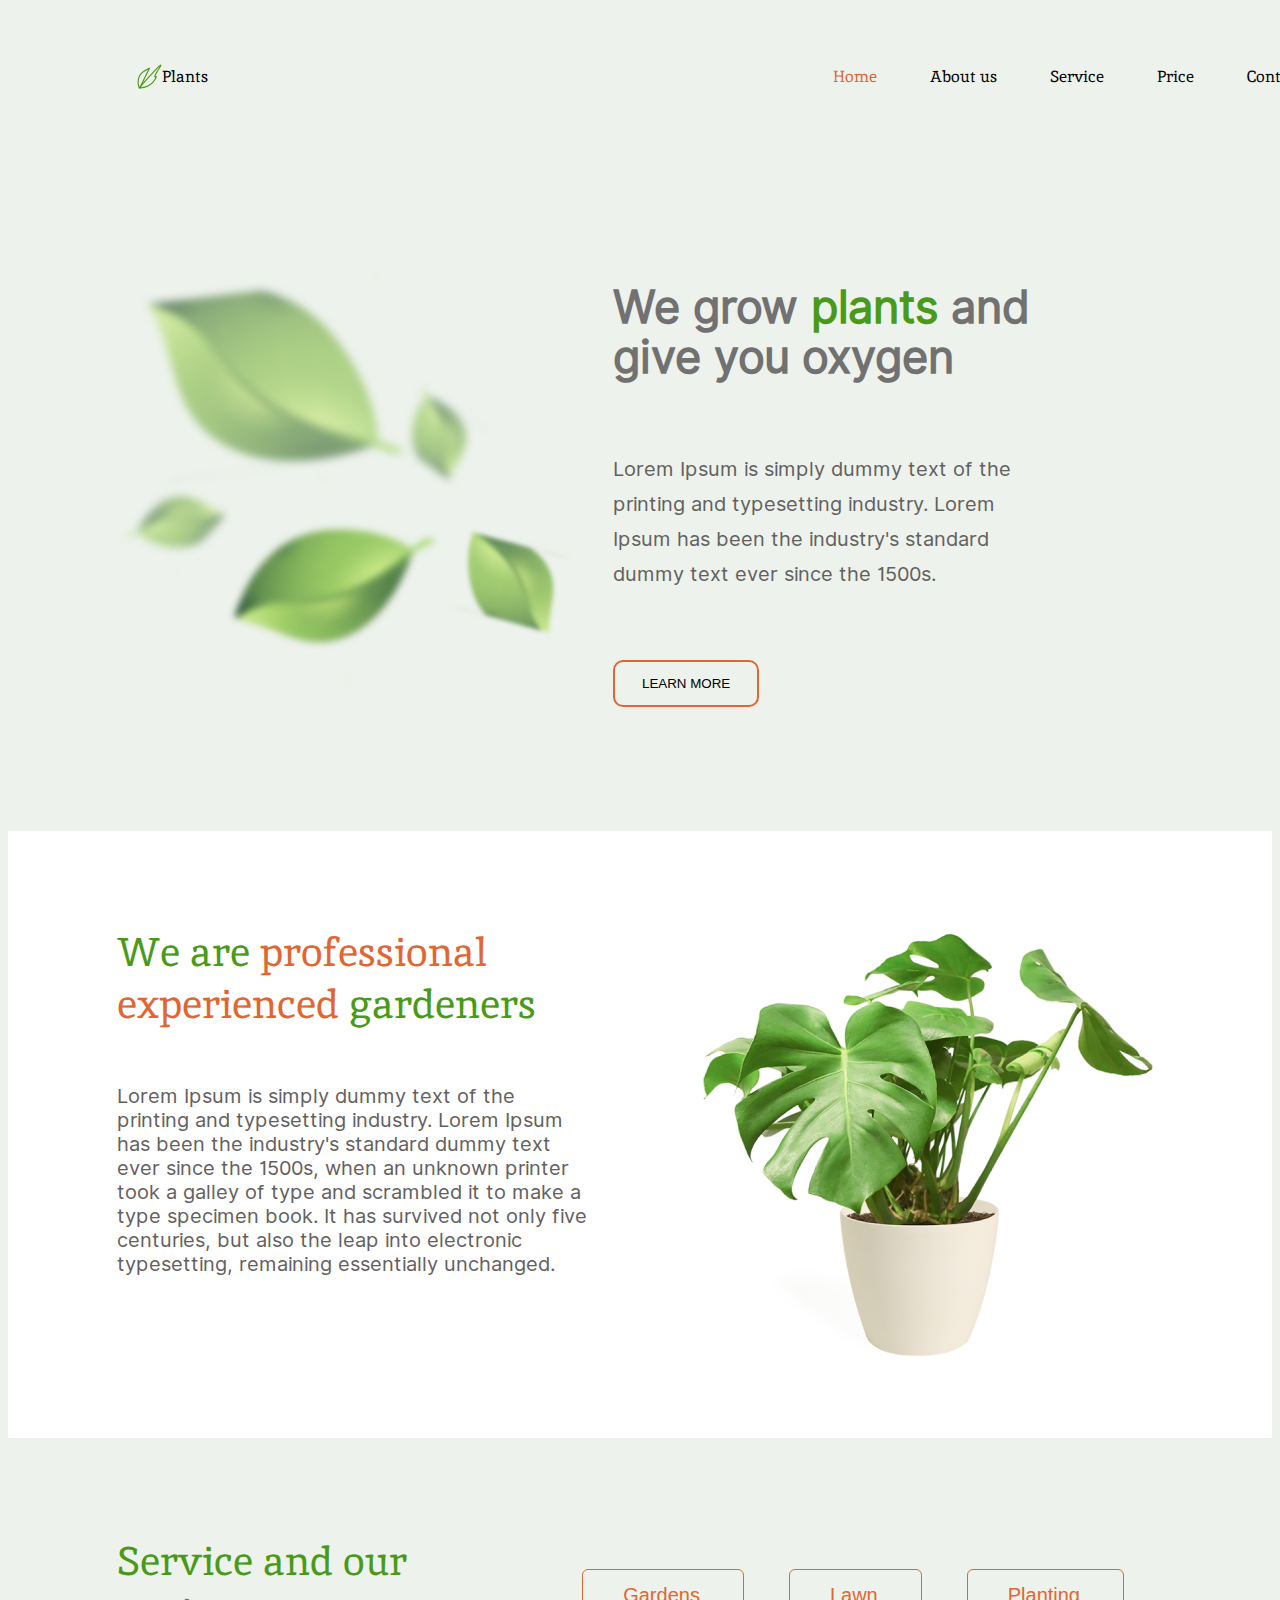
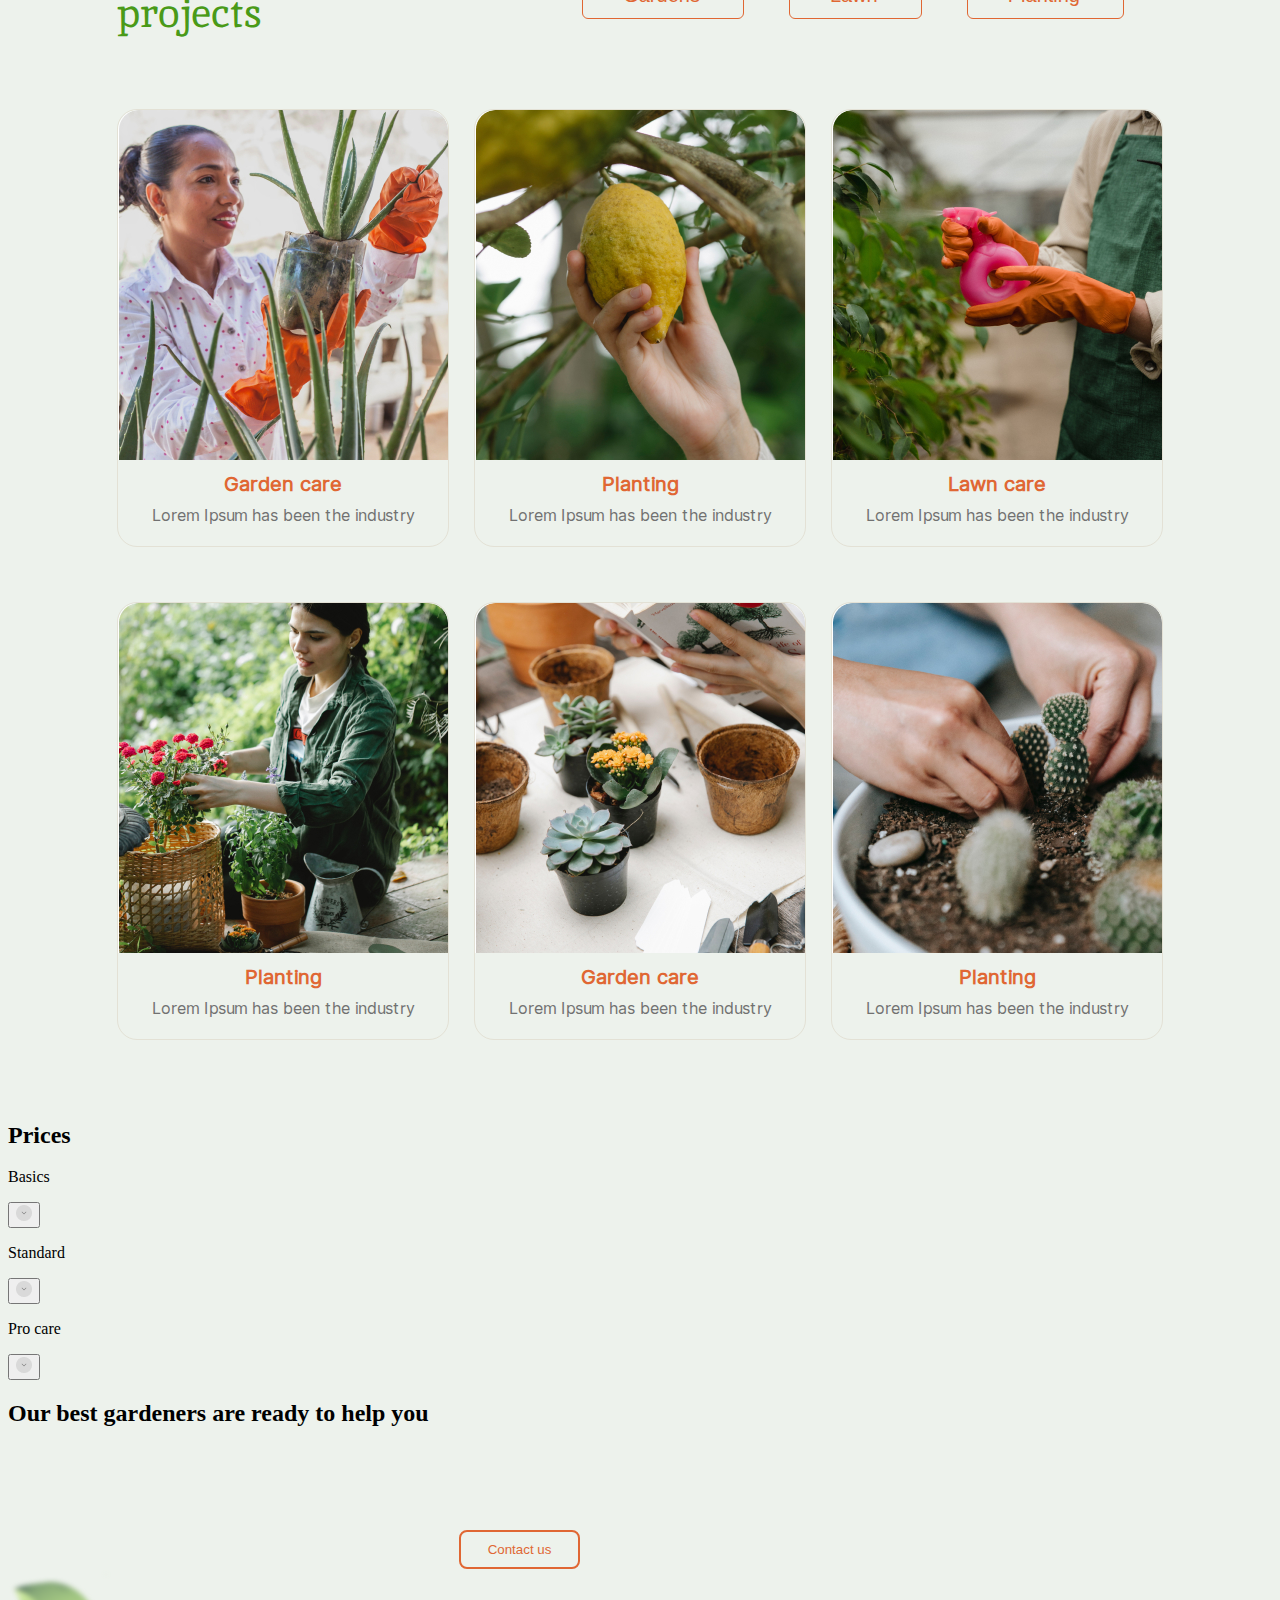
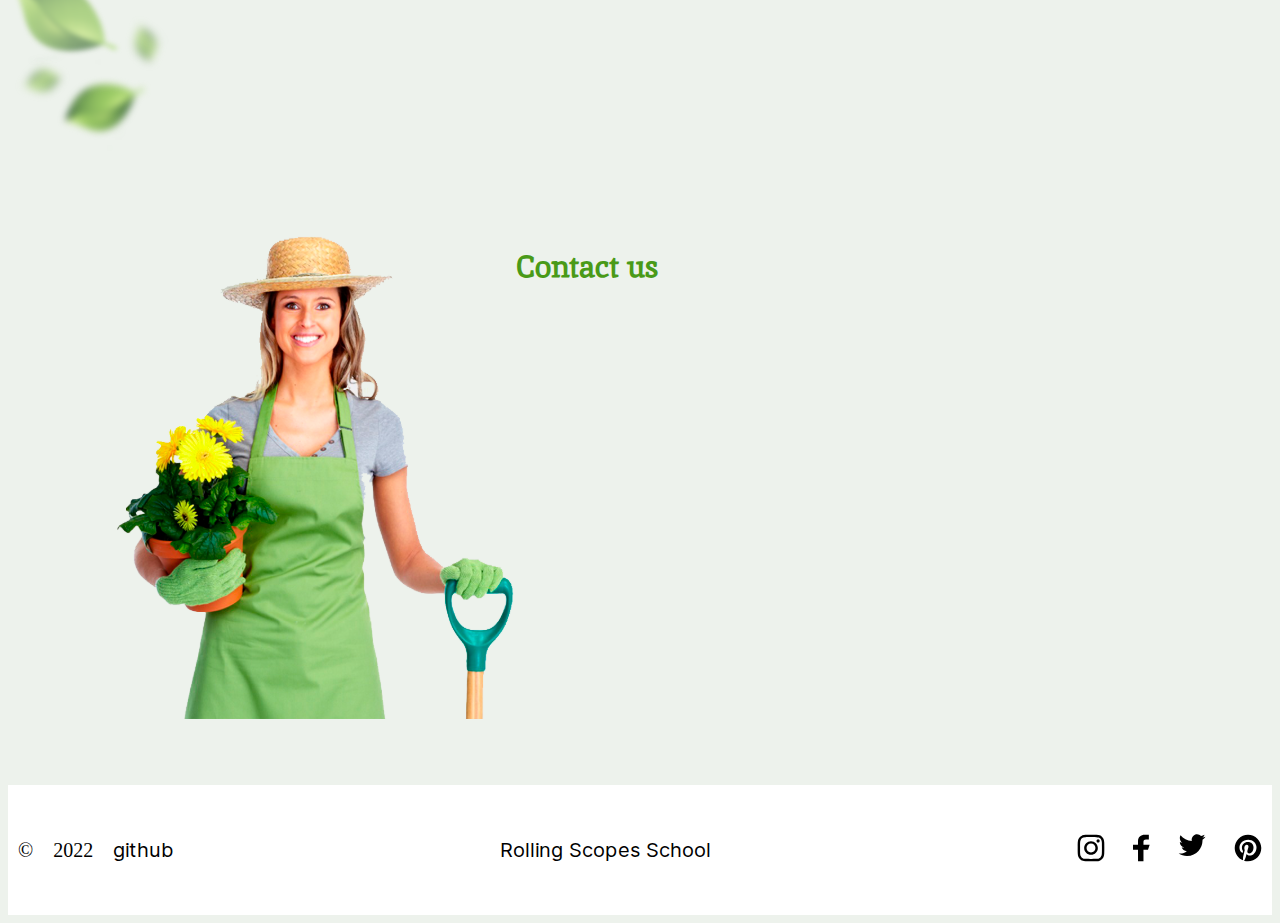
==== plants/index.html @ a5de4862 "fix: blok praces html and css" ====
<!DOCTYPE html>
<html lang="en">
<head>
    <meta charset="UTF-8">
    <meta http-equiv="X-UA-Compatible" content="IE=edge">
    <meta name="viewport" content="width=device-width, initial-scale=1.0">
    <title>plants</title>
    <link rel="icon" type="img/icon" href="assets/icons/plants.svg">
    <link rel="stylesheet" href="style.css">
    <script src="./index.js"></script>
</head>
<body>
  <div class="container-body">
    <header class="header">
        <div class="navbar">
            <div class="logo">
                <div class="logo img">
                    <img src="assets/img/vector.svg" alt="logo" width="25" height="25">
                <a class="plants">Plants</a>
                </div>
            </div>
            <nav class="navigation">
                <ul class="nav-list">
                    <li class="nav-item"><a href="#welcome" class="nav-link1">Home</a></li>
                    <li class="nav-item"><a href="#about" class="nav-link">About us</a></li>
                    <li class="nav-item"><a href="#service" class="nav-link">Service</a></li>
                    <li class="nav-item"><a href="#prices" class="nav-link">Price</a></li>
                    <li class="nav-item"><a href="#contacts" class="nav-link">Contacts</a></li>
                </ul>
            </nav>
        </div>
    </header>
    <main>
        <section class="welcome" id="welcome">
            <div class="leafs">
                <img src="assets/img/leafs.svg" alt="leafs">
            </div>
            <div class="welcome text">
                <h1 id="text1">We grow <span class="green">plants</span> and give you oxygen</h1>
                <p id="text2">Lorem Ipsum is simply dummy text of the printing and typesetting industry. Lorem Ipsum has been the industry's standard dummy text ever since the 1500s.</p>
                <button class="button_start">LEARN MORE</button>
            </div>
        </section>
        <section class="about" id="about">
            <div class="about_us">
                <h2 id="about_text">We are  <span class="red">professional <br>
                    experienced </span>gardeners</h2>
                <p class="about2">Lorem Ipsum is simply dummy text of the printing and typesetting industry. Lorem Ipsum has been the industry's standard dummy text ever since the 1500s, when an unknown printer took a galley of type and scrambled it to make a type specimen book. It has survived not only five centuries, but also the leap into electronic typesetting, remaining essentially unchanged.</p>
            </div>
            <div class="houseplant">
                <img src="assets/img/houseplant1.jpg" alt="houseplant">
            </div>
        </section>
        <section class="service" id="service">
            <div class="service_content">
                <h2 class="service_and">Service and our <br>
                    projects</h2>
                <div class="services_buttons">
                    <button class="button">Planting</button>
                    <button class="button">Lawn</button>
                    <button class="button">Gardens</button>
                </div>
            </div>
            <div class="services">
                <div class="service_item">
                    <img src="assets/img/first1.jpg" class="service_img" alt="first">
                    <div class="service_text1">
                        <h3 class="service_text">Garden care</h3>
                        <p class="lorem">Lorem Ipsum has been the industry</p>
                    </div>
                </div>
                <div class="service_item">
                    <img src="assets/img/first2.jpg" class="service_img" alt="first">
                    <div class="service_text1">
                        <h3 class="service_text">Planting</h3>
                        <p class="lorem">Lorem Ipsum has been the industry</p>
                    </div>
                </div>
                <div class="service_item">
                    <img src="assets/img/first3.jpg" class="service_img" alt="first">
                    <div class="service_text1">
                        <h3 class="service_text">Lawn care</h3>
                        <p class="lorem">Lorem Ipsum has been the industry</p>
                    </div>
                </div>
                <div class="service_item">
                    <img src="assets/img/first4.jpg" class="service_img" alt="first">
                    <div class="service_text1">
                        <h3 class="service_text">Planting</h3>
                        <p class="lorem">Lorem Ipsum has been the industry</p>
                    </div>
                </div>
                <div class="service_item">
                    <img src="assets/img/first5.jpg" class="service_img" alt="first">
                    <div class="service_text1">
                        <h3 class="service_text">Garden care</h3>
                        <p class="lorem">Lorem Ipsum has been the industry</p>
                    </div>
                </div>
                <div class="service_item">
                    <img src="assets/img/first6.jpg" class="service_img" alt="first">
                    <div class="service_text1">
                        <h3 class="service_text">Planting</h3>
                        <p class="lorem">Lorem Ipsum has been the industry</p>
                    </div>
                </div>
            </div>
        </section>
        <section class="prices" id="prices">
            <div class="prices_wrapper">
                <div class="prices_text">
                    <div class="prace-item">
                        <div class="prace-block">
                            <h2 class="prace-text">Prices</h2>
                            <div class="prace-link">
                                <div class="prace-basic">
                                    <p class="prace_link_text">Basics</p>
                                    <div class="accord_btn">
                                        <button class="accord">
                                            <img src="assets/img/accordion_btn.png" class="accordion_btn" alt="accordion">
                                        </button>
                                    </div>
                                </div>
                                <div class="prace-basic">
                                    <p class="prace_link_text">Standard</p>
                                    <div class="accord_btn">
                                        <button class="accord">
                                            <img src="assets/img/accordion_btn.png" class="accordion_btn" alt="accordion">
                                        </button>
                                    </div>
                                </div>
                                <div class="prace-basic">
                                    <p class="prace_link_text">Pro care</p>
                                    <div class="accord_btn">
                                        <button class="accord">
                                            <img src="assets/img/accordion_btn.png" class="accordion_btn" alt="accordion">
                                        </button>
                                    </div>
                                </div>
                            </div>
                        </div>
                    </div>
                    <div class="text_call_us">
                        <h2 class="our_best">Our best gardeners are ready to help you</h2>
                        <button class="button2">Contact us</button>
                    </div>
                    <div class="contact">
                        <img src="assets/img/contact.svg" alt="contact">
                    </div>
                </div>
            </div>
        </section>
        <section class="contacts" id="contacts">
            <div class="contact_woman">
                <img src="assets/img/contact_woman1.svg" alt="contact_woman">
            </div>
            <h2 class="contact_us">Contact us</h2>
            <div class="contacts-container">

            </div>
        </section>
        <footer>
            <div class="content">
                <div class="footer-data">
                    <p>©</p>
                    <p>2022</p>
                    <a href="https://github.com/andrey28121989" class="github-link">github</a>
                </div>
                <a href="https://rs.school/js-stage0/" class="rsschool" >Rolling Scopes School</a>
                <ul class="social-list">
                    <li>
                        <a href="https://www.instagram.com/andrey_nenashev28/" class="inst_1">
                        <img class="inst" src="assets/icons/inst.svg" alt="inst">
                        </a>
                    </li>
                    <li>
                        <a href="https://www.facebook.com/andrey.nenashev.5" class="fb_1">
                        <img class="fb" src="assets/icons/fb.svg" alt="fb">
                        </a>
                    </li>
                    <li class="tw_1">
                        <img class="tw" src="assets/icons/tw.svg" alt="tw">
                    </li>
                    <li class="pinterest_1">
                        <img class="pint" src="assets/icons/pint.svg" alt="pinterest">
                    </li>
                </ul>
            </div>
        </footer>
    </main>
  </div>
</body>
</html>
---- plants/style.css ----
@font-face {
    font-family:'Inika-Regular';
    src: url(./fonts/Inika-Regular.ttf);
    font-style: normal;
}

@font-face {
    font-family:'Inter-Regular';
    src: url(./fonts/Inter-Regular.ttf);
    font-style: normal;
}

html, body {
    background: #EDF2EC;
    scroll-behavior: smooth;
}

.header {
    display: flex;
    justify-content: space-between;
    max-width: 1440px;
    align-items: center;
    font-family:'Inika-Regular';
    color: #010201;
}

.navbar {
    display: flex;
    justify-content: space-between;
    align-items: center;
    padding: 42px 109px 25px;
    list-style: none;
}

.logo {
    display: flex;
    align-items: center;
    padding-left: 10px;
}
.navigation {
    display: flex;
    justify-content: space-between;
    align-items: center;
    list-style: none;
    margin-left: 578px;
    margin-right: 109px;
}

.nav-list {
    display: flex;
    justify-content: space-between;
    align-items: center;
    list-style: none;
}

.plants {
    display: flex;
    align-items: center;
}

.nav-item {
    margin-right: 46px;
    margin-left: 7px;
    display: list-item;
    white-space: nowrap;
}

.nav-link {
    text-decoration: none;
    color:#010201;
}

.nav-link1 {
    text-decoration: none;
    color:#E06733;
}

.welcome {
    display: flex;
    justify-content: space-between;
    align-items: center;
    padding: 62px 109px;
    max-width: 1440px;
    margin: 0 auto;
}

.welcome .leafs {
    width: 37%;
}

.text {
    display: flex;
    flex-direction: column;
    justify-content: space-between;
    align-items: flex-start;
    width: 45%;
    font-family:'Inter-Regular';
}

#text1 {
    font-size: 45px;
    font-weight: 700;
    line-height: 50px;
    color: #717171;
    font-family:'Inter-Regular';
}

.green {
    color: #499A18;
}

#text2 {
    margin-top: 40px;
    font-style: normal;
    font-weight: 400;
    font-size: 20px;
    line-height: 35px;
    color: #636060;
    font-family:'Inter-Regular';
}

.button_start {
    display:block;
    padding: 14px 27px;
    margin-top: 48px;
    border: 2px solid #E06733;
    border-radius: 10px;
    background-color: inherit;
}

.button {
    display: block;
    justify-content: center;
    align-items: center;
    padding: 14px 27px;
    margin-left: 45px;
    padding-left: 40px;
    padding-right: 43px;
    border: 1px solid #E06733;
    border-radius: 6px;
    background-color: inherit;
    font-weight: 400;
    font-size: 20px;
    color: #E06733;
}

.service_content {
    display: flex;
    justify-self: center;
    justify-content: space-between;
    align-items: center;
    align-self: flex-start;
    margin-top: 40px;
    margin-bottom: 75px;
    width: 1007px;
    height: 94px;
}

.services_buttons {
    display: flex;
    flex-direction: row-reverse;
    justify-content: space-between;
    margin-top: 15px;
    width: 559px;
    height: 50px;
}

.about_us {
    display: flex;
    flex-direction: column;
    justify-content: space-between;
    align-items: flex-start;
    width: 45%;
}

.about {
    display: flex;
    justify-content: space-between;
    max-width: 1440px;
    margin: 0 auto;
    padding-top: 93px;
    padding-left: 109px;
    padding-right: 109px;
    padding-bottom: 93px;
    background: white;
    padding: 62px 109px;
    color: #499A18;
    font-family:'Inika-Regular';
}

#about_text {
    font-size: 40px;
    font-weight: 400;
    
}

.about2 {
    margin-bottom: 100px;
    font-size: 20px;
    color:#636060;
    font-family:'Inter-Regular';
}

.red {
    color:#E06733;
    font-size: 40px;
    font-weight: 400;
}

.houseplant {
    width: 30%;
    width: 460px;
    height: 470px;
}

.service {
    display: flex;
    flex-wrap: wrap;
    justify-content: space-between;
    max-width: 1440px;
    padding: 62px 109px;
}

.service_and {
    font-style: normal;
    font-weight: 400;
    line-height: 52px;
    font-family:'Inika-Regular';
    font-size: 40px;
    color: #499A18;
}

.services {
    display: flex;
    flex-wrap: wrap;
    justify-content: space-between;
    row-gap: 55px;
}

.service_img {
    border-radius: 20px 20px 0px 0px;
}

.service_item {
    display: flex;
    flex-direction: column;
    border: 1px solid #E3E1D5;
    border-radius: 20px 20px 20px 20px;
    width: 330px;

}
.service_text {
    display: flex;
    flex-direction: column;
    align-items: center;
    font-family:'Inter-Regular';
    font-weight: 700;
    font-size: 20px;
    padding-top: 7px;
    margin-bottom: 10px;
    margin-top: 5px;
    color: #E06733;
}
.lorem {
    font-weight: 400;
    font-size: 16px;
    line-height: 20px;
    color: #717171;
    margin-top: 5px;
    margin-bottom: 20px;
    font-family:'Inter-Regular';
}
.service_text1 {
    text-align: center;
}
.prices_wrapper 
    max-width: 1220px;
    margin: 0 auto;

.prices_text {
    display: flex;
    flex-wrap: wrap;
    padding: 62px 109px;
    background: white;
}

.contacts {
    display: flex;
    flex-wrap: wrap;
    padding: 62px 109px;
}

.content {
    display: flex;
    align-items: center;
    justify-content: space-between;
    margin: 0 auto;
    max-width: 1440px;
    height: 130px;
    background: white;
    padding: 0px 10px;
}

.contact_us {
    padding: 0px;
    font-weight: 700;
    font-family:'Inika-Regular';
    font-size: 30px;
    color: #499A18;
}

.button2 {
    display:block;
    padding: 10px 27px;
    margin-top: 150px;
    border: 2px solid #E06733;
    border-radius: 8px;
    background-color: inherit;
    color: #E06733;
    margin-left: 30px;
}

.text_call_us {
    display: flex;
}

.footer-data {
    display: flex;
    justify-content: space-between;
    align-items: center;
    column-gap: 20px;
    font-family: 'Inter';
    font-style: normal;
    font-weight: 400;
    font-size: 20px;
    line-height: 50px;
    color: #000000;
}
.github-link {
    font-family: 'Inter-Regular';
    font-style: normal;
    font-weight: 400;
    font-size: 20px;
    line-height: 50px;
    color: #000000;
    text-decoration: none;
    cursor: pointer;
}

a {
    color: black; ;  
} 

   a:hover {
    color: green;
}

.rsschool {
    font-family: 'Inter-Regular';
    font-style: normal;
    font-weight: 400;
    font-size: 20px;
    line-height: 50px;
    color: #000000;
    text-decoration: none;
}

.social-list {
    display: flex;
    justify-content: space-between;
    column-gap: 28px;
    list-style: none;
}
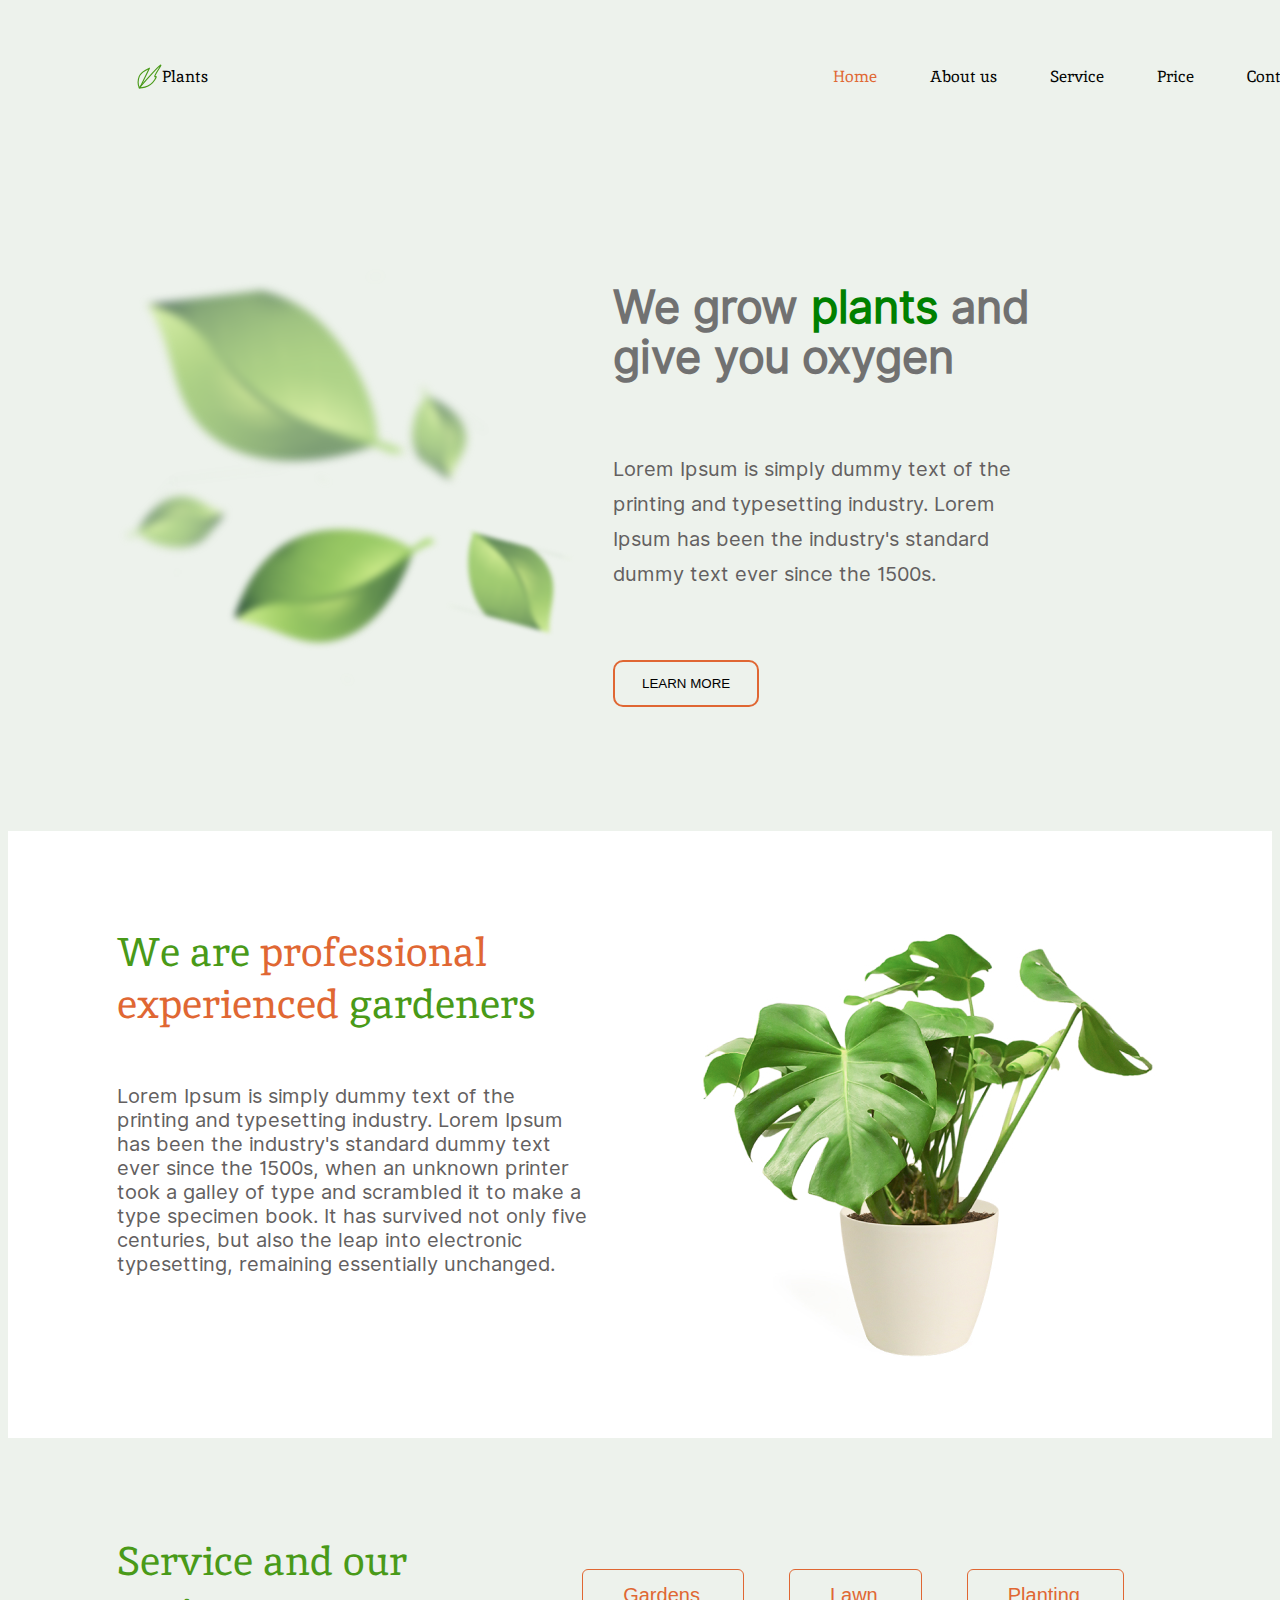
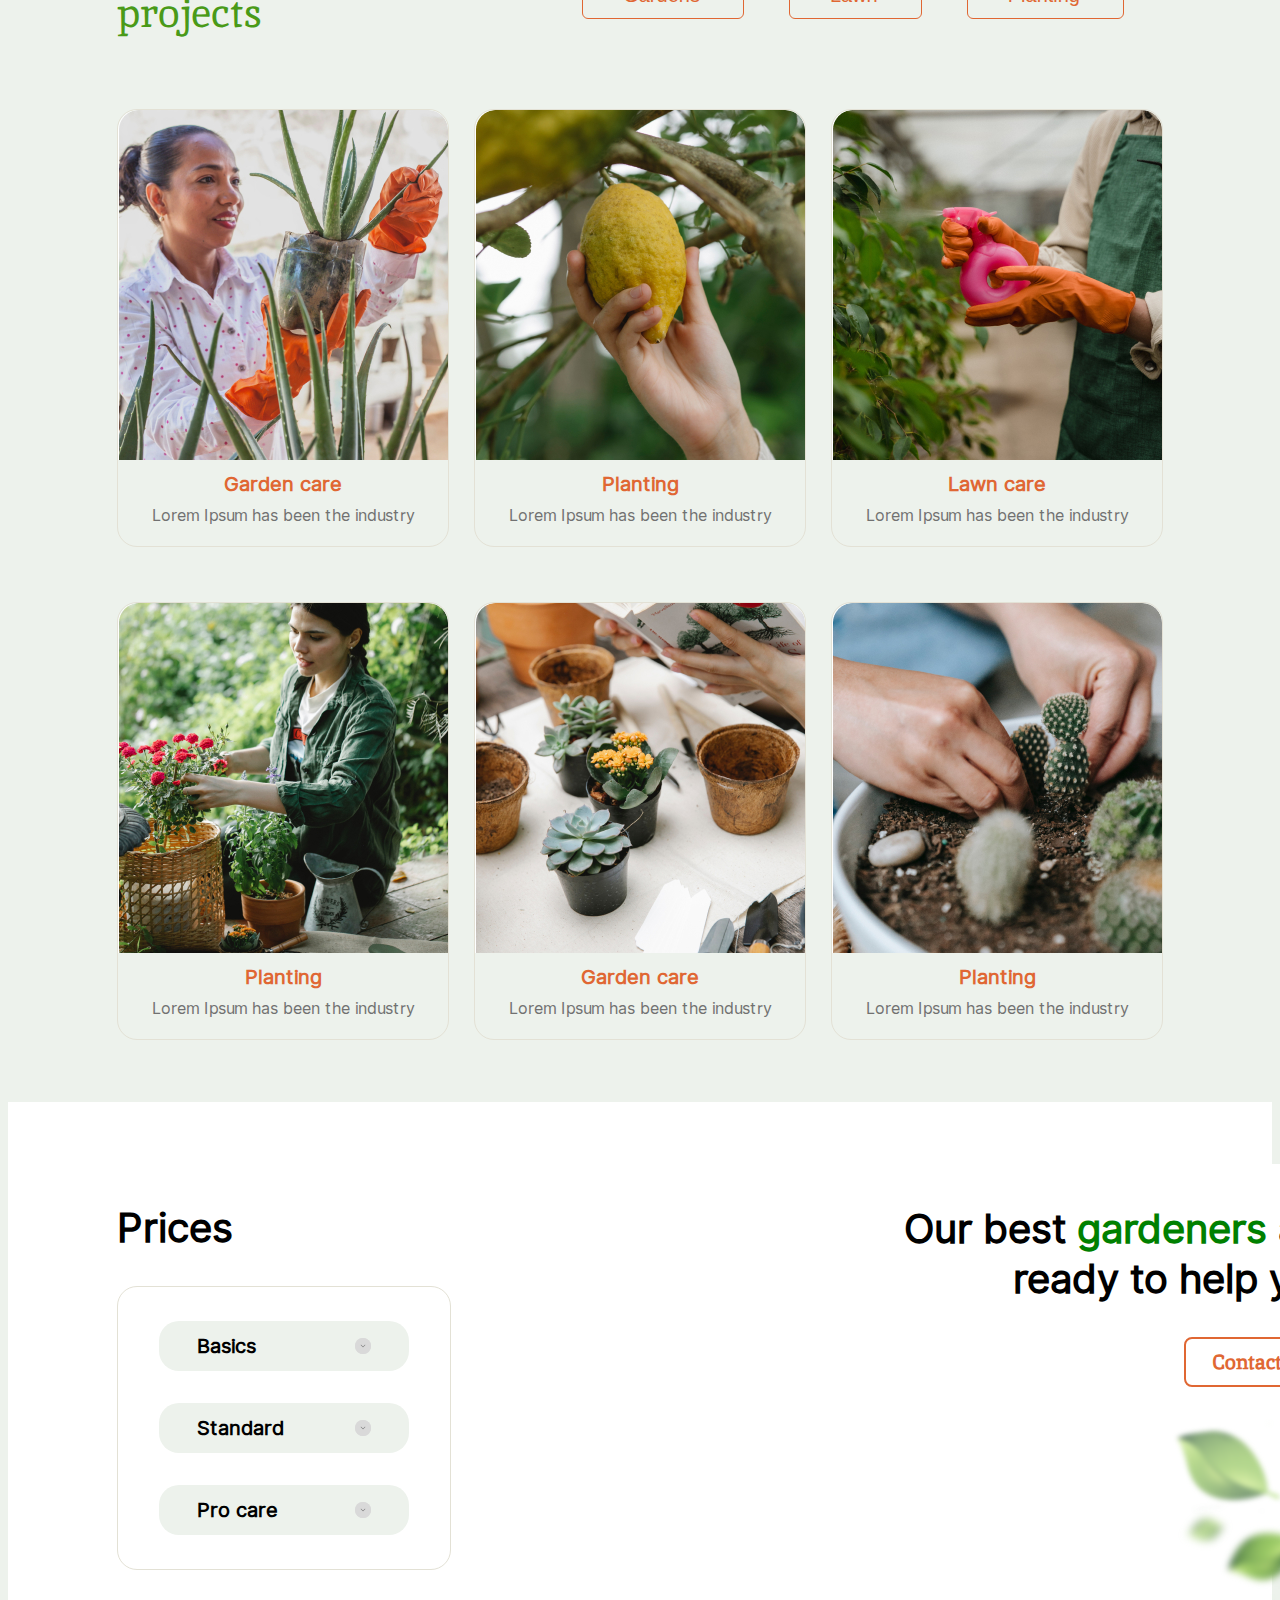
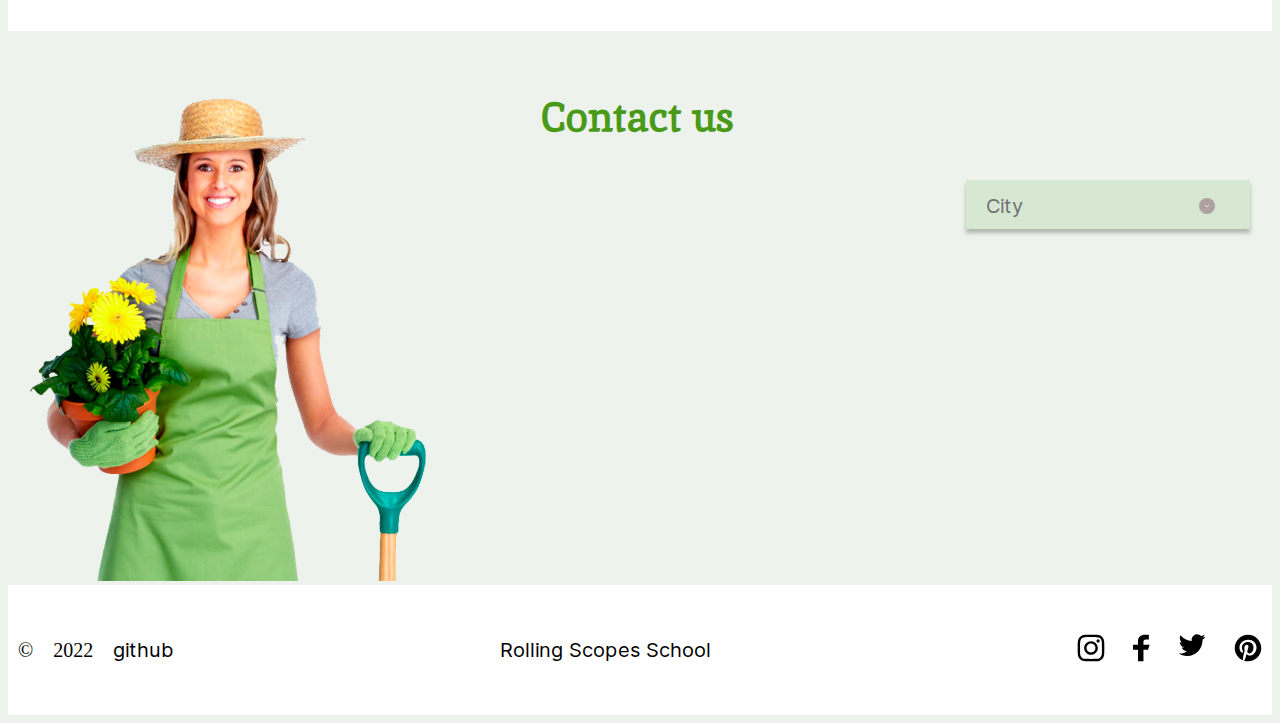
==== commit 1eece219: "fix: errors block contacts css and html file" ====
--- a/plants/index.html
+++ b/plants/index.html
@@ -109,54 +109,67 @@
         <section class="prices" id="prices">
             <div class="prices_wrapper">
                 <div class="prices_text">
-                    <div class="prace-item">
-                        <div class="prace-block">
-                            <h2 class="prace-text">Prices</h2>
-                            <div class="prace-link">
-                                <div class="prace-basic">
-                                    <p class="prace_link_text">Basics</p>
-                                    <div class="accord_btn">
-                                        <button class="accord">
-                                            <img src="assets/img/accordion_btn.png" class="accordion_btn" alt="accordion">
-                                        </button>
+                    <div class="price-item">
+                        <div class="price-block">
+                            <h2 class="price-text">Prices</h2>
+                            <div class="price-link">
+                                <div class="Price-link">
+                                    <div class="price-basic">
+                                        <p class="price_link_text">Basics</p>
+                                        <div class="accord_btn">
+                                            <button class="accord">
+                                                <img src="assets/img/accordion_btn.png" class="accordion_btn" alt="accordion">
+                                            </button>
+                                        </div>
                                     </div>
-                                </div>
-                                <div class="prace-basic">
-                                    <p class="prace_link_text">Standard</p>
-                                    <div class="accord_btn">
-                                        <button class="accord">
-                                            <img src="assets/img/accordion_btn.png" class="accordion_btn" alt="accordion">
-                                        </button>
+                                    <div class="price-basic">
+                                        <p class="price_link_text">Standard</p>
+                                        <div class="accord_btn">
+                                            <button class="accord">
+                                                <img src="assets/img/accordion_btn.png" class="accordion_btn" alt="accordion">
+                                            </button>
+                                        </div>
                                     </div>
-                                </div>
-                                <div class="prace-basic">
-                                    <p class="prace_link_text">Pro care</p>
-                                    <div class="accord_btn">
-                                        <button class="accord">
-                                            <img src="assets/img/accordion_btn.png" class="accordion_btn" alt="accordion">
-                                        </button>
+                                    <div class="price-basic">
+                                        <p class="price_link_text">Pro care</p>
+                                        <div class="accord_btn">
+                                            <button class="accord">
+                                                <img src="assets/img/accordion_btn.png" class="accordion_btn" alt="accordion">
+                                            </button>
+                                        </div>
                                     </div>
                                 </div>
                             </div>
                         </div>
                     </div>
-                    <div class="text_call_us">
-                        <h2 class="our_best">Our best gardeners are ready to help you</h2>
-                        <button class="button2">Contact us</button>
-                    </div>
-                    <div class="contact">
-                        <img src="assets/img/contact.svg" alt="contact">
+                    <div class="call_us_block">
+                        <div class="text_call_us">
+                            <h2 class="our_best">Our best <span class="green">gardeners</span> are ready to help you</h2>
+                            <button class="button2">Contact us</button>
+                        </div>
+                        <div class="contact">
+                            <img src="assets/img/contact.svg" alt="contact">
+                        </div>
                     </div>
                 </div>
             </div>
         </section>
         <section class="contacts" id="contacts">
-            <div class="contact_woman">
-                <img src="assets/img/contact_woman1.svg" alt="contact_woman">
-            </div>
-            <h2 class="contact_us">Contact us</h2>
-            <div class="contacts-container">
-
+            <div class="contacts_block">
+                <div class="contacts_container">
+                    <div class="contact_img">
+                        <img src="assets/img/contact_woman1.svg" alt="woman">
+                    </div>
+                    <h2 class="contact_us">Contact us</h2>
+                    <div class="contacts_city">
+                        <p class="city_text">City</p>
+                        <div class="accord_btn1">
+                            <button class="accord1">
+                                <img src="assets/img/arrow.png" class="accordion_btn1" alt="accordion1">
+                            </button>
+                        </div>
+                    </div>
+                </div>
             </div>
         </section>
         <footer>
--- a/plants/style.css
+++ b/plants/style.css
@@ -273,22 +273,116 @@
 .service_text1 {
     text-align: center;
 }
-.prices_wrapper 
+.prices {
+    max-width: 1440px;
+    display: flex;
+    background: white;
+    padding: 62px 109px;
+}
+.prices_wrapper {
     max-width: 1220px;
-    margin: 0 auto;
-
+    height: 405px;
+    display: flex;
+    flex-direction: row;
+    justify-content: space-between;
+    background: white;
+}
+    
 .prices_text {
-    display: flex;
-    flex-wrap: wrap;
-    padding: 62px 109px;
-    background: white;
-}
-
-.contacts {
-    display: flex;
-    flex-wrap: wrap;
-    padding: 62px 109px;
-}
+    max-width: 1220px;
+    width: 1220px;
+    height: 405px;
+    margin-top: 40px;
+    display: flex;
+    flex-direction: row;
+    justify-content: space-between;
+   
+}
+.price-text {
+    width: 135px;
+    height: 49px;
+    font-weight: 700;
+    font-size: 40px;
+    line-height: 48px;
+    margin-top: 0;
+    color: #000000;
+    font-family:'Inter-Regular';
+}
+.price-item {
+    display: flex;
+    flex-direction: column;
+    justify-content: space-between;
+    align-items: flex-start;
+}
+.price-block {
+    display: flex;
+    flex-direction: column;
+    justify-content: space-between;
+    align-items: flex-start;
+}
+.price-link {
+    display: flex;
+    justify-content: center;
+    align-items: center;
+    border: 1px solid #E3E1D5;
+    border-radius: 20px;
+    width: 332px;
+    height: 282px;
+}
+.Price-link {
+    display: flex;
+    flex-direction: column;
+    justify-content: space-between;
+    align-items: center;
+    width: 250px;
+    height: 214px;
+}
+.price_link_text {
+    width: 100px;
+    font-weight: 700;
+    font-size: 20px;
+    line-height: 20px;
+    color: #000000;
+    font-family:'Inter-Regular'
+}
+.price-basic {
+    display: flex;
+    flex-direction: row;
+    justify-content: space-evenly;
+    align-items: center;
+    width: 250px;
+    height: 50px;
+    background: #EDF2EC;
+    border-radius: 20px;
+}
+.accord_btn {
+    display: flex;
+    justify-content: center;
+    align-items: center;
+    margin-left: 20px;
+    width: 16px;
+    height: 16px
+}
+.accord {
+    display: block;
+    background: #D9D9D9;
+    border-radius: 16px;
+    padding: 0px;
+    margin: 0px;
+    border: none;
+    width: 16px;
+    height: 16px;
+}
+.call_us_block {
+    display: flex;
+    flex-direction: column;
+    justify-content: space-between;
+    align-items: flex-end;
+}
+.green {
+    color: green;
+}
+
 
 .content {
     display: flex;
@@ -301,29 +395,92 @@
     padding: 0px 10px;
 }
 
-.contact_us {
-    padding: 0px;
-    font-weight: 700;
-    font-family:'Inika-Regular';
-    font-size: 30px;
-    color: #499A18;
-}
-
 .button2 {
     display:block;
     padding: 10px 27px;
-    margin-top: 150px;
     border: 2px solid #E06733;
     border-radius: 8px;
     background-color: inherit;
     color: #E06733;
     margin-left: 30px;
+    font-size: 20px;
+    font-weight: 700;
+    font-family: 'Inika-Regular';
 }
 
 .text_call_us {
-    display: flex;
-}
-
+    width: 452px;
+    height: 192px;
+    display: flex;
+    flex-direction: column;
+    align-items: flex-end;
+}
+.our_best {
+    font-weight: 700;
+    font-size: 40px;
+    line-height: 50px;
+    text-align: right;
+    margin-top: 0px;
+    color: #000000;
+    font-family:'Inter-Regular';
+}
+
+.contacts {
+    padding-top: 53px;
+}
+.contacts_block {
+    max-width: 1220px;
+    margin: 0 auto;
+}
+.contacts_container {
+    display: flex;
+}
+.contact_us {
+    font-weight: 700;
+    font-family:'Inika-Regular';
+    font-style: normal;
+    font-size: 40px;
+    width: 700px;
+    color: #499A18;
+    margin: 7px 69px 0 112px;
+}
+.contacts_city {
+    max-width: 450px;
+    max-height: 46px;
+    width: 450px;
+    display: flex;
+    justify-content: space-between;
+    align-items: center;
+    margin-top: 96px;
+    background: #D6E7D2;
+    padding-top: 3px;
+    padding-left: 20px;
+    padding-right: 35px;
+    box-shadow: 0px 4px 4px rgb(0 0 0 / 25%);
+}
+.accord_btn1 {
+    width: 16px;
+    height: 16px;
+    display: flex;
+    justify-content: center;
+    align-items: center;
+    margin-left: 20px;
+}
+.accord1 {
+    display: flex;
+    justify-content: center;
+    align-items: center;
+    border: none;
+    width: 16px;
+    height: 16px;
+    border-radius: 16px;
+    background: #AEA1A1;
+}
+.city_text {
+    font-family:'Inter-Regular';
+    font-size: 20px;
+    color: #717171;
+}
 .footer-data {
     display: flex;
     justify-content: space-between;
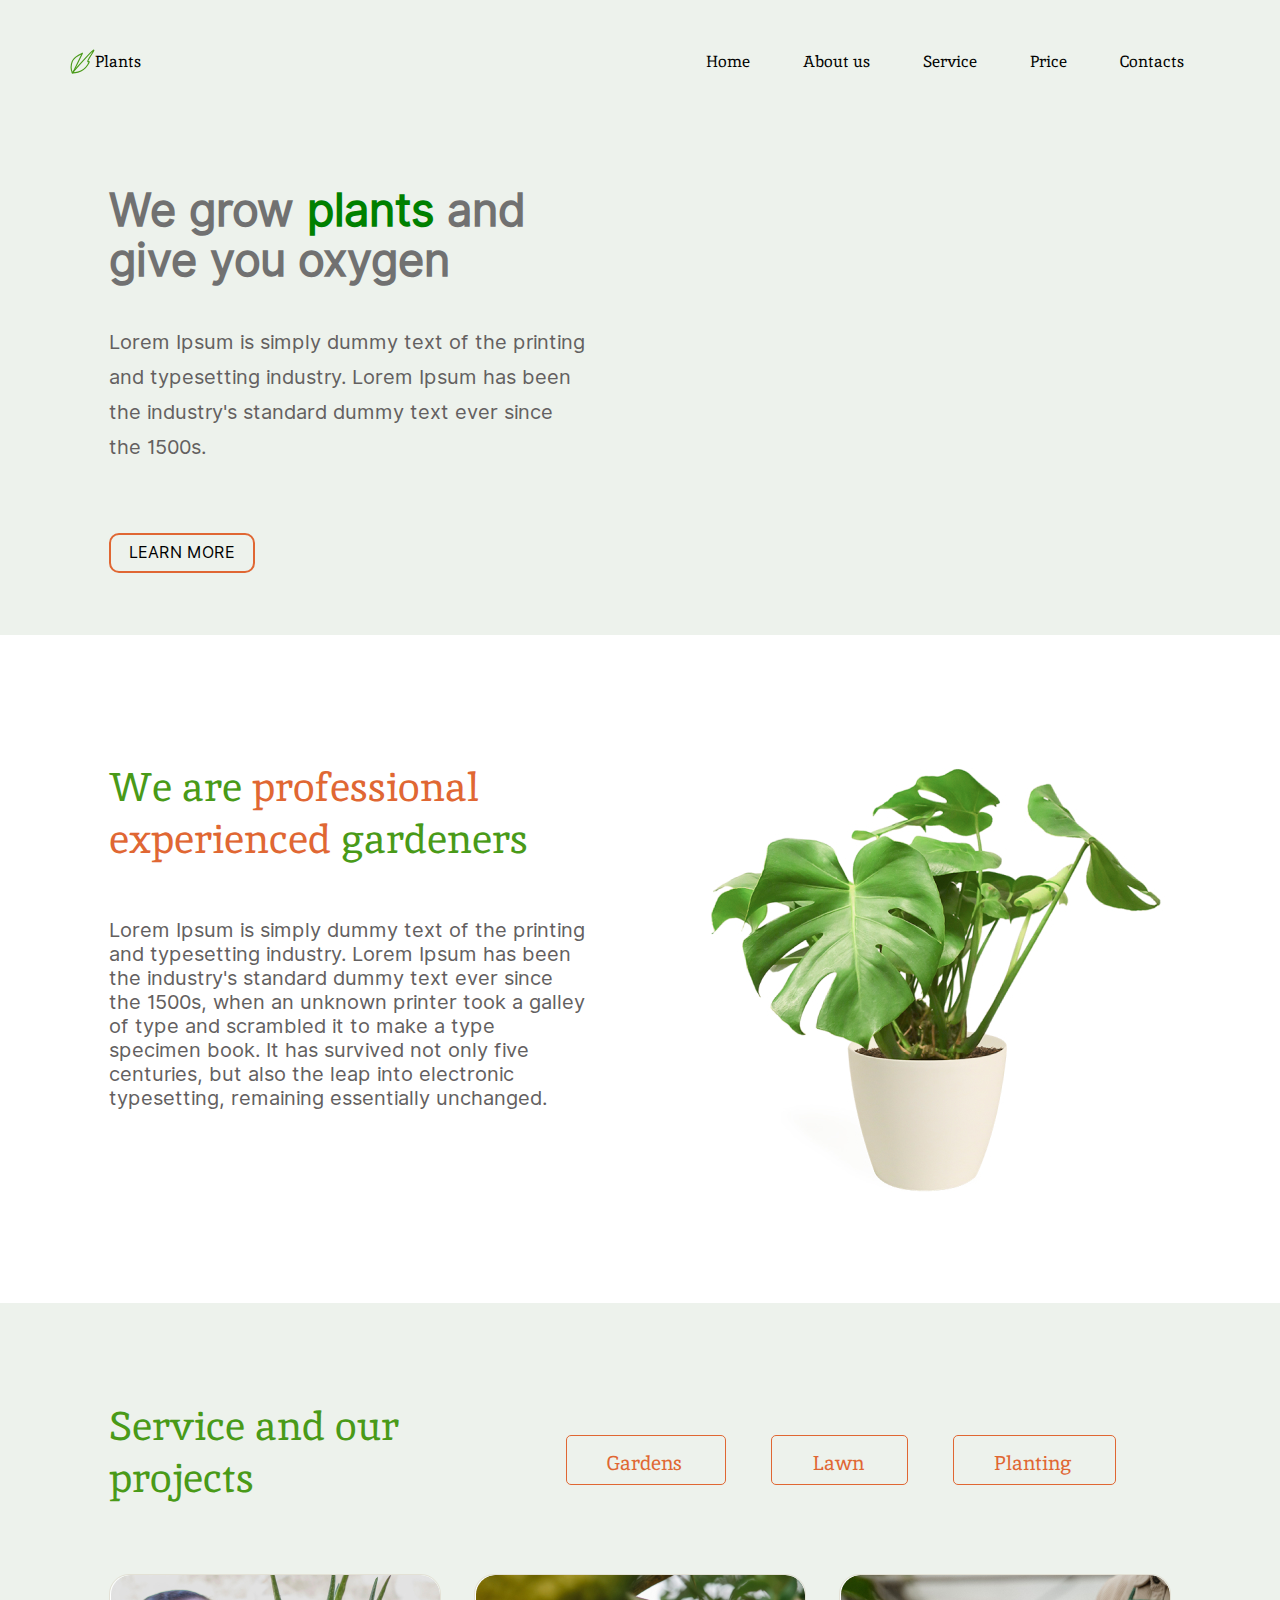
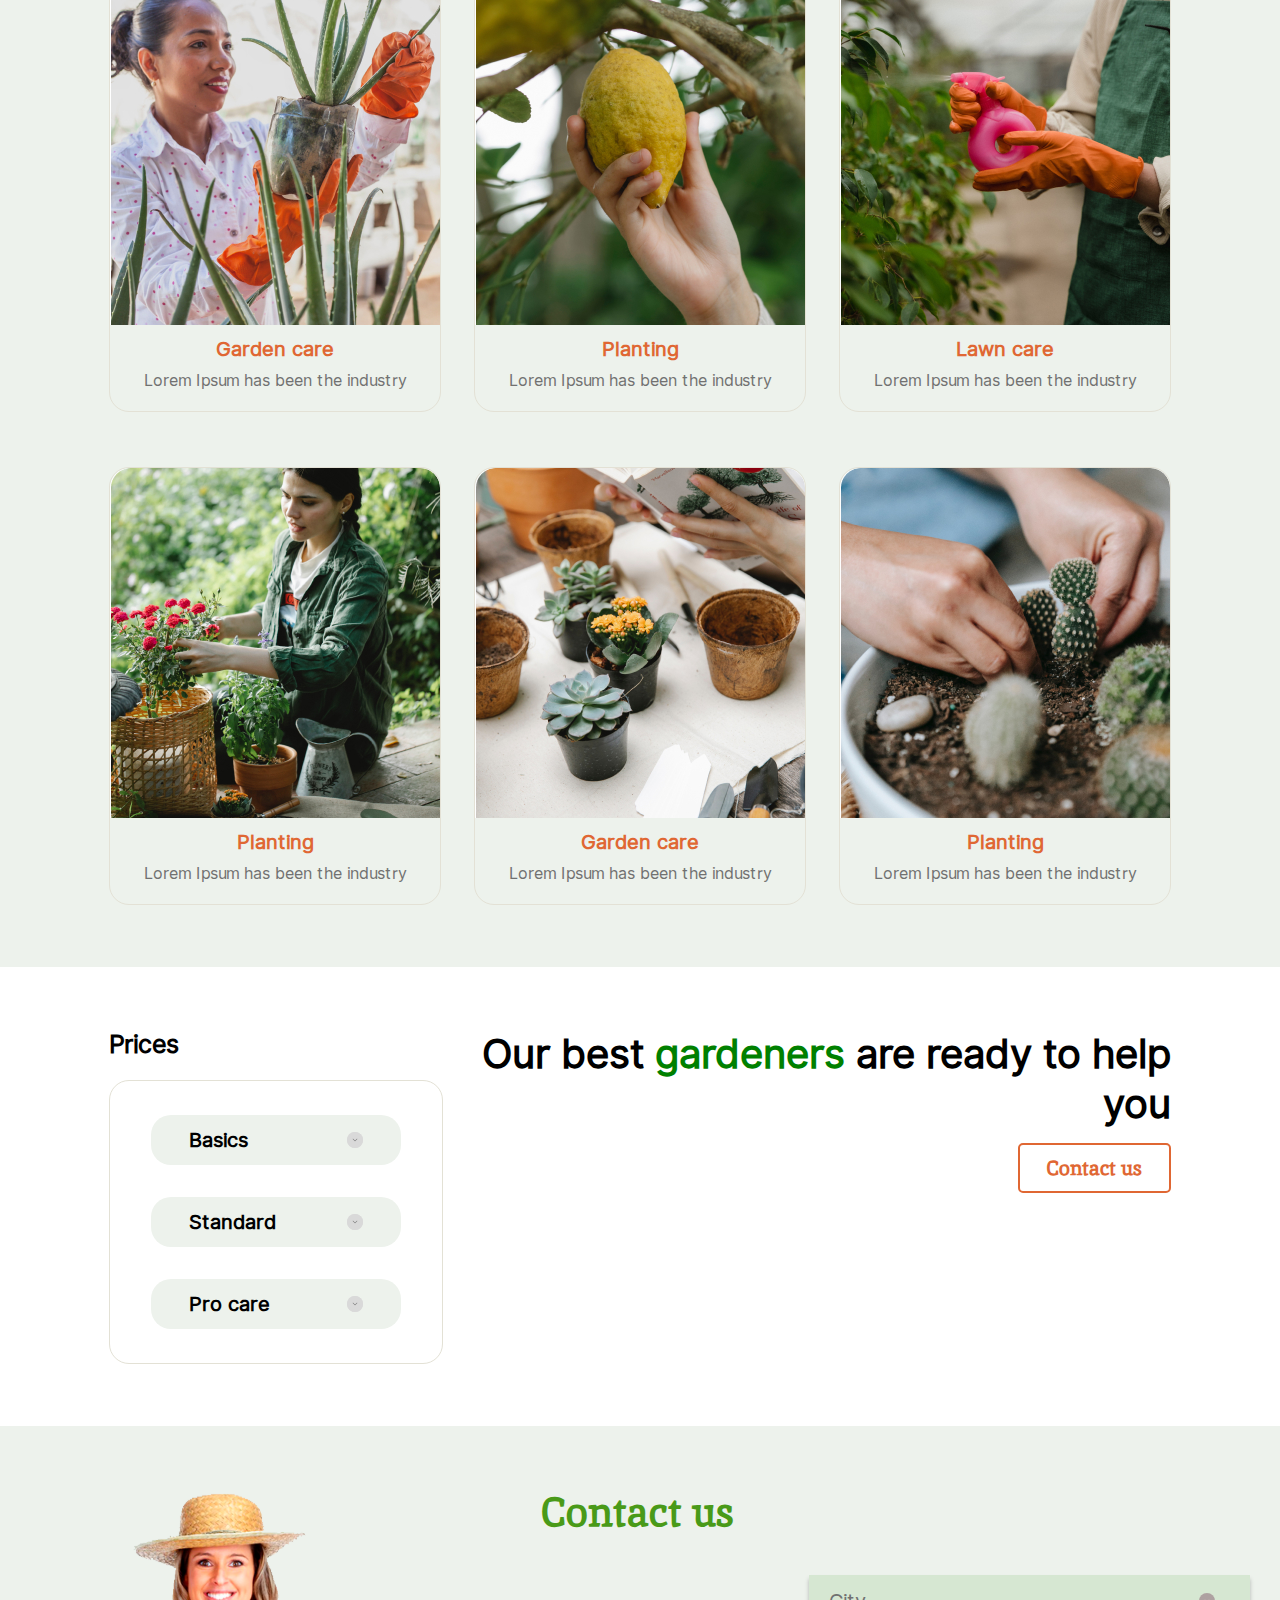
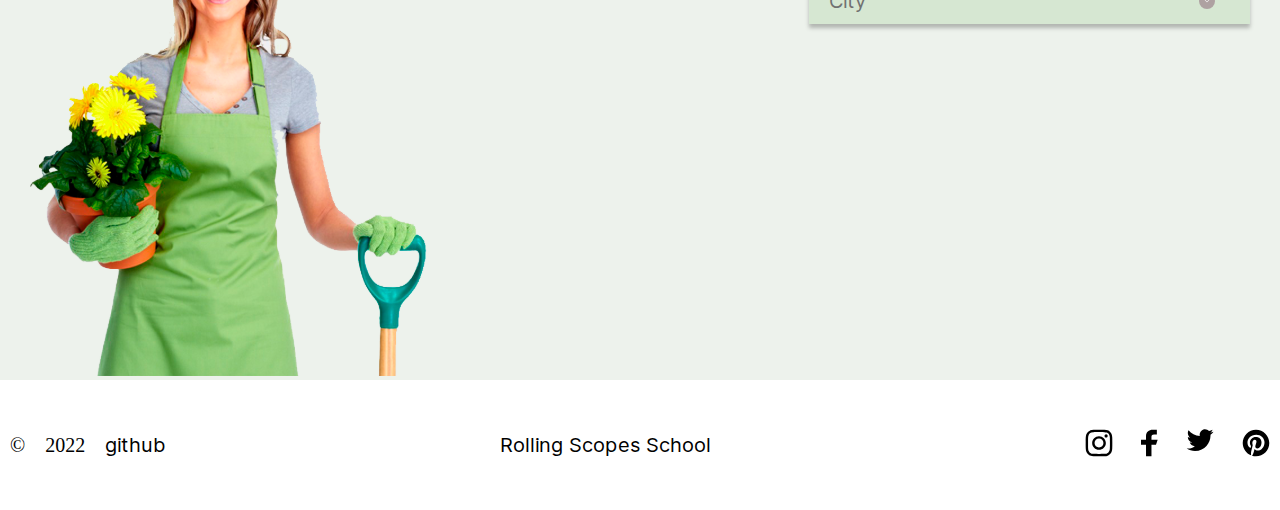
==== commit fdf8f134: "feat: adaptiv mobile welcome" ====
--- a/plants/index.html
+++ b/plants/index.html
@@ -18,10 +18,15 @@
                     <img src="assets/img/vector.svg" alt="logo" width="25" height="25">
                 <a class="plants">Plants</a>
                 </div>
-            </div>
+            </div><butto class="burger">
+                    <div class="line"></div>
+                    <div class="line"></div>
+                    <div class="line"></div>
+                    <div class="line"></div>
+            </butto>
             <nav class="navigation">
                 <ul class="nav-list">
-                    <li class="nav-item"><a href="#welcome" class="nav-link1">Home</a></li>
+                    <li class="nav-item"><a href="#welcome" class="nav-link">Home</a></li>
                     <li class="nav-item"><a href="#about" class="nav-link">About us</a></li>
                     <li class="nav-item"><a href="#service" class="nav-link">Service</a></li>
                     <li class="nav-item"><a href="#prices" class="nav-link">Price</a></li>
@@ -35,7 +40,7 @@
             <div class="leafs">
                 <img src="assets/img/leafs.svg" alt="leafs">
             </div>
-            <div class="welcome text">
+            <div class="welcome__text">
                 <h1 id="text1">We grow <span class="green">plants</span> and give you oxygen</h1>
                 <p id="text2">Lorem Ipsum is simply dummy text of the printing and typesetting industry. Lorem Ipsum has been the industry's standard dummy text ever since the 1500s.</p>
                 <button class="button_start">LEARN MORE</button>
@@ -108,48 +113,44 @@
         </section>
         <section class="prices" id="prices">
             <div class="prices_wrapper">
-                <div class="prices_text">
-                    <div class="price-item">
-                        <div class="price-block">
-                            <h2 class="price-text">Prices</h2>
-                            <div class="price-link">
-                                <div class="Price-link">
-                                    <div class="price-basic">
-                                        <p class="price_link_text">Basics</p>
-                                        <div class="accord_btn">
-                                            <button class="accord">
-                                                <img src="assets/img/accordion_btn.png" class="accordion_btn" alt="accordion">
-                                            </button>
-                                        </div>
-                                    </div>
-                                    <div class="price-basic">
-                                        <p class="price_link_text">Standard</p>
-                                        <div class="accord_btn">
-                                            <button class="accord">
-                                                <img src="assets/img/accordion_btn.png" class="accordion_btn" alt="accordion">
-                                            </button>
-                                        </div>
-                                    </div>
-                                    <div class="price-basic">
-                                        <p class="price_link_text">Pro care</p>
-                                        <div class="accord_btn">
-                                            <button class="accord">
-                                                <img src="assets/img/accordion_btn.png" class="accordion_btn" alt="accordion">
-                                            </button>
-                                        </div>
+                <div class="price-item">
+                    <div class="price-block">
+                        <h2 class="price-text">Prices</h2>
+                        <div class="price-link">
+                                <div class="price-basic">
+                                    <p class="price_link_text">Basics</p>
+                                    <div class="accord_btn">
+                                        <button class="accord">
+                                            <img src="assets/img/accordion_btn.png" class="accordion_btn" alt="accordion">
+                                        </button>
                                     </div>
                                 </div>
-                            </div>
+                                <div class="price-basic">
+                                    <p class="price_link_text">Standard</p>
+                                    <div class="accord_btn">
+                                        <button class="accord">
+                                            <img src="assets/img/accordion_btn.png" class="accordion_btn" alt="accordion">
+                                        </button>
+                                    </div>
+                                </div>
+                                <div class="price-basic">
+                                    <p class="price_link_text">Pro care</p>
+                                    <div class="accord_btn">
+                                        <button class="accord">
+                                            <img src="assets/img/accordion_btn.png" class="accordion_btn" alt="accordion">
+                                        </button>
+                                    </div>
+                                </div>
                         </div>
                     </div>
-                    <div class="call_us_block">
-                        <div class="text_call_us">
-                            <h2 class="our_best">Our best <span class="green">gardeners</span> are ready to help you</h2>
-                            <button class="button2">Contact us</button>
-                        </div>
-                        <div class="contact">
-                            <img src="assets/img/contact.svg" alt="contact">
-                        </div>
+                </div>
+                <div class="call_us_block">
+                    <div class="text_call_us">
+                        <h2 class="our_best">Our best <span class="green">gardeners</span> are ready to help you</h2>
+                        <button class="button2">Contact us</button>
+                    </div>
+                    <div class="contact__img">
+                        <img src="assets/img/contact.svg" alt="contact">
                     </div>
                 </div>
             </div>
@@ -170,37 +171,37 @@
                         </div>
                     </div>
                 </div>
-            </div>
-        </section>
-        <footer>
-            <div class="content">
-                <div class="footer-data">
-                    <p>©</p>
-                    <p>2022</p>
-                    <a href="https://github.com/andrey28121989" class="github-link">github</a>
-                </div>
-                <a href="https://rs.school/js-stage0/" class="rsschool" >Rolling Scopes School</a>
-                <ul class="social-list">
-                    <li>
-                        <a href="https://www.instagram.com/andrey_nenashev28/" class="inst_1">
-                        <img class="inst" src="assets/icons/inst.svg" alt="inst">
-                        </a>
-                    </li>
-                    <li>
-                        <a href="https://www.facebook.com/andrey.nenashev.5" class="fb_1">
-                        <img class="fb" src="assets/icons/fb.svg" alt="fb">
-                        </a>
-                    </li>
-                    <li class="tw_1">
-                        <img class="tw" src="assets/icons/tw.svg" alt="tw">
-                    </li>
-                    <li class="pinterest_1">
-                        <img class="pint" src="assets/icons/pint.svg" alt="pinterest">
-                    </li>
-                </ul>
-            </div>
-        </footer>
+            </div> 
+        </section>
     </main>
+    <footer>
+        <div class="content">
+            <div class="footer-data">
+                <p>©</p>
+                <p>2022</p>
+                <a href="https://github.com/andrey28121989" class="github-link">github</a>
+            </div>
+            <a href="https://rs.school/js-stage0/" class="rsschool" >Rolling Scopes School</a>
+            <ul class="social-list">
+                <li>
+                    <a href="https://www.instagram.com/andrey_nenashev28/" class="inst_1">
+                    <img class="inst" src="assets/icons/inst.svg" alt="inst">
+                    </a>
+                </li>
+                <li>
+                    <a href="https://www.facebook.com/andrey.nenashev.5" class="fb_1">
+                    <img class="fb" src="assets/icons/fb.svg" alt="fb">
+                    </a>
+                </li>
+                <li class="tw_1">
+                    <img class="tw" src="assets/icons/tw.svg" alt="tw">
+                </li>
+                <li class="pinterest_1">
+                    <img class="pint" src="assets/icons/pint.svg" alt="pinterest">
+                </li>
+            </ul>
+        </div>
+    </footer>
   </div>
 </body>
 </html>--- a/plants/style.css
+++ b/plants/style.css
@@ -13,12 +13,17 @@
 html, body {
     background: #EDF2EC;
     scroll-behavior: smooth;
-}
-
+    margin:0;
+
+}
+
+.container-body {
+    max-width: 1440px;
+    margin: auto;
+}
 .header {
     display: flex;
     justify-content: space-between;
-    max-width: 1440px;
     align-items: center;
     font-family:'Inika-Regular';
     color: #010201;
@@ -28,8 +33,9 @@
     display: flex;
     justify-content: space-between;
     align-items: center;
-    padding: 42px 109px 25px;
     list-style: none;
+    width: 100%;
+    padding: 36px 25px 36px 9px;
 }
 
 .logo {
@@ -37,13 +43,54 @@
     align-items: center;
     padding-left: 10px;
 }
+
+.logo img {
+    max-width: 100%;
+}
+
+.burger {
+    display: block;
+    border: none;
+    background-color: transparent;
+}
+
+.burger .line {
+    border-top: 2px solid #717171;
+    width: 40px; 
+    margin-bottom: 6px;
+}
+
+.burger.opened div:first-child {
+    transform: rotate(-45deg); 
+    margin-bottom: 0;
+}
+.burger.opened div:last-child {
+    transform: rotate(45deg); 
+}
+
+.burger.opened div:nth-child(2),
+.burger.opened div:nth-child(3)  {
+   display:none
+}
+
 .navigation {
-    display: flex;
-    justify-content: space-between;
-    align-items: center;
-    list-style: none;
-    margin-left: 578px;
-    margin-right: 109px;
+    position: absolute;
+    top: 0;
+    left: -50%;
+}
+
+.navigation.active {
+    display: flex;
+    top: 0;
+    left: 0;
+    height: 50%;
+    width:50%;
+    background-color: #D6E7D2;
+    transition: all 0.3s;
+}
+
+.navigation .nav-list {
+    flex-direction: column;
 }
 
 .nav-list {
@@ -70,17 +117,12 @@
     color:#010201;
 }
 
-.nav-link1 {
-    text-decoration: none;
-    color:#E06733;
-}
-
 .welcome {
     display: flex;
     justify-content: space-between;
     align-items: center;
-    padding: 62px 109px;
-    max-width: 1440px;
+    padding: 24px 25px;
+    /* padding: 62px 109px; */
     margin: 0 auto;
 }
 
@@ -88,21 +130,25 @@
     width: 37%;
 }
 
-.text {
+.leafs {
+    display: none;
+}
+
+.welcome__text {
     display: flex;
     flex-direction: column;
     justify-content: space-between;
     align-items: flex-start;
-    width: 45%;
     font-family:'Inter-Regular';
 }
 
 #text1 {
-    font-size: 45px;
+    font-size: 25px;
+    line-height: 35px;
     font-weight: 700;
-    line-height: 50px;
     color: #717171;
-    font-family:'Inter-Regular';
+    font-family:'Inter-Regular'; 
+    margin: 0;
 }
 
 .green {
@@ -110,22 +156,33 @@
 }
 
 #text2 {
-    margin-top: 40px;
-    font-style: normal;
-    font-weight: 400;
-    font-size: 20px;
-    line-height: 35px;
+    margin-top: 20px;
+    font-weight: 400;
+    font-size: 16px;
+    line-height: 25px;
     color: #636060;
     font-family:'Inter-Regular';
 }
 
 .button_start {
     display:block;
-    padding: 14px 27px;
-    margin-top: 48px;
+    font-size: 10px;
+    line-height: 20px;
+    font-weight: 400;
+    /* padding: 14px 27px; */
+    padding: 8px 18px;
+    margin-top: 4px;
     border: 2px solid #E06733;
     border-radius: 10px;
     background-color: inherit;
+    font-family:'Inter-Regular';
+    cursor: pointer;
+    transition: all .3s;
+}
+
+.button_start:hover {
+    background: #E06733;
+    color: white;
 }
 
 .button {
@@ -137,11 +194,39 @@
     padding-left: 40px;
     padding-right: 43px;
     border: 1px solid #E06733;
-    border-radius: 6px;
+    border-radius: 5px;
     background-color: inherit;
     font-weight: 400;
     font-size: 20px;
     color: #E06733;
+    font-family:'Inika-Regular';
+    cursor: pointer;
+    transition: all .3s;
+}
+
+.button:hover {
+    background: #E06733;
+    color: white;
+}
+
+
+.button2 {
+    display:block;
+    padding: 10px 27px;
+    border: 2px solid #E06733;
+    border-radius: 5px;
+    background-color: inherit;
+    color: #E06733;
+    font-size: 20px;
+    font-weight: 700;
+    font-family: 'Inika-Regular';
+    cursor: pointer;
+    transition: all .3s;
+}
+
+.button2:hover {
+    background: #E06733;
+    color: white;
 }
 
 .service_content {
@@ -183,15 +268,15 @@
     padding-right: 109px;
     padding-bottom: 93px;
     background: white;
-    padding: 62px 109px;
     color: #499A18;
     font-family:'Inika-Regular';
 }
 
 #about_text {
+    font-style: normal;
+    font-weight: 400;
     font-size: 40px;
-    font-weight: 400;
-    
+    line-height: 52px;
 }
 
 .about2 {
@@ -274,69 +359,49 @@
     text-align: center;
 }
 .prices {
-    max-width: 1440px;
-    display: flex;
+    display: flex;
+    justify-content: space-around;
+    align-items: center;
     background: white;
-    padding: 62px 109px;
+    padding: 25px 79px 40px;
 }
 .prices_wrapper {
-    max-width: 1220px;
-    height: 405px;
-    display: flex;
-    flex-direction: row;
+    display: flex;
+    flex-direction: column;
     justify-content: space-between;
     background: white;
 }
     
-.prices_text {
-    max-width: 1220px;
-    width: 1220px;
-    height: 405px;
-    margin-top: 40px;
-    display: flex;
-    flex-direction: row;
-    justify-content: space-between;
-   
-}
+
 .price-text {
-    width: 135px;
-    height: 49px;
     font-weight: 700;
-    font-size: 40px;
-    line-height: 48px;
+    font-size: 25px;
+    line-height: 30px;
+    text-align: center;
     margin-top: 0;
     color: #000000;
     font-family:'Inter-Regular';
 }
 .price-item {
-    display: flex;
-    flex-direction: column;
-    justify-content: space-between;
-    align-items: flex-start;
+    margin-bottom: 19px;
 }
 .price-block {
     display: flex;
     flex-direction: column;
     justify-content: space-between;
-    align-items: flex-start;
+    align-items: center;
 }
 .price-link {
     display: flex;
-    justify-content: center;
+    flex-direction: column;
+    justify-content: space-between;
     align-items: center;
     border: 1px solid #E3E1D5;
     border-radius: 20px;
-    width: 332px;
-    height: 282px;
-}
-.Price-link {
-    display: flex;
-    flex-direction: column;
-    justify-content: space-between;
-    align-items: center;
-    width: 250px;
     height: 214px;
-}
+    padding: 29px 22px;
+}
+
 .price_link_text {
     width: 100px;
     font-weight: 700;
@@ -350,7 +415,7 @@
     flex-direction: row;
     justify-content: space-evenly;
     align-items: center;
-    width: 250px;
+    width: 180px;
     height: 50px;
     background: #EDF2EC;
     border-radius: 20px;
@@ -379,10 +444,13 @@
     justify-content: space-between;
     align-items: flex-end;
 }
+
+.contact__img {
+    display: none;
+}
 .green {
     color: green;
 }
-
 
 .content {
     display: flex;
@@ -395,55 +463,46 @@
     padding: 0px 10px;
 }
 
-.button2 {
-    display:block;
-    padding: 10px 27px;
-    border: 2px solid #E06733;
-    border-radius: 8px;
-    background-color: inherit;
-    color: #E06733;
-    margin-left: 30px;
-    font-size: 20px;
-    font-weight: 700;
-    font-family: 'Inika-Regular';
-}
-
 .text_call_us {
-    width: 452px;
-    height: 192px;
-    display: flex;
-    flex-direction: column;
-    align-items: flex-end;
-}
+    display: flex;
+    flex-direction: column;
+    align-items: center;
+}
+
 .our_best {
     font-weight: 700;
-    font-size: 40px;
-    line-height: 50px;
-    text-align: right;
+    font-size: 20px;
+    line-height: 35px;
+    text-align: center;
     margin-top: 0px;
     color: #000000;
     font-family:'Inter-Regular';
+    margin-bottom: 14px;
 }
 
 .contacts {
     padding-top: 53px;
 }
+
 .contacts_block {
     max-width: 1220px;
     margin: 0 auto;
 }
+
 .contacts_container {
     display: flex;
 }
+
 .contact_us {
     font-weight: 700;
     font-family:'Inika-Regular';
     font-style: normal;
     font-size: 40px;
-    width: 700px;
+    width: 230px;
     color: #499A18;
     margin: 7px 69px 0 112px;
 }
+
 .contacts_city {
     max-width: 450px;
     max-height: 46px;
@@ -458,6 +517,7 @@
     padding-right: 35px;
     box-shadow: 0px 4px 4px rgb(0 0 0 / 25%);
 }
+
 .accord_btn1 {
     width: 16px;
     height: 16px;
@@ -466,6 +526,7 @@
     align-items: center;
     margin-left: 20px;
 }
+
 .accord1 {
     display: flex;
     justify-content: center;
@@ -476,11 +537,13 @@
     border-radius: 16px;
     background: #AEA1A1;
 }
+
 .city_text {
     font-family:'Inter-Regular';
     font-size: 20px;
     color: #717171;
 }
+
 .footer-data {
     display: flex;
     justify-content: space-between;
@@ -493,6 +556,7 @@
     line-height: 50px;
     color: #000000;
 }
+
 .github-link {
     font-family: 'Inter-Regular';
     font-style: normal;
@@ -508,8 +572,8 @@
     color: black; ;  
 } 
 
-   a:hover {
-    color: green;
+a:hover {
+    color: #E06733;
 }
 
 .rsschool {
@@ -529,5 +593,93 @@
     list-style: none;
 }
 
-
-
+@media screen and (min-width: 768px) {
+    .navbar {
+        padding: 35px 50px;
+    }
+
+    .burger {
+        display: none;
+    }
+
+    .navigation {
+        display: flex;
+        justify-content: space-between;
+        align-items: center;
+        list-style: none;
+        position: static;
+    }
+
+    .navigation .nav-list {
+        flex-direction: row;
+    }
+
+    .leafs {
+        max-width: 100%;
+    }
+
+    .welcome {
+        padding: 62px 109px;
+    }
+
+    .welcome__text {
+        width: 45%;
+    }
+
+    #text1 {
+        font-size: 45px;
+        line-height: 50px;
+    }
+
+    #text2 {
+        margin-top: 40px;
+        font-size: 20px;
+        line-height: 35px;
+    }
+
+    .button_start {
+        margin-top: 48px;
+        font-size: 16px;
+        line-height: 20px;
+    }
+    .price-link {
+        padding: 34px 41px;
+    }
+
+    .price-basic {
+        width: 250px;
+    }
+
+    .prices_wrapper {
+        flex-direction: row   ;
+    }
+
+    .prices {
+        padding: 62px 109px;
+    }
+    .price-block {
+        align-items: flex-start;
+    }
+    .price-item {
+        margin-bottom: 0px;
+    }
+    .our_best {
+        font-size: 40px;
+        line-height: 50px;
+        text-align: right;
+    }
+    .text_call_us {
+        align-items: flex-end;
+    }
+    .button2 {
+        margin-left: 30px; 
+    }
+}
+
+@media screen and (min-width: 1440px) {
+    .navbar {
+        padding: 42px 109px 25px;;
+    }
+}
+
+
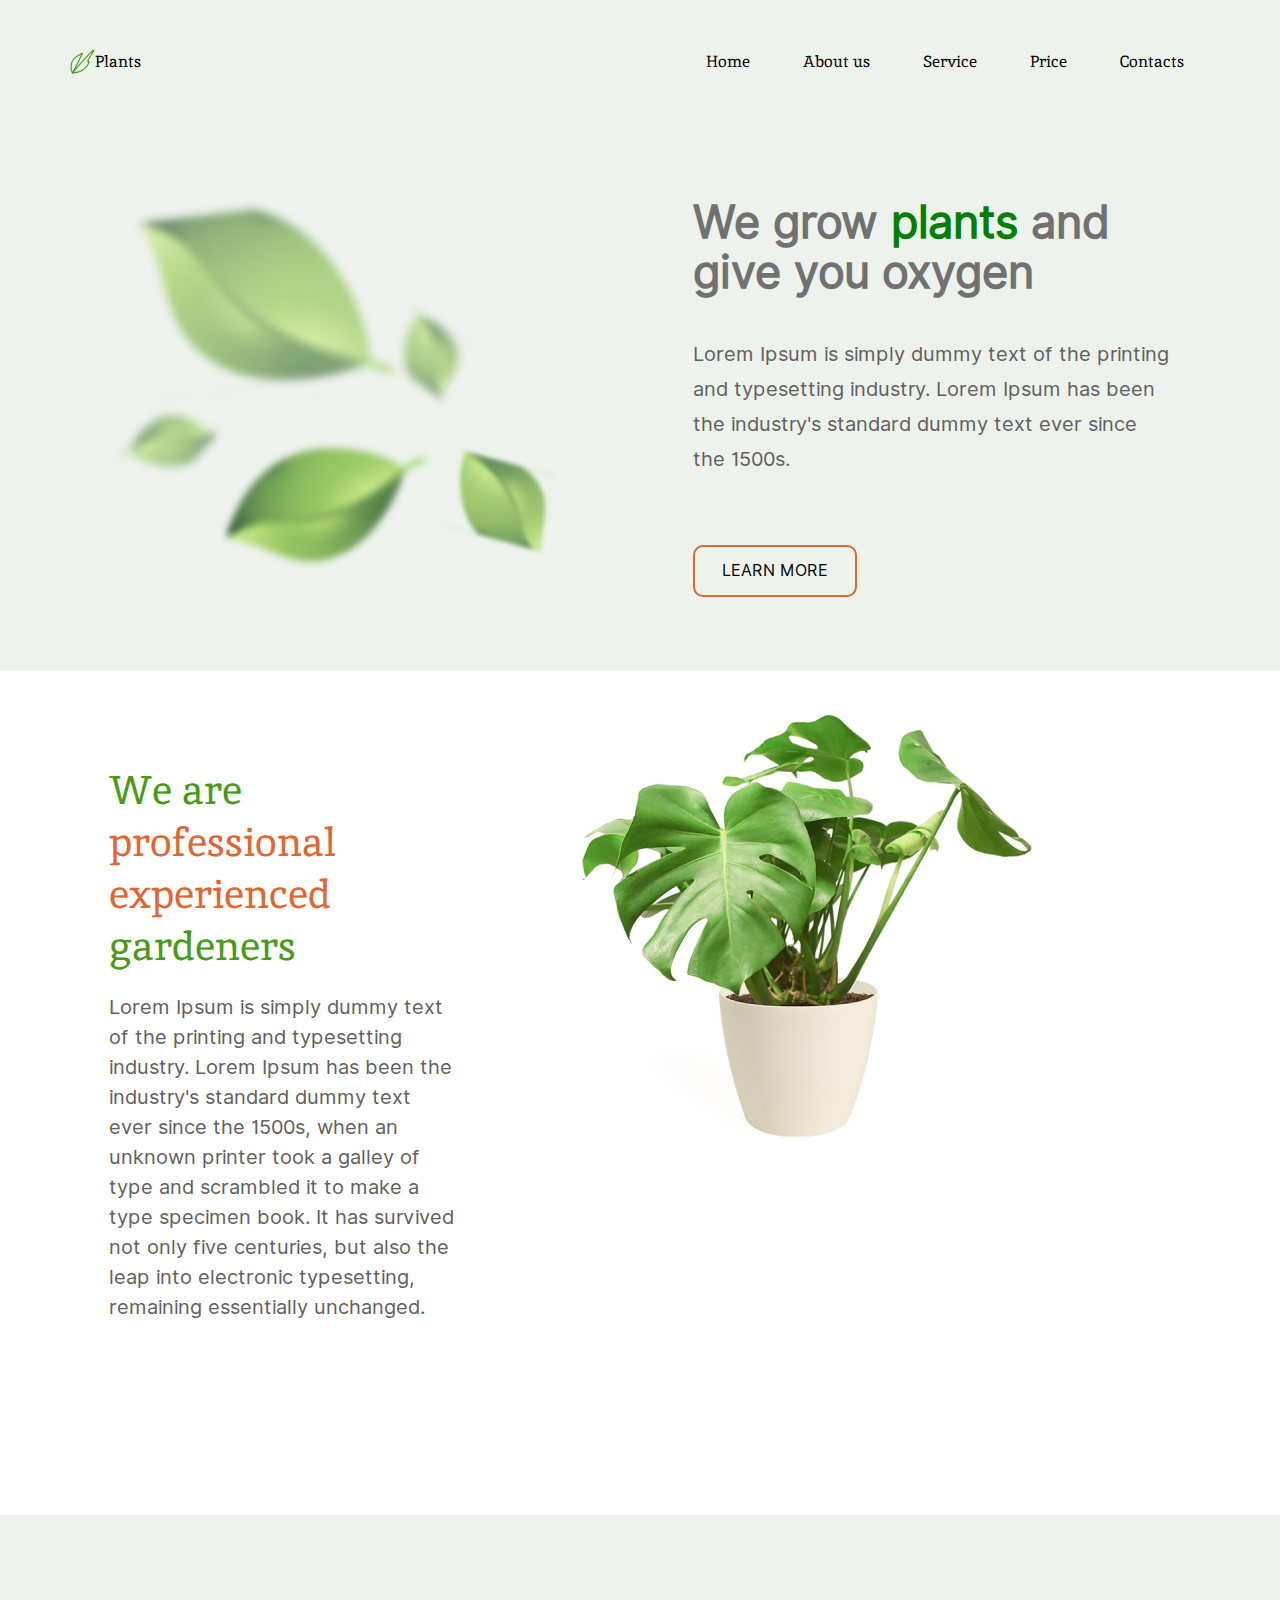
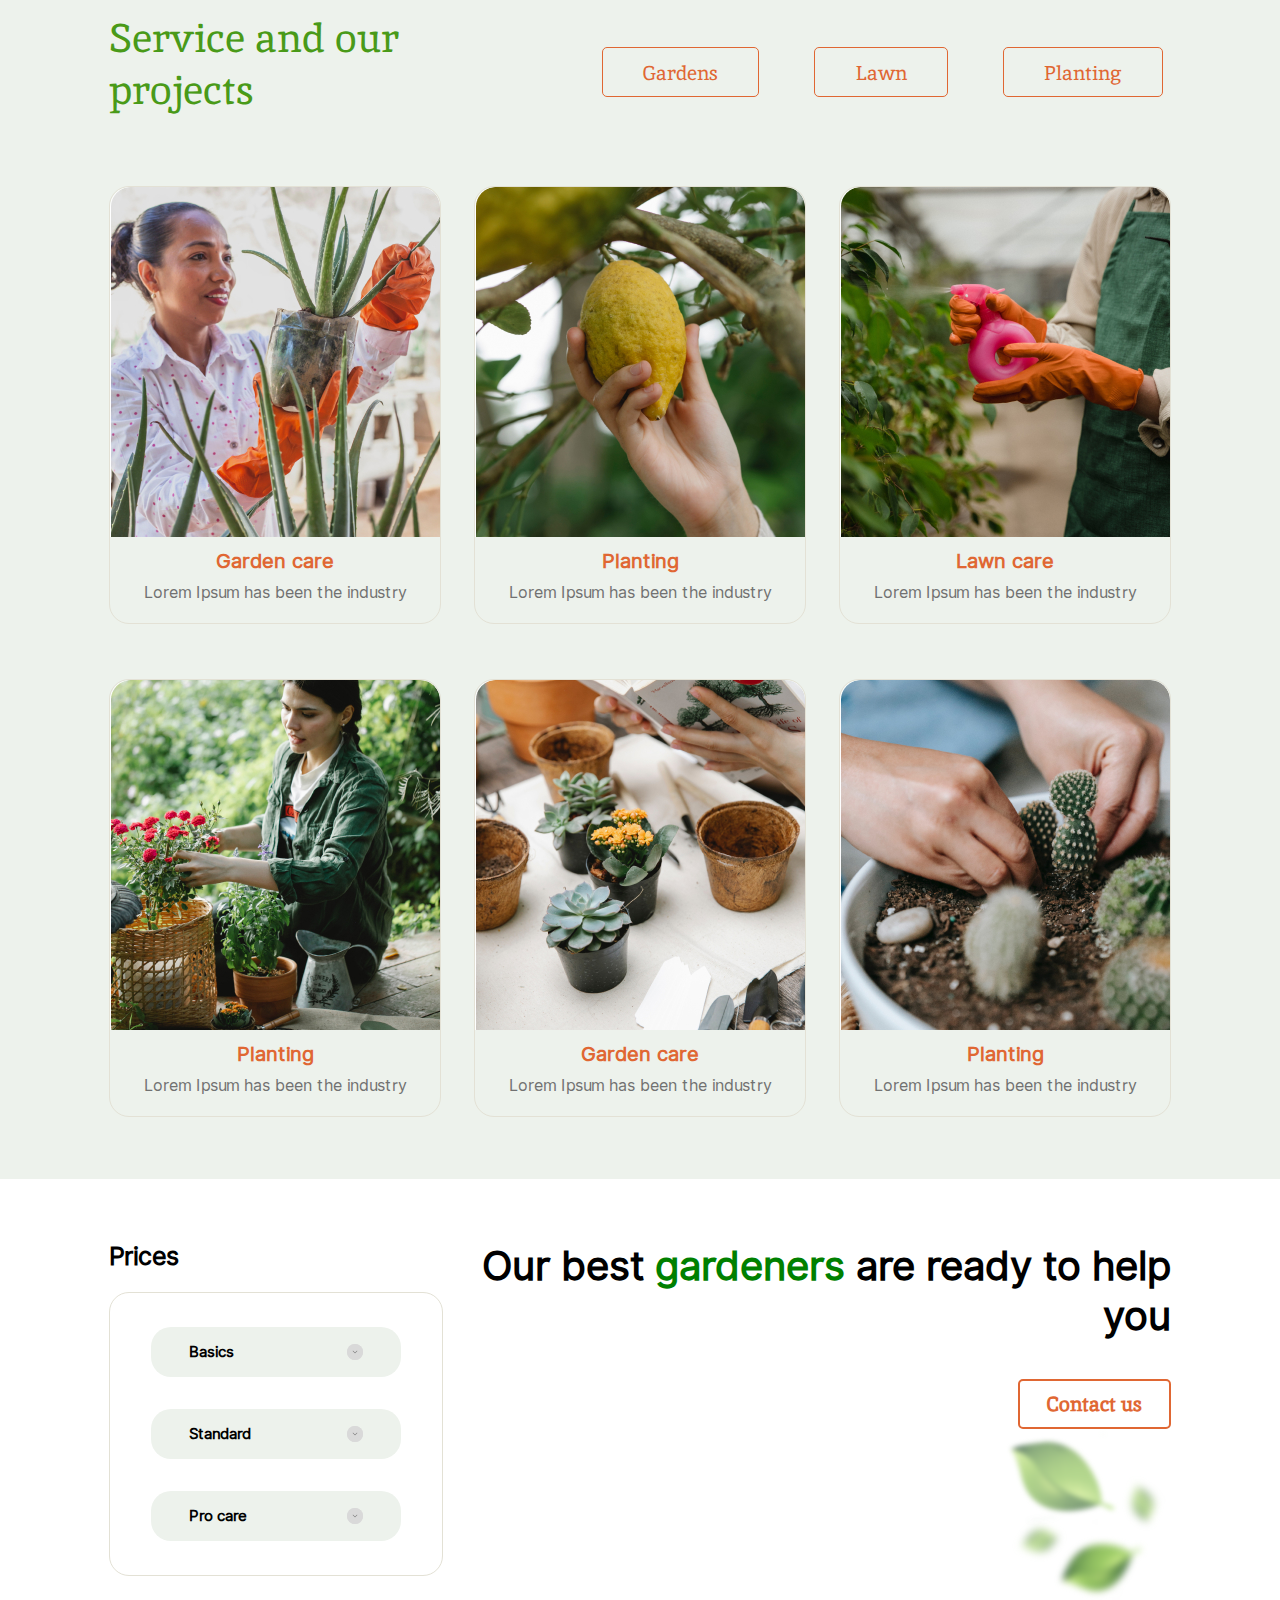
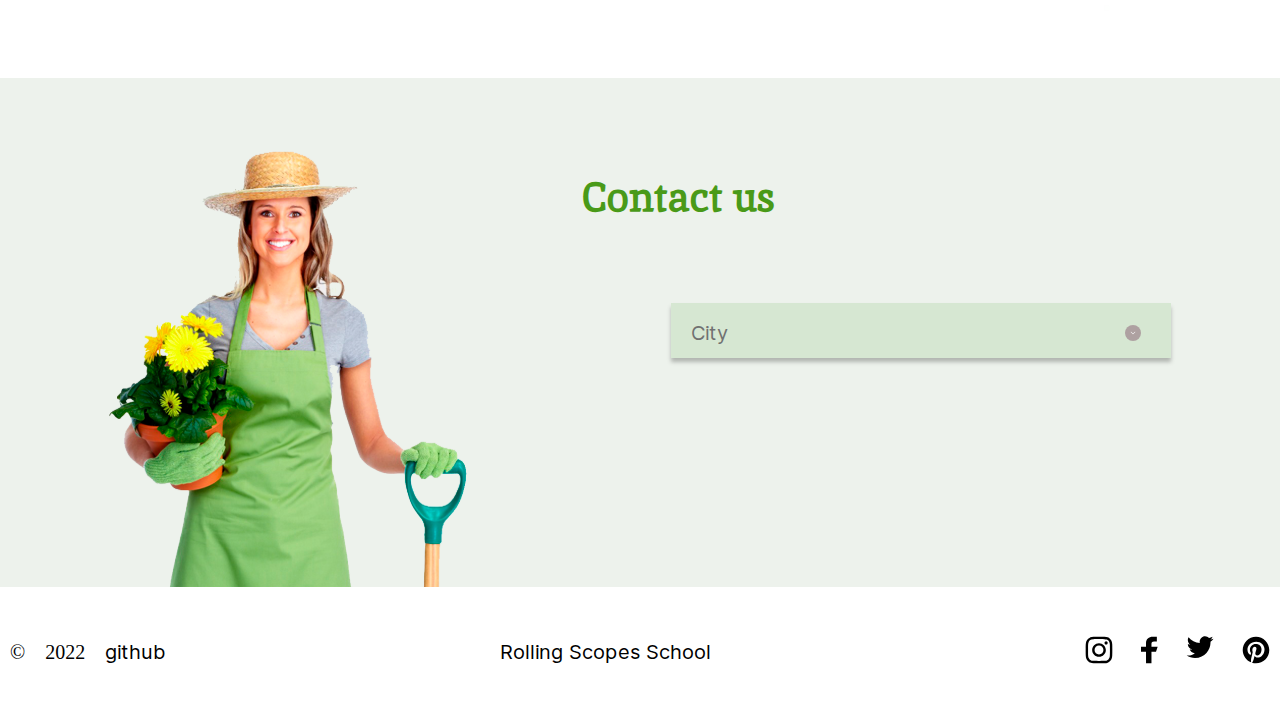
==== commit 23f4a317: "feat: adaptiv mobile service and contacts" ====
--- a/plants/index.html
+++ b/plants/index.html
@@ -52,18 +52,16 @@
                     experienced </span>gardeners</h2>
                 <p class="about2">Lorem Ipsum is simply dummy text of the printing and typesetting industry. Lorem Ipsum has been the industry's standard dummy text ever since the 1500s, when an unknown printer took a galley of type and scrambled it to make a type specimen book. It has survived not only five centuries, but also the leap into electronic typesetting, remaining essentially unchanged.</p>
             </div>
-            <div class="houseplant">
-                <img src="assets/img/houseplant1.jpg" alt="houseplant">
-            </div>
+            <img class="image" src="assets/img/houseplant1.jpg" alt="houseplant">
         </section>
         <section class="service" id="service">
             <div class="service_content">
                 <h2 class="service_and">Service and our <br>
                     projects</h2>
                 <div class="services_buttons">
+                    <button class="button">Gardens</button>
+                    <button class="button">Lawn</button>
                     <button class="button">Planting</button>
-                    <button class="button">Lawn</button>
-                    <button class="button">Gardens</button>
                 </div>
             </div>
             <div class="services">
@@ -156,22 +154,18 @@
             </div>
         </section>
         <section class="contacts" id="contacts">
-            <div class="contacts_block">
-                <div class="contacts_container">
-                    <div class="contact_img">
-                        <img src="assets/img/contact_woman1.svg" alt="woman">
-                    </div>
-                    <h2 class="contact_us">Contact us</h2>
-                    <div class="contacts_city">
-                        <p class="city_text">City</p>
-                        <div class="accord_btn1">
-                            <button class="accord1">
-                                <img src="assets/img/arrow.png" class="accordion_btn1" alt="accordion1">
-                            </button>
-                        </div>
-                    </div>
-                </div>
-            </div> 
+            <div class="contacts_content">
+                <h2 class="contact_us">Contact us</h2>
+                <div class="contacts_city">
+                    <p class="city_text">City</p>
+                    <div class="accord_btn1">
+                        <button class="accord1">
+                            <img src="assets/img/arrow.png" class="accordion_btn1" alt="accordion1">
+                        </button>
+                    </div>
+                </div>
+            </div>
+            <img class="woman_img" src="assets/img/contact_woman1.svg" alt="woman">
         </section>
     </main>
     <footer>
--- a/plants/style.css
+++ b/plants/style.css
@@ -13,7 +13,7 @@
 html, body {
     background: #EDF2EC;
     scroll-behavior: smooth;
-    margin:0;
+    margin: 0;
 
 }
 
@@ -21,6 +21,7 @@
     max-width: 1440px;
     margin: auto;
 }
+
 .header {
     display: flex;
     justify-content: space-between;
@@ -122,7 +123,6 @@
     justify-content: space-between;
     align-items: center;
     padding: 24px 25px;
-    /* padding: 62px 109px; */
     margin: 0 auto;
 }
 
@@ -169,7 +169,6 @@
     font-size: 10px;
     line-height: 20px;
     font-weight: 400;
-    /* padding: 14px 27px; */
     padding: 8px 18px;
     margin-top: 4px;
     border: 2px solid #E06733;
@@ -189,15 +188,19 @@
     display: block;
     justify-content: center;
     align-items: center;
-    padding: 14px 27px;
-    margin-left: 45px;
-    padding-left: 40px;
-    padding-right: 43px;
+    /* padding: 12px 40px; */
+    padding: 8px 28px;
+    /* margin-left: 45px; */
+    width: 121px;
+    height: 35px;
     border: 1px solid #E06733;
     border-radius: 5px;
     background-color: inherit;
     font-weight: 400;
-    font-size: 20px;
+    /* font-size: 20px; */
+    /* line-height: 26px; */
+    font-size: 15px;
+    line-height: 20px;
     color: #E06733;
     font-family:'Inika-Regular';
     cursor: pointer;
@@ -212,12 +215,13 @@
 
 .button2 {
     display:block;
-    padding: 10px 27px;
-    border: 2px solid #E06733;
+    padding: 8px 22px;
+    border: 1px solid #E06733;
     border-radius: 5px;
     background-color: inherit;
     color: #E06733;
-    font-size: 20px;
+    font-size: 15px;
+    line-height: 20px;
     font-weight: 700;
     font-family: 'Inika-Regular';
     cursor: pointer;
@@ -229,96 +233,113 @@
     color: white;
 }
 
-.service_content {
-    display: flex;
-    justify-self: center;
-    justify-content: space-between;
-    align-items: center;
-    align-self: flex-start;
-    margin-top: 40px;
-    margin-bottom: 75px;
-    width: 1007px;
-    height: 94px;
-}
-
-.services_buttons {
-    display: flex;
-    flex-direction: row-reverse;
-    justify-content: space-between;
-    margin-top: 15px;
-    width: 559px;
-    height: 50px;
-}
-
-.about_us {
-    display: flex;
-    flex-direction: column;
-    justify-content: space-between;
-    align-items: flex-start;
-    width: 45%;
-}
-
 .about {
     display: flex;
     justify-content: space-between;
-    max-width: 1440px;
+    flex-direction: column;
     margin: 0 auto;
-    padding-top: 93px;
-    padding-left: 109px;
-    padding-right: 109px;
-    padding-bottom: 93px;
+    /* padding: 93px 109px; */
+    padding: 30px 25px;
     background: white;
     color: #499A18;
     font-family:'Inika-Regular';
 }
 
+.about_us {
+    display: flex;
+    flex-direction: column;
+    justify-content: space-between;
+    /* align-items: flex-start; */
+    /* width: 45%; */
+}
+
 #about_text {
     font-style: normal;
     font-weight: 400;
-    font-size: 40px;
-    line-height: 52px;
+    font-size: 25px;
+    line-height: 33px;
+    text-align: center;
+    margin: 0;
 }
 
 .about2 {
     margin-bottom: 100px;
-    font-size: 20px;
+    font-size: 15px;
+    line-height: 25px;
     color:#636060;
     font-family:'Inter-Regular';
 }
 
 .red {
     color:#E06733;
-    font-size: 40px;
-    font-weight: 400;
-}
-
-.houseplant {
-    width: 30%;
-    width: 460px;
-    height: 470px;
+    font-size: 25px;
+    line-height: 33px;
+}
+
+.image {
+    /* display: flex; */
+    /* width: 30%; */
+    margin: -100px 115px 50px;
+    width: 150px;
+    height: 147px;
+    /* width: 460px; */
+    /* height: 470px; */
 }
 
 .service {
     display: flex;
+    flex-direction: column;
+    margin: 0 auto;
+    /* flex-wrap: wrap; */
+    /* justify-content: space-between; */
+    /* padding: 62px 109px; */
+    padding: 30px 25px;
+}
+
+.service_content {
+    display: flex;
+    flex-direction: column;
+    margin-bottom: 40px;
+    justify-content: start;
+    text-align: left;
+    /* justify-self: center; */
+    /* justify-content: space-between; */
+    /* align-items: center; */
+    /* align-self: flex-start; */
+    /* margin-top: 40px; */
+    /* margin-bottom: 75px; */
+    /* width: 1007px; */
+    /* height: 94px; */
+}
+
+.services_buttons {
+    display: flex;
     flex-wrap: wrap;
-    justify-content: space-between;
-    max-width: 1440px;
-    padding: 62px 109px;
+    /* flex-direction: row; */
+    /* justify-content: space-between; */
+    margin-top: 15px;
+    gap: 10px;
+    /* width: 559px; */
+    /* height: 50px; */
 }
 
 .service_and {
     font-style: normal;
     font-weight: 400;
-    line-height: 52px;
+    /* line-height: 52px; */
     font-family:'Inika-Regular';
-    font-size: 40px;
+    /* font-size: 40px; */
+    font-size: 25px;
+    line-height: 32px;
     color: #499A18;
 }
 
 .services {
     display: flex;
+    flex-direction: column;
     flex-wrap: wrap;
     justify-content: space-between;
+    align-items: center;
     row-gap: 55px;
 }
 
@@ -332,8 +353,8 @@
     border: 1px solid #E3E1D5;
     border-radius: 20px 20px 20px 20px;
     width: 330px;
-
-}
+}
+
 .service_text {
     display: flex;
     flex-direction: column;
@@ -346,6 +367,7 @@
     margin-top: 5px;
     color: #E06733;
 }
+
 .lorem {
     font-weight: 400;
     font-size: 16px;
@@ -355,9 +377,11 @@
     margin-bottom: 20px;
     font-family:'Inter-Regular';
 }
+
 .service_text1 {
     text-align: center;
 }
+
 .prices {
     display: flex;
     justify-content: space-around;
@@ -372,7 +396,6 @@
     background: white;
 }
     
-
 .price-text {
     font-weight: 700;
     font-size: 25px;
@@ -405,7 +428,8 @@
 .price_link_text {
     width: 100px;
     font-weight: 700;
-    font-size: 20px;
+    /* font-size: 20px; */
+    font-size: 15px;
     line-height: 20px;
     color: #000000;
     font-family:'Inter-Regular'
@@ -448,6 +472,7 @@
 .contact__img {
     display: none;
 }
+
 .green {
     color: green;
 }
@@ -457,7 +482,6 @@
     align-items: center;
     justify-content: space-between;
     margin: 0 auto;
-    max-width: 1440px;
     height: 130px;
     background: white;
     padding: 0px 10px;
@@ -481,40 +505,36 @@
 }
 
 .contacts {
-    padding-top: 53px;
-}
-
-.contacts_block {
-    max-width: 1220px;
-    margin: 0 auto;
-}
-
-.contacts_container {
-    display: flex;
+    display: block;
+    padding: 25px 42px 0 42px;
+}
+
+.contacts_content {
+    display: block;
+    text-align: center;
+    margin-bottom: 130px;
 }
 
 .contact_us {
     font-weight: 700;
     font-family:'Inika-Regular';
     font-style: normal;
-    font-size: 40px;
-    width: 230px;
+    font-size: 25px;
+    line-height: 33px;
+    width: 100%;
+    text-align: center;
     color: #499A18;
-    margin: 7px 69px 0 112px;
+    margin-bottom: 80px;
 }
 
 .contacts_city {
-    max-width: 450px;
-    max-height: 46px;
-    width: 450px;
-    display: flex;
-    justify-content: space-between;
-    align-items: center;
-    margin-top: 96px;
+    height: 50px; */
+    width: 300px;
+    display: flex;
+    justify-content: space-between;
+    align-items: center;
     background: #D6E7D2;
-    padding-top: 3px;
-    padding-left: 20px;
-    padding-right: 35px;
+    padding: 5px 30px 0 20px;
     box-shadow: 0px 4px 4px rgb(0 0 0 / 25%);
 }
 
@@ -542,6 +562,13 @@
     font-family:'Inter-Regular';
     font-size: 20px;
     color: #717171;
+}
+
+.woman_img {
+    display: block;
+    width: 34%;
+    margin: 0 auto;
+    /* margin-right: 113px */
 }
 
 .footer-data {
@@ -615,6 +642,7 @@
     }
 
     .leafs {
+        display: flex;
         max-width: 100%;
     }
 
@@ -641,7 +669,94 @@
         margin-top: 48px;
         font-size: 16px;
         line-height: 20px;
-    }
+        padding: 14px 27px;
+    }
+
+    .about {
+        flex-direction: row;
+        padding: 93px 109px;
+    }
+
+    .about_us {
+        display: flex;
+        flex-direction: column;
+        justify-content: space-between;
+        align-items: flex-start;
+        width: 45%;
+    }
+
+    #about_text {
+        font-size: 40px;
+        line-height: 52px;
+        text-align: left;
+    }
+
+    .red {
+        font-size: 40px;
+        font-weight: 400;
+    }
+
+    .about2 {
+        font-size: 20px;
+        line-height: 30px;
+    }
+
+    .image {
+        /* display: flex; */
+        /* width: 30%; */
+        width: 464px;
+        height: 479px;
+        padding: 10px;
+    }
+
+    .service {
+        flex-direction: row;
+        flex-wrap: wrap;
+        justify-content: space-between;
+        padding: 62px 109px;
+    }
+
+    .service_content {
+        flex-direction: row;
+        text-align: left;
+        justify-self: center;
+        justify-content: space-between;
+        align-items: center;
+        align-self: flex-start;
+        margin-top: 40px;
+        margin-bottom: 75px;
+        width: 1007px;
+        height: 94px;
+    }
+
+    .services_buttons {
+        flex-direction: row;
+        justify-content: space-between;
+        flex-wrap: inherit;
+        /* margin-top: 15px; */
+        /* gap: 10px; */
+        width: 559px;
+        height: 50px;
+    }
+
+    .service_and {
+        line-height: 52px;
+        font-size: 40px;
+    }
+
+    .services {
+        flex-direction: row;
+    }
+
+    .button {
+        padding: 12px 40px;
+        margin-left: 45px;
+        width: 161px;
+        height: 50px;
+        font-size: 20px;
+        line-height: 26px;
+    }
+
     .price-link {
         padding: 34px 41px;
     }
@@ -651,29 +766,84 @@
     }
 
     .prices_wrapper {
-        flex-direction: row   ;
+        flex-direction: row;
     }
 
     .prices {
         padding: 62px 109px;
     }
+
     .price-block {
         align-items: flex-start;
     }
+
     .price-item {
         margin-bottom: 0px;
     }
+
     .our_best {
         font-size: 40px;
         line-height: 50px;
         text-align: right;
-    }
+        margin-bottom: 38px;
+    }
+
     .text_call_us {
         align-items: flex-end;
     }
+
+    .contact__img {
+        display: flex;
+    }
+
+    .contacts {
+        display: flex;
+        flex-direction: row-reverse;
+        justify-content: space-between;
+        padding: 60px 109px 0 109px;
+    }
+
+    .contacts_content {
+        display: flex;
+        flex-direction: column;
+        justify-content: start;
+        align-items: flex-end;
+        text-align: start;
+        width: 100%;
+        margin-bottom: 0;
+    }
+
+    .contact_us {
+        font-size: 40px;
+        line-height: 52px;
+        width: 100%;
+        text-align: left;
+        color: #499A18;
+        /* margin-bottom: 80px; */
+        /* margin: 7px 69px 0 112px; */
+    }
+
+    .contacts_city {
+        height: 50px;
+        width: 450px;
+    }
+
     .button2 {
-        margin-left: 30px; 
-    }
+        margin-left: 30px;
+        padding: 10px 27px;
+        border: 2px solid #E06733;
+        font-size: 20px;
+        line-height: 26px;
+    }
+
+    .woman_img {
+        margin-right: 113px
+    }
+
+
+
+
+
 }
 
 @media screen and (min-width: 1440px) {
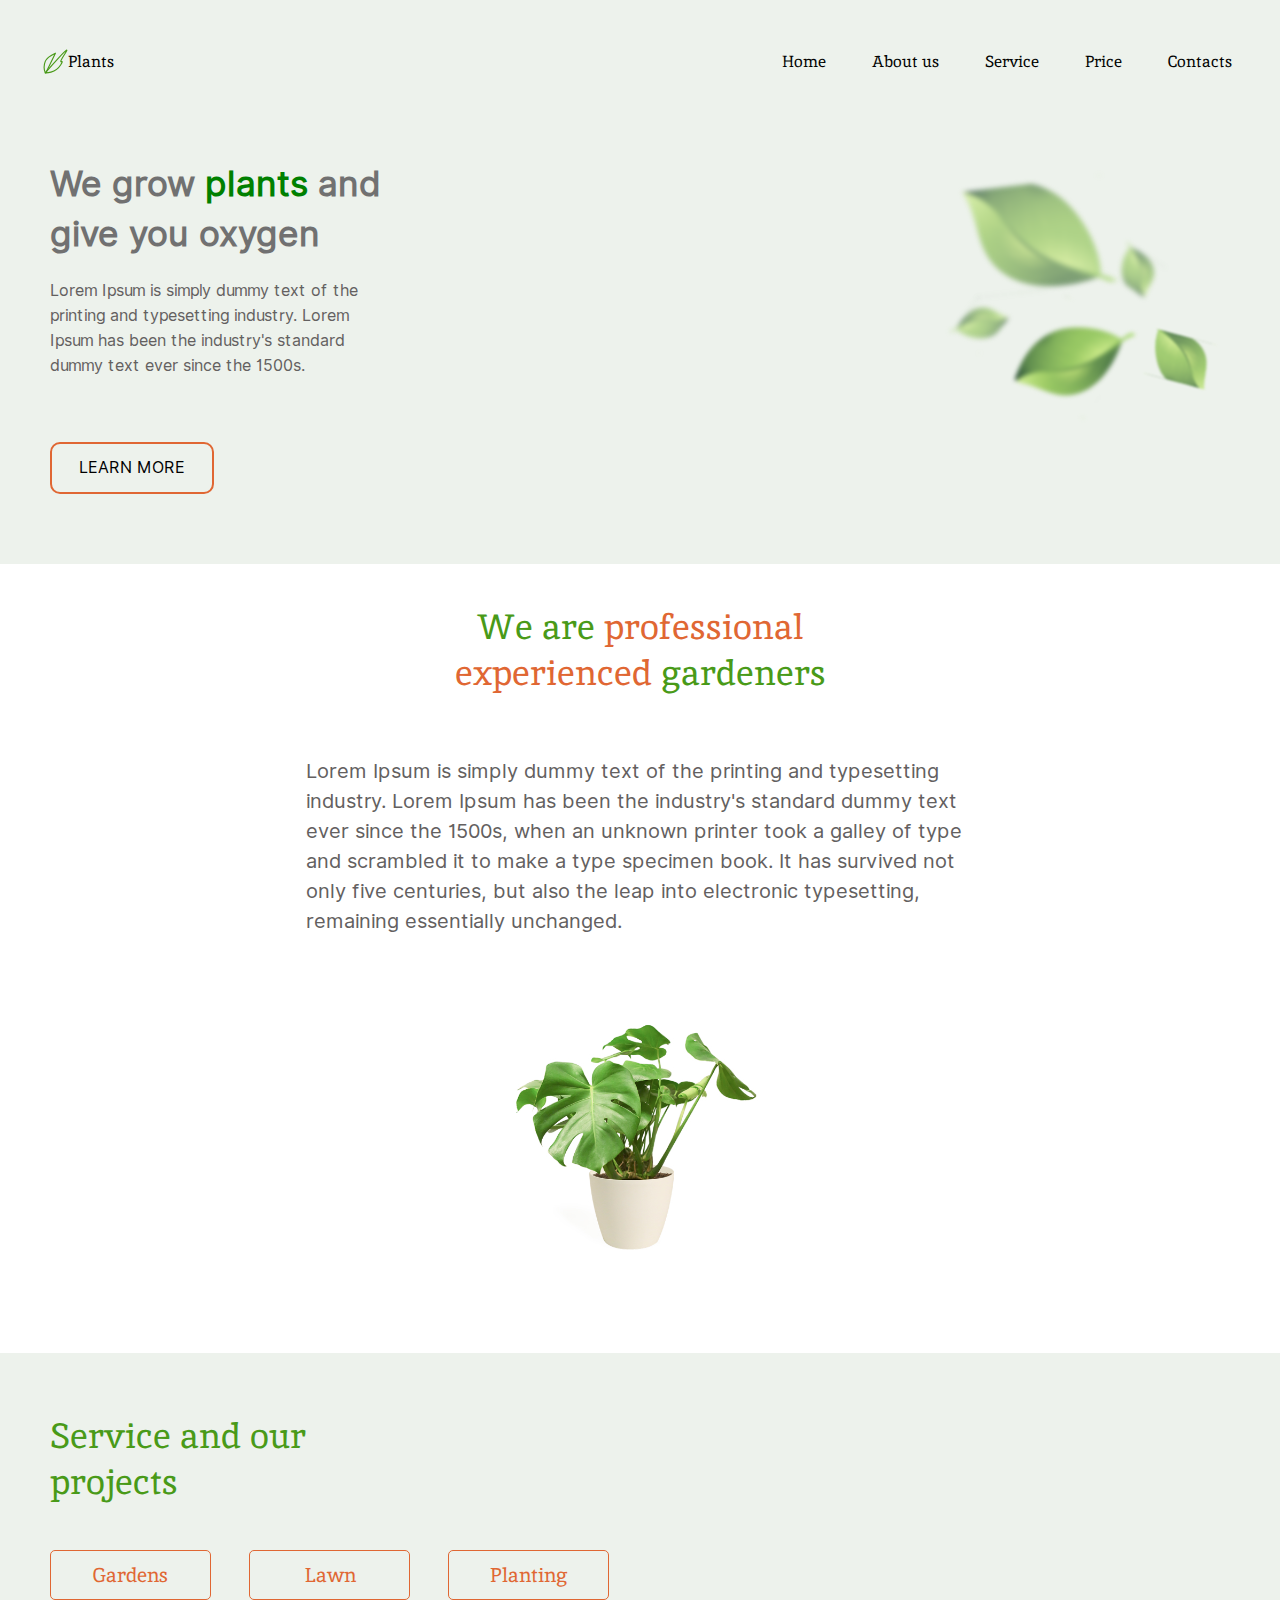
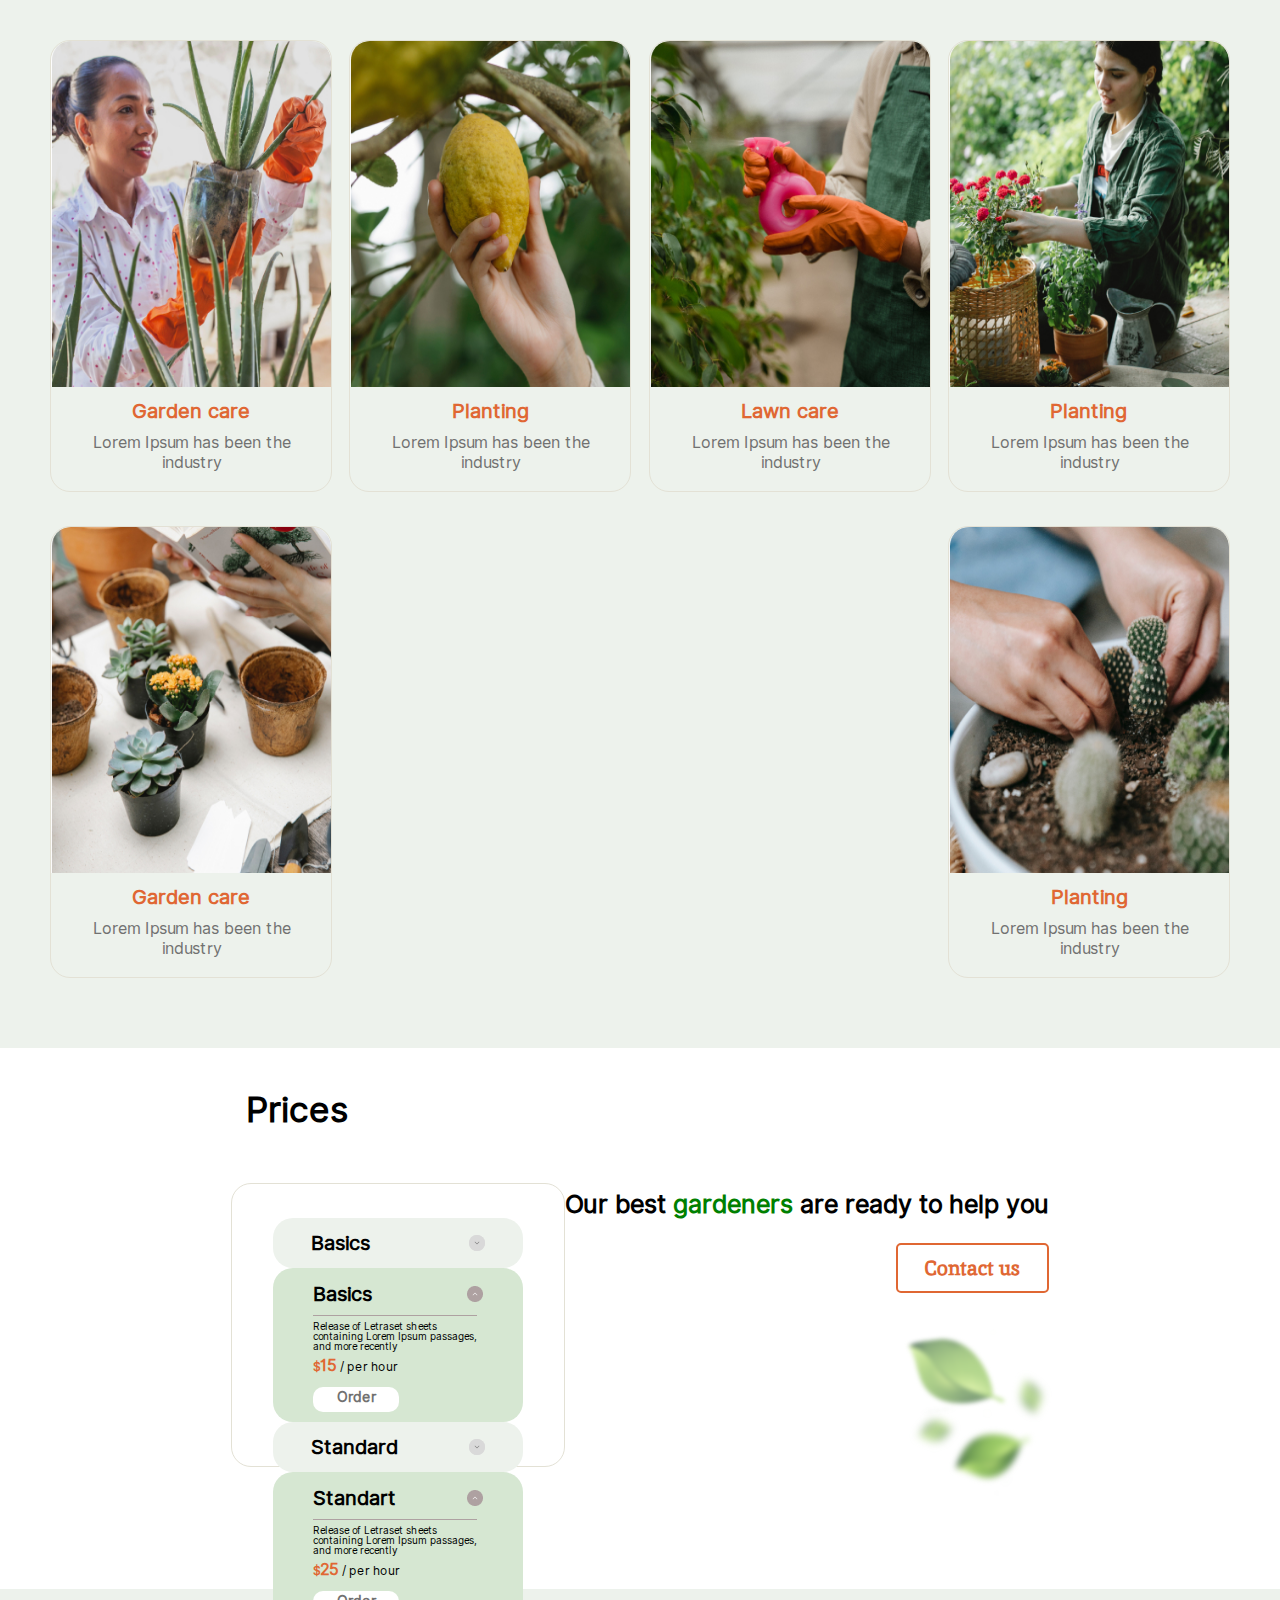
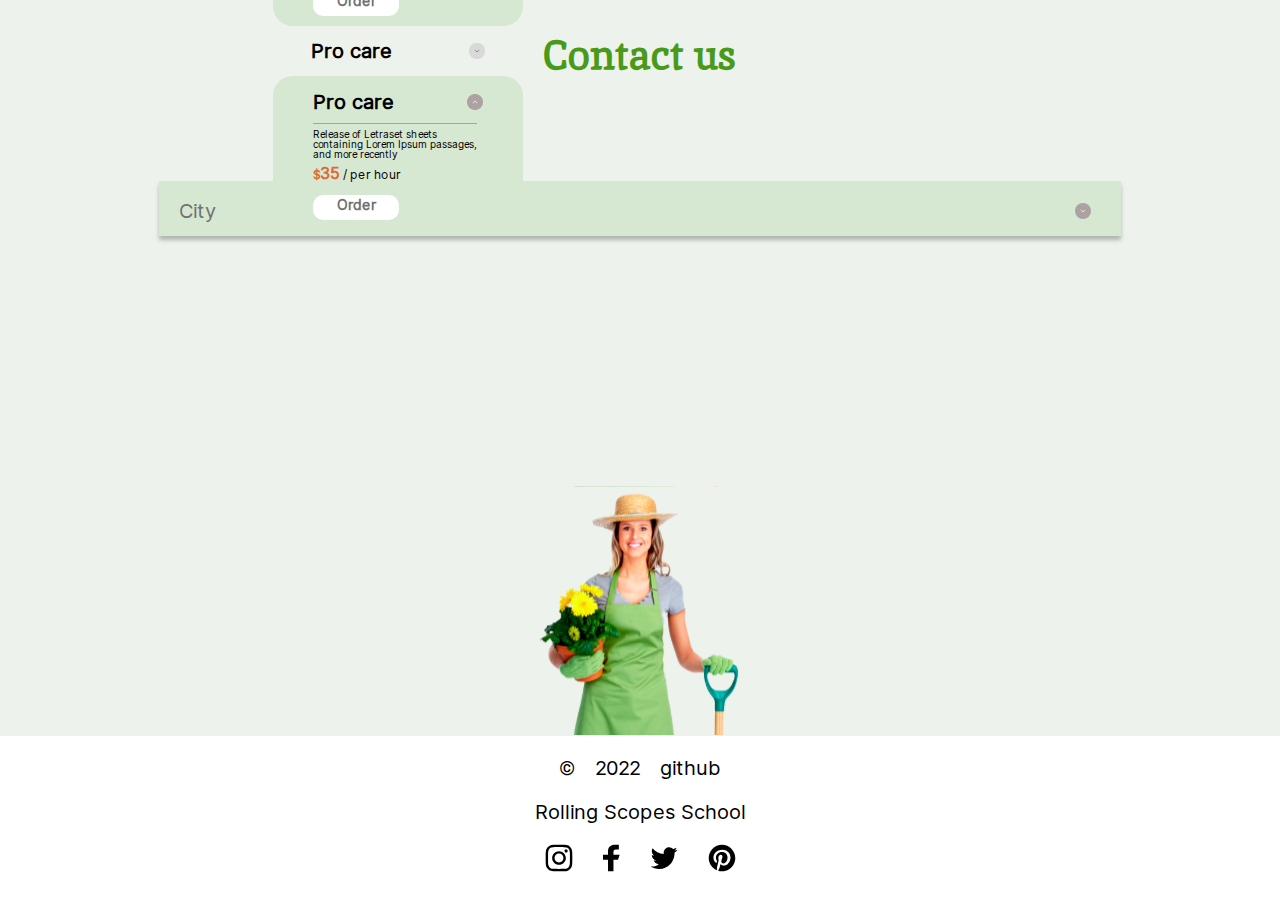
==== commit 7ed52c20: "feat: price basic active" ====
--- a/plants/index.html
+++ b/plants/index.html
@@ -123,6 +123,17 @@
                                         </button>
                                     </div>
                                 </div>
+                                <div class="price-basic__active">
+                                    <div class="price-basic__header">
+                                        <p class="text__header">Basics</p>
+                                        <img src="assets/img/accordion_btn2.png" class="close" alt="accordion_btn2">
+                                    </div>
+                                    <div class="basic__line">  
+                                    </div>
+                                    <p class="basic__text">Release of Letraset sheets containing Lorem Ipsum passages, and more recently</p>
+                                    <p class="prices__block"><span class="dollars">$<span class="price__big">15</span></span> / per hour</p>
+                                    <a href="#contacts" class="button__order">Order</a>
+                                </div>
                                 <div class="price-basic">
                                     <p class="price_link_text">Standard</p>
                                     <div class="accord_btn">
@@ -131,6 +142,17 @@
                                         </button>
                                     </div>
                                 </div>
+                                <div class="price-basic__active">
+                                    <div class="price-basic__header">
+                                        <p class="text__header">Standart</p>
+                                        <img src="assets/img/accordion_btn2.png" class="close" alt="accordion_btn2">
+                                    </div>
+                                    <div class="basic__line">  
+                                    </div>
+                                    <p class="basic__text">Release of Letraset sheets containing Lorem Ipsum passages, and more recently</p>
+                                    <p class="prices__block"><span class="dollars">$<span class="price__big">25</span></span> / per hour</p>
+                                    <a href="#contacts" class="button__order">Order</a>
+                                </div>
                                 <div class="price-basic">
                                     <p class="price_link_text">Pro care</p>
                                     <div class="accord_btn">
@@ -138,6 +160,17 @@
                                             <img src="assets/img/accordion_btn.png" class="accordion_btn" alt="accordion">
                                         </button>
                                     </div>
+                                </div>
+                                <div class="price-basic__active">
+                                    <div class="price-basic__header">
+                                        <p class="text__header">Pro care</p>
+                                        <img src="assets/img/accordion_btn2.png" class="close" alt="accordion_btn2">
+                                    </div>
+                                    <div class="basic__line">  
+                                    </div>
+                                    <p class="basic__text">Release of Letraset sheets containing Lorem Ipsum passages, and more recently</p>
+                                    <p class="prices__block"><span class="dollars">$<span class="price__big">35</span></span> / per hour</p>
+                                    <a href="#contacts" class="button__order">Order</a>
                                 </div>
                         </div>
                     </div>
@@ -170,7 +203,7 @@
     </main>
     <footer>
         <div class="content">
-            <div class="footer-data">
+            <div class="footer__data">
                 <p>©</p>
                 <p>2022</p>
                 <a href="https://github.com/andrey28121989" class="github-link">github</a>
--- a/plants/style.css
+++ b/plants/style.css
@@ -14,11 +14,9 @@
     background: #EDF2EC;
     scroll-behavior: smooth;
     margin: 0;
-
 }
 
 .container-body {
-    max-width: 1440px;
     margin: auto;
 }
 
@@ -36,13 +34,12 @@
     align-items: center;
     list-style: none;
     width: 100%;
-    padding: 36px 25px 36px 9px;
+    padding: 39px 25px;
 }
 
 .logo {
     display: flex;
     align-items: center;
-    padding-left: 10px;
 }
 
 .logo img {
@@ -124,10 +121,6 @@
     align-items: center;
     padding: 24px 25px;
     margin: 0 auto;
-}
-
-.welcome .leafs {
-    width: 37%;
 }
 
 .leafs {
@@ -188,17 +181,13 @@
     display: block;
     justify-content: center;
     align-items: center;
-    /* padding: 12px 40px; */
     padding: 8px 28px;
-    /* margin-left: 45px; */
     width: 121px;
     height: 35px;
     border: 1px solid #E06733;
     border-radius: 5px;
     background-color: inherit;
     font-weight: 400;
-    /* font-size: 20px; */
-    /* line-height: 26px; */
     font-size: 15px;
     line-height: 20px;
     color: #E06733;
@@ -211,7 +200,6 @@
     background: #E06733;
     color: white;
 }
-
 
 .button2 {
     display:block;
@@ -238,7 +226,6 @@
     justify-content: space-between;
     flex-direction: column;
     margin: 0 auto;
-    /* padding: 93px 109px; */
     padding: 30px 25px;
     background: white;
     color: #499A18;
@@ -249,8 +236,6 @@
     display: flex;
     flex-direction: column;
     justify-content: space-between;
-    /* align-items: flex-start; */
-    /* width: 45%; */
 }
 
 #about_text {
@@ -277,22 +262,15 @@
 }
 
 .image {
-    /* display: flex; */
-    /* width: 30%; */
-    margin: -100px 115px 50px;
+    margin: -100px 95px 0px;
     width: 150px;
     height: 147px;
-    /* width: 460px; */
-    /* height: 470px; */
 }
 
 .service {
     display: flex;
     flex-direction: column;
     margin: 0 auto;
-    /* flex-wrap: wrap; */
-    /* justify-content: space-between; */
-    /* padding: 62px 109px; */
     padding: 30px 25px;
 }
 
@@ -302,36 +280,24 @@
     margin-bottom: 40px;
     justify-content: start;
     text-align: left;
-    /* justify-self: center; */
-    /* justify-content: space-between; */
-    /* align-items: center; */
-    /* align-self: flex-start; */
-    /* margin-top: 40px; */
-    /* margin-bottom: 75px; */
-    /* width: 1007px; */
-    /* height: 94px; */
 }
 
 .services_buttons {
     display: flex;
     flex-wrap: wrap;
-    /* flex-direction: row; */
-    /* justify-content: space-between; */
     margin-top: 15px;
     gap: 10px;
-    /* width: 559px; */
-    /* height: 50px; */
 }
 
 .service_and {
     font-style: normal;
     font-weight: 400;
-    /* line-height: 52px; */
     font-family:'Inika-Regular';
-    /* font-size: 40px; */
     font-size: 25px;
     line-height: 32px;
     color: #499A18;
+    margin: 0;
+    margin-bottom: 40px;
 }
 
 .services {
@@ -340,11 +306,13 @@
     flex-wrap: wrap;
     justify-content: space-between;
     align-items: center;
-    row-gap: 55px;
+    row-gap: 34px;
 }
 
 .service_img {
     border-radius: 20px 20px 0px 0px;
+    width: 280px;
+    height: 350px;
 }
 
 .service_item {
@@ -352,7 +320,8 @@
     flex-direction: column;
     border: 1px solid #E3E1D5;
     border-radius: 20px 20px 20px 20px;
-    width: 330px;
+    max-width: 280px;
+    max-height: 450px;
 }
 
 .service_text {
@@ -374,8 +343,10 @@
     line-height: 20px;
     color: #717171;
     margin-top: 5px;
-    margin-bottom: 20px;
     font-family:'Inter-Regular';
+    margin-left: 40px;
+    width: 202px;
+    margin-bottom: 18px;
 }
 
 .service_text1 {
@@ -401,19 +372,23 @@
     font-size: 25px;
     line-height: 30px;
     text-align: center;
-    margin-top: 0;
+    margin: 0;
+    margin-bottom: 40px;
     color: #000000;
     font-family:'Inter-Regular';
 }
+
 .price-item {
     margin-bottom: 19px;
 }
+
 .price-block {
     display: flex;
     flex-direction: column;
     justify-content: space-between;
     align-items: center;
 }
+
 .price-link {
     display: flex;
     flex-direction: column;
@@ -428,12 +403,12 @@
 .price_link_text {
     width: 100px;
     font-weight: 700;
-    /* font-size: 20px; */
     font-size: 15px;
     line-height: 20px;
     color: #000000;
     font-family:'Inter-Regular'
 }
+
 .price-basic {
     display: flex;
     flex-direction: row;
@@ -444,14 +419,97 @@
     background: #EDF2EC;
     border-radius: 20px;
 }
+
+.price-basic__active {
+    display: flex;
+    justify-content: space-between;
+    flex-direction: column;
+
+    width: 250px;
+    height: 154px;
+    background: #D6E7D2;
+    border-radius: 20px;
+    font-family:'Inter-Regular';
+}
+
+.price-basic__header {
+    display: flex;
+    justify-content: space-between;
+    align-items: center;
+
+    font-weight: 700;
+    font-size: 20px;
+    line-height: 20px;
+    padding: 16px 40px 11px 40px;
+}
+
+.basic__line {
+    border-top: 1px solid #AEA1A1;
+    width: 164px;
+    margin-left: 40px;
+    margin-bottom: 5px;
+}
+
+.basic__text {
+    margin: 0;
+    width: 169px;
+    height: 30px;
+    font-weight: 300;
+    font-size: 10px;
+    line-height: 10px;
+    margin-left: 40px;
+    margin-bottom: 5px;
+}
+
+.text__header {
+    margin: 0;
+}
+
+.prices__block{
+    margin: 0;
+    margin-left: 40px;
+    margin-bottom: 10px;
+    font-size: 12px;
+    line-height: 20px;
+}
+
+.dollars {
+    color: #E06733;
+    font-weight: 700;
+}
+
+.price__big {
+    font-size: 16px;
+}
+
+.button__order{
+    margin-left: 40px;
+    margin-bottom: 10px;
+    width: 86px;
+    height: 25px;
+    background: #FFFFFF;
+    border-radius: 10px;
+    background: #FFFFFF;
+    border: 0;
+    cursor: pointer;
+
+    font-weight: 700;
+    font-size: 14px;
+    line-height: 20px;
+    color: #717171;
+    text-decoration: none;
+    text-align: center;
+}
+
 .accord_btn {
     display: flex;
     justify-content: center;
     align-items: center;
     margin-left: 20px;
     width: 16px;
-    height: 16px
-}
+    height: 16px;
+}
+
 .accord {
     display: block;
     background: #D9D9D9;
@@ -462,6 +520,7 @@
     width: 16px;
     height: 16px;
 }
+
 .call_us_block {
     display: flex;
     flex-direction: column;
@@ -475,16 +534,6 @@
 
 .green {
     color: green;
-}
-
-.content {
-    display: flex;
-    align-items: center;
-    justify-content: space-between;
-    margin: 0 auto;
-    height: 130px;
-    background: white;
-    padding: 0px 10px;
 }
 
 .text_call_us {
@@ -524,12 +573,12 @@
     width: 100%;
     text-align: center;
     color: #499A18;
+    margin: 0;
     margin-bottom: 80px;
 }
 
 .contacts_city {
-    height: 50px; */
-    width: 300px;
+    height: 50px;
     display: flex;
     justify-content: space-between;
     align-items: center;
@@ -568,19 +617,27 @@
     display: block;
     width: 34%;
     margin: 0 auto;
-    /* margin-right: 113px */
-}
-
-.footer-data {
-    display: flex;
-    justify-content: space-between;
-    align-items: center;
-    column-gap: 20px;
-    font-family: 'Inter';
+}
+
+.content {
+    display: flex;
+    align-items: center;
+    justify-content: space-between;
+    flex-direction: column;
+    font-family:'Inter-Regular';
     font-style: normal;
     font-weight: 400;
     font-size: 20px;
-    line-height: 50px;
+    line-height: 24px;
+    margin: 0 auto;
+    background: white;
+    padding: 0px 10px;
+}
+
+.footer__data {
+    display: flex;
+    align-items: center;
+    gap: 20px;
     color: #000000;
 }
 
@@ -604,25 +661,22 @@
 }
 
 .rsschool {
-    font-family: 'Inter-Regular';
-    font-style: normal;
-    font-weight: 400;
-    font-size: 20px;
-    line-height: 50px;
     color: #000000;
     text-decoration: none;
 }
 
 .social-list {
     display: flex;
-    justify-content: space-between;
-    column-gap: 28px;
+    gap: 30px;
+    align-items: center;
     list-style: none;
+    padding: 0;
 }
 
 @media screen and (min-width: 768px) {
+
     .navbar {
-        padding: 35px 50px;
+        padding: 35px 1.56px 35px 43px;
     }
 
     .burger {
@@ -639,30 +693,40 @@
 
     .navigation .nav-list {
         flex-direction: row;
+        padding: 0;
+        padding-left: 150px;
+    }
+
+    .nav-item {
+        margin-left: 0px;
     }
 
     .leafs {
         display: flex;
-        max-width: 100%;
+        width: 286px;
+        height: 255px;
+        margin-bottom: 60px;
     }
 
     .welcome {
-        padding: 62px 109px;
+        flex-direction: row-reverse;
+        padding: 35px 50px 70px 50px;
+        gap: 39px;
     }
 
     .welcome__text {
-        width: 45%;
+        width: 341px;
     }
 
     #text1 {
-        font-size: 45px;
+        font-size: 35px;
         line-height: 50px;
+        font-weight: 700;
     }
 
     #text2 {
-        margin-top: 40px;
-        font-size: 20px;
-        line-height: 35px;
+        font-size: 16px;
+        line-height: 25px;
     }
 
     .button_start {
@@ -673,8 +737,8 @@
     }
 
     .about {
-        flex-direction: row;
-        padding: 93px 109px;
+        align-items: center;
+        padding: 40px 50px 95px 50px;
     }
 
     .about_us {
@@ -682,7 +746,269 @@
         flex-direction: column;
         justify-content: space-between;
         align-items: flex-start;
+        align-items: center;
+        max-width: 668px;
+    }
+
+    #about_text {
+        font-size: 35px;
+        line-height: 46px;
+        margin-bottom: 40px;
+    }
+
+    .red {
+        font-size: 35px;
+        font-weight: 400;
+    }
+
+    .about2 {
+        font-size: 20px;
+        line-height: 30px;
+        margin-bottom: 67px;
+    }
+
+    .image {
+        width: 248px;
+        height: 255px;
+        margin: 0;
+    }
+
+    .service {
+        padding: 60px 50px 70px 50px;
+    }
+
+    .service_content {
+        display: flex;
+        flex-direction: column;
+    }
+
+    .services_buttons {
+        flex-direction: row;
+        flex-wrap: inherit;
+        gap: 38px;
+    }
+
+    .service_and {
+        font-size: 35px;
+        line-height: 46px;
+        margin-bottom: 30px;
+    }
+
+    .services {
+        flex-direction: row;
+    }
+
+    .service_item {
+        max-width: 280px;
+    }
+
+    .service_img {
+        width: 280px;
+        height: 350px;
+    }
+
+    .lorem {
+        margin-left: 40px;
+        width: 202px;
+        margin-bottom: 18px;
+    }
+
+    .button {
+        width: 161px;
+        height: 50px;
+        font-size: 20px;
+        line-height: 26px;
+    }
+
+    .prices {
+        padding: 40px 50px 88px;
+    }
+
+    .prices_wrapper {
+        flex-direction: row;
+    }
+
+    .price-item {
+        margin-bottom: 0px;
+    }
+
+    .price-block {
+        align-items: flex-start;
+    }
+
+    .price-text {
+        font-size: 35px;
+        line-height: 42px;
+        margin-bottom: 53px;
+        padding-left: 15px;
+    }
+
+    .price-link {
+        padding: 34px 41px;
+    }
+
+    .price_link_text {
+        font-size: 20px;
+        line-height: 20px;
+    }
+
+    .price-basic {
+        width: 250px;
+    }
+
+    .our_best {
+        font-size: 25px;
+        line-height: 35px;
+        text-align: right;
+        margin-bottom: 21px;
+    }
+
+    .call_us_block {
+        padding-top: 99px;
+    }
+
+    .text_call_us {
+        align-items: flex-end;
+    }
+
+    .button2 {
+        margin-bottom: 34px;
+    }
+
+    .contact__img {
+        display: flex;
+        width: 152px;
+        height: 174px;
+    }
+
+    .contacts {
+        display: block;
+        padding: 40px 159px 0 159px;
+    }
+    
+    .contacts_content {
+        display: block;
+        text-align: center;
+        margin-bottom: 130px;
+    }
+
+    .contact_us {
+        font-size: 40px;
+        line-height: 52px;
+        text-align: center;
+        margin-bottom: 100px;
+    }
+
+    .contacts_city {
+        margin-bottom: 250px;
+    }
+
+    .city_text {
+        font-family:'Inter-Regular';
+        font-size: 20px;
+        color: #717171;
+    }
+    
+    .woman_img {
+        display: block;
+        width: 200px;
+        height: 250px;
+        margin: 0 auto;
+    }
+    
+    .content {
+        display: flex;
+        align-items: center;
+        justify-content: space-between;
+        flex-direction: column;
+        font-family:'Inter-Regular';
+        font-style: normal;
+        font-weight: 400;
+        font-size: 20px;
+        line-height: 24px;
+        margin: 0 auto;
+        background: white;
+        padding: 0px 10px;
+    }
+    .button2 {
+        margin-left: 30px;
+        padding: 10px 27px;
+        border: 2px solid #E06733;
+        font-size: 20px;
+        line-height: 26px;
+    }
+
+}
+
+@media screen and (min-width: 1440px) {
+
+    .content {
+        flex-direction: row;
+        line-height: 50px;
+        height: 130px;
+    }
+
+    .navbar {
+        padding: 42px 109px 25px;;
+    }
+
+    .burger {
+        display: none;
+    }
+
+    .navigation {
+        display: flex;
+        justify-content: space-between;
+        align-items: center;
+        list-style: none;
+        position: static;
+    }
+
+    .navigation .nav-list {
+        flex-direction: row;
+    }
+
+    .leafs {
+        display: flex;
+        width: 462px;
+        height: 424px;
+    }
+
+    .welcome {
+        flex-direction: row;
+        padding: 62px 109px;
+    }
+
+    .welcome__text {
         width: 45%;
+    }
+
+    #text1 {
+        font-size: 45px;
+        line-height: 50px;
+    }
+
+    #text2 {
+        margin-top: 40px;
+        font-size: 20px;
+        line-height: 35px;
+    }
+
+    .button_start {
+        margin-top: 48px;
+        font-size: 16px;
+        line-height: 20px;
+        padding: 14px 27px;
+    }
+
+    .about {
+        flex-direction: row;
+        padding: 93px 109px;
+    }
+
+    .about_us {
+        width: 45%;
+        align-items: flex-start;
     }
 
     #about_text {
@@ -696,14 +1022,7 @@
         font-weight: 400;
     }
 
-    .about2 {
-        font-size: 20px;
-        line-height: 30px;
-    }
-
     .image {
-        /* display: flex; */
-        /* width: 30%; */
         width: 464px;
         height: 479px;
         padding: 10px;
@@ -733,19 +1052,23 @@
         flex-direction: row;
         justify-content: space-between;
         flex-wrap: inherit;
-        /* margin-top: 15px; */
-        /* gap: 10px; */
         width: 559px;
-        height: 50px;
+        height: 0px;
     }
 
     .service_and {
         line-height: 52px;
         font-size: 40px;
+        margin: 0;
+        margin-bottom: 40px;
     }
 
     .services {
         flex-direction: row;
+    }
+
+    .service_item {
+        max-width: 330px;
     }
 
     .button {
@@ -757,6 +1080,19 @@
         line-height: 26px;
     }
 
+    .lorem {
+        margin-left: 20px;
+        width: 280px;
+        margin-bottom: 36px;
+        font-weight: 400;
+        font-size: 16px;
+        line-height: 20px;
+    }
+    .service_img {
+        width: 329px;
+        height: 350px;
+    }
+
     .price-link {
         padding: 34px 41px;
     }
@@ -790,6 +1126,10 @@
 
     .text_call_us {
         align-items: flex-end;
+    }
+
+    .call_us_block {
+        padding-top: 0px;
     }
 
     .contact__img {
@@ -819,8 +1159,6 @@
         width: 100%;
         text-align: left;
         color: #499A18;
-        /* margin-bottom: 80px; */
-        /* margin: 7px 69px 0 112px; */
     }
 
     .contacts_city {
@@ -837,19 +1175,8 @@
     }
 
     .woman_img {
+        width: 400px;
+        height: 500px;
         margin-right: 113px
     }
-
-
-
-
-
-}
-
-@media screen and (min-width: 1440px) {
-    .navbar {
-        padding: 42px 109px 25px;;
-    }
-}
-
-
+}
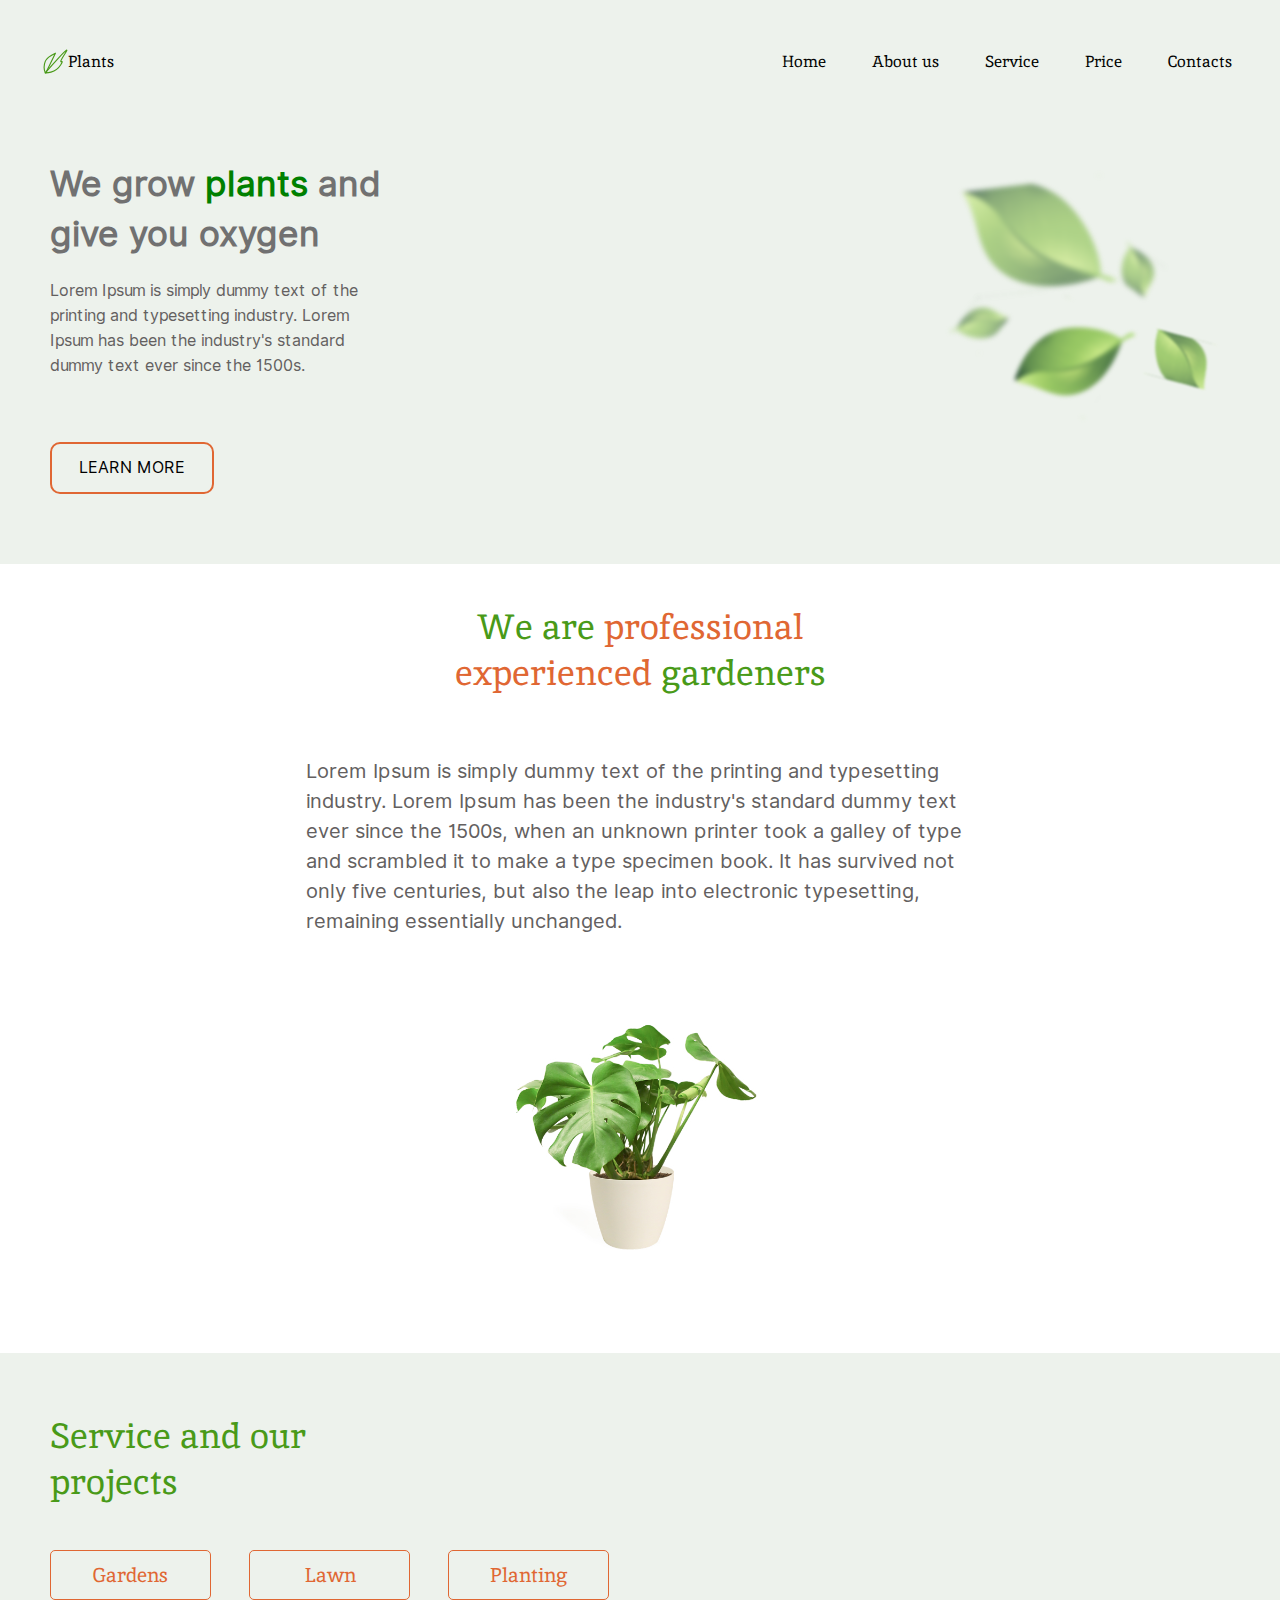
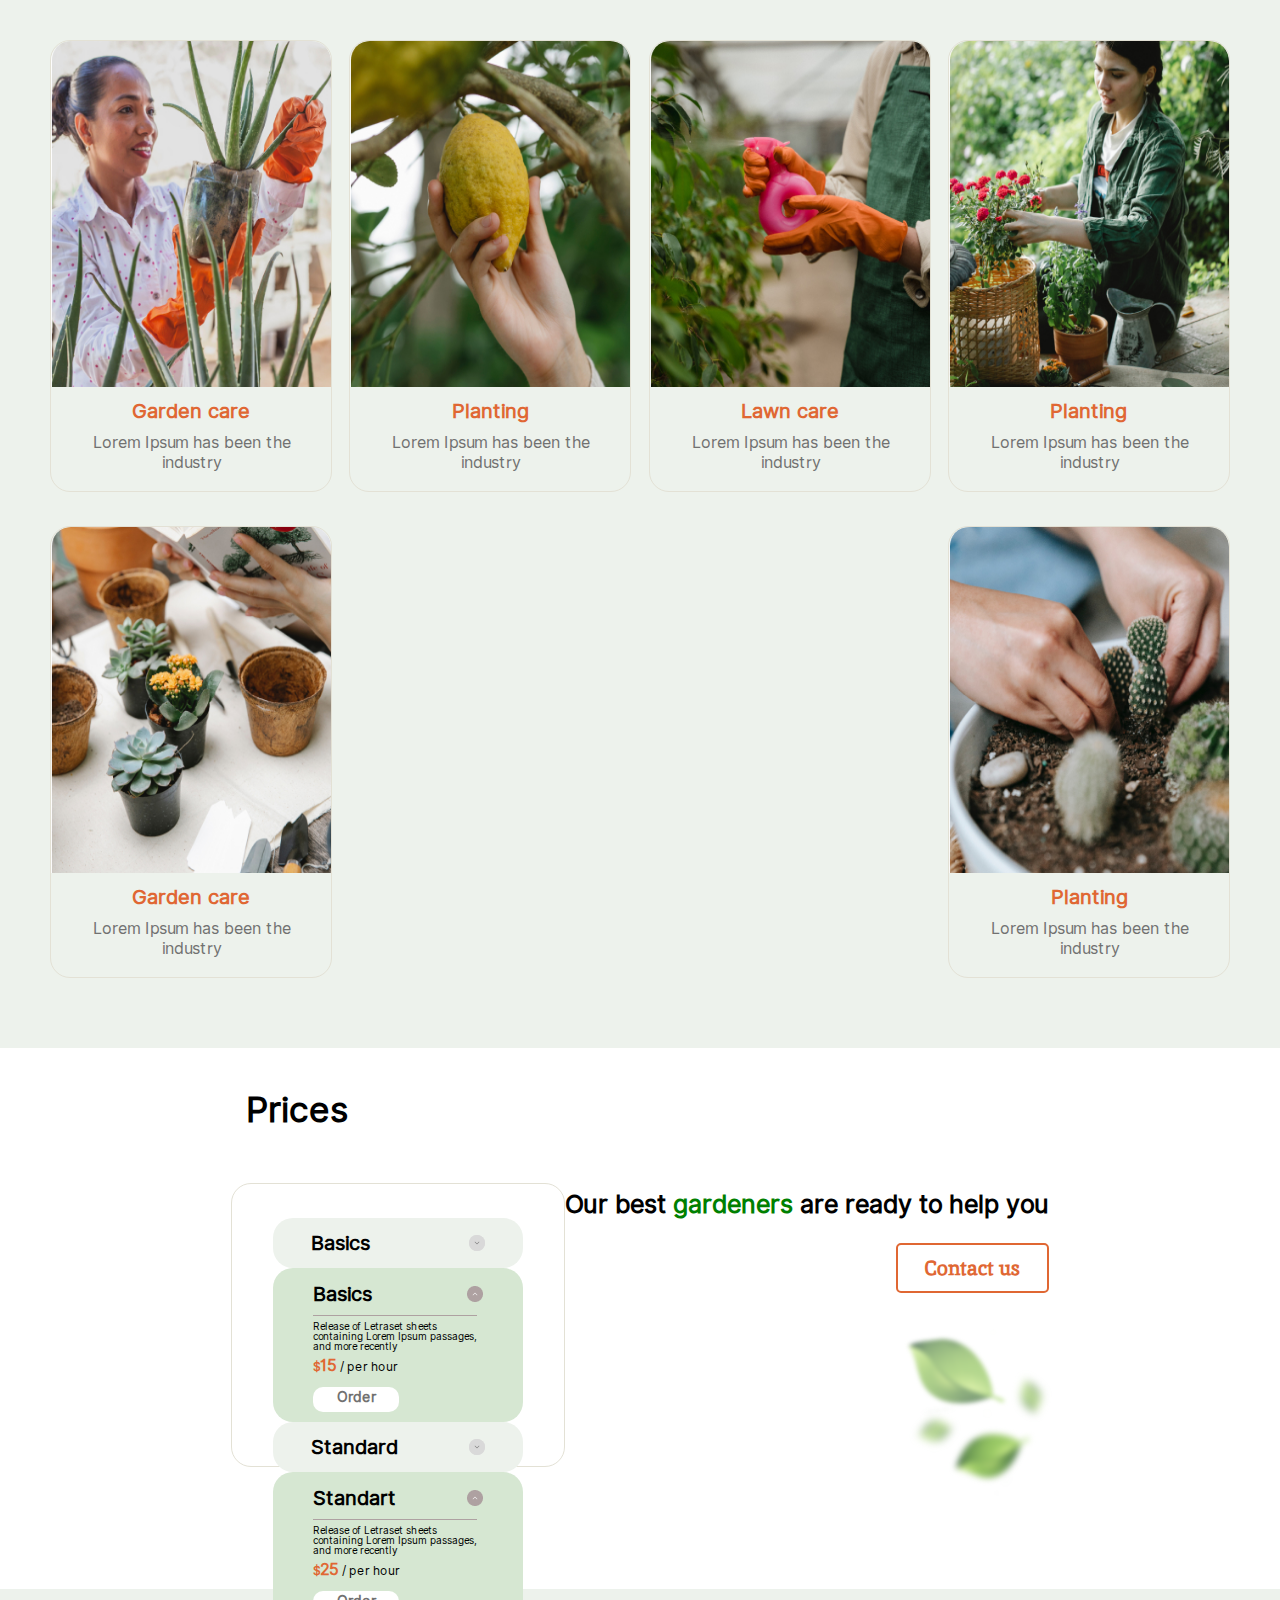
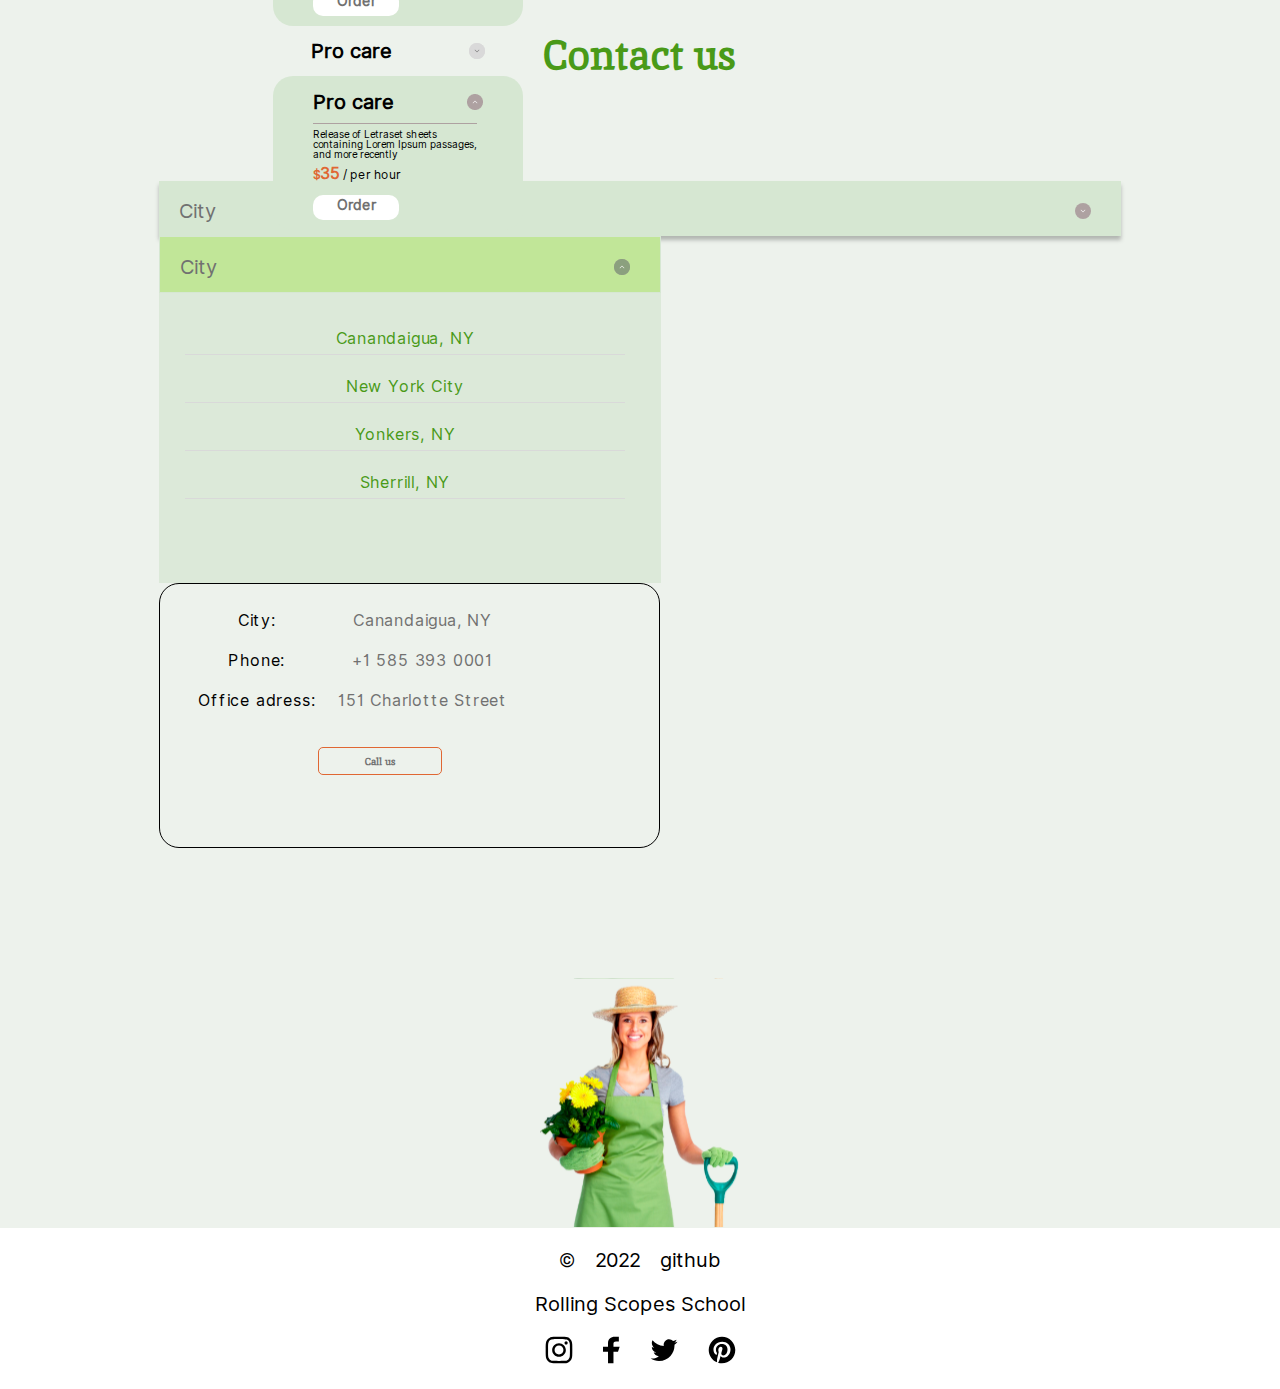
==== commit 5f14adb7: "Merge pull request #26 from rolling-scopes-school/plants" ====
--- a/plants/index.html
+++ b/plants/index.html
@@ -197,6 +197,37 @@
                         </button>
                     </div>
                 </div>
+                <div class="contacts_city__active">
+                    <p class="city_text">City</p>
+                    <div class="accord_btn1">
+                        <button class="accord1">
+                            <img src="assets/img/drop_btn.png" class="accordion_btn1" alt="accordion1">
+                        </button>
+                    </div>
+                </div>
+                <div class="contacts_city__block">
+                    <ul class="contacts_city__list">
+                        <li class="contacts_city__cities">Canandaigua, NY</li>
+                        <li class="contacts_city__cities">New York City</li>
+                        <li class="contacts_city__cities">Yonkers, NY</li>
+                        <li class="contacts_city__cities">Sherrill, NY</li>
+                    </ul>
+                </div>
+                <div class="contacts_city__phone">
+                    <div class="contacts_city__phone__text">
+                        <p class="left">City:</p>
+                        <p class="right">Canandaigua, NY</p>
+                    </div>
+                    <div class="contacts_city__phone__text">
+                        <p class="left">Phone:</p>
+                        <p class="right">+1	585	393 0001</p>
+                    </div>
+                    <div class="contacts_city__phone__text">
+                        <p class="left">Office adress:</p>
+                        <p class="right">151 Charlotte Street</p>
+                    </div>
+                    <a class="call__us" href="tel:+1 585 393 0001">Call us</a>
+                </div>
             </div>
             <img class="woman_img" src="assets/img/contact_woman1.svg" alt="woman">
         </section>
--- a/plants/style.css
+++ b/plants/style.css
@@ -360,6 +360,7 @@
     background: white;
     padding: 25px 79px 40px;
 }
+
 .prices_wrapper {
     display: flex;
     flex-direction: column;
@@ -587,7 +588,104 @@
     box-shadow: 0px 4px 4px rgb(0 0 0 / 25%);
 }
 
+.contacts_city__active {
+    display: flex;
+    justify-content: space-between;
+    align-items: center;
+    background: #C1E698;
+    border: 1px solid #D6E7D2;
+    padding: 5px 30px 0 20px;
+    height: 50px;
+    width: 450px;
+}
+
+.contacts_city__block {
+    width: 450px;
+    height: 234px;
+    background: #DCE9D9;
+    padding: 26px 26px 30px 26px;
+}
+
+.contacts_city__list {
+    display: flex;
+    flex-direction: column;
+    justify-content: space-between;
+    padding: 0;
+    margin: 0;
+}
+
+.contacts_city__cities {
+    font-weight: 400;
+    font-size: 16px;
+    line-height: 40px;
+    color: #499A18;
+    font-family:'Inter-Regular';
+    height: 35px;
+    width: 440px;
+    letter-spacing: 0.05em;
+    border-bottom: 0.5px solid #D9D9D9;
+    list-style: none;
+    margin-bottom: 12px;
+}
+
+.contacts_city__phone {
+    display: flex;
+    flex-direction: column;
+    background: #EDF2EC;
+    border: 1px solid #000000;
+    border-radius: 20px;
+    height: 214px;
+    width: 390px;
+    padding: 17px 76px 32px 33px;
+}
+
+.contacts_city__phone__text {
+    display: flex;
+    font-weight: 400;
+    font-size: 16px;
+    line-height: 40px;
+    font-family:'Inter-Regular';
+    letter-spacing: 0.05em;
+}
+
+.left {
+    width: 127.49px;
+    height: 35px;
+    color: #000000;
+    margin: 0;
+}
+
+.right {
+    width: 204px;
+    height: 40px;
+    color: #717171;
+    margin: 0;
+}
+
+.call__us {
+    display: flex;
+    justify-content: center;
+    align-items: center;
+
+    width: 122px;
+    height: 26px;
+    font-weight: 700;
+    font-size: 10px;
+    line-height: 13px;
+    text-align: center;
+    border: 1px solid #E06733;
+    border-radius: 5px;
+    text-align: center;
+
+    color: #717171;
+    text-decoration: none;
+    margin-left: 125px;
+    margin-top: 26px;
+    font-family:'Inika-Regular';
+}
+
 .accord_btn1 {
+    display: flex;
     width: 16px;
     height: 16px;
     display: flex;
@@ -900,7 +998,7 @@
     }
 
     .contacts_city {
-        margin-bottom: 250px;
+        /* margin-bottom: 250px; */
     }
 
     .city_text {
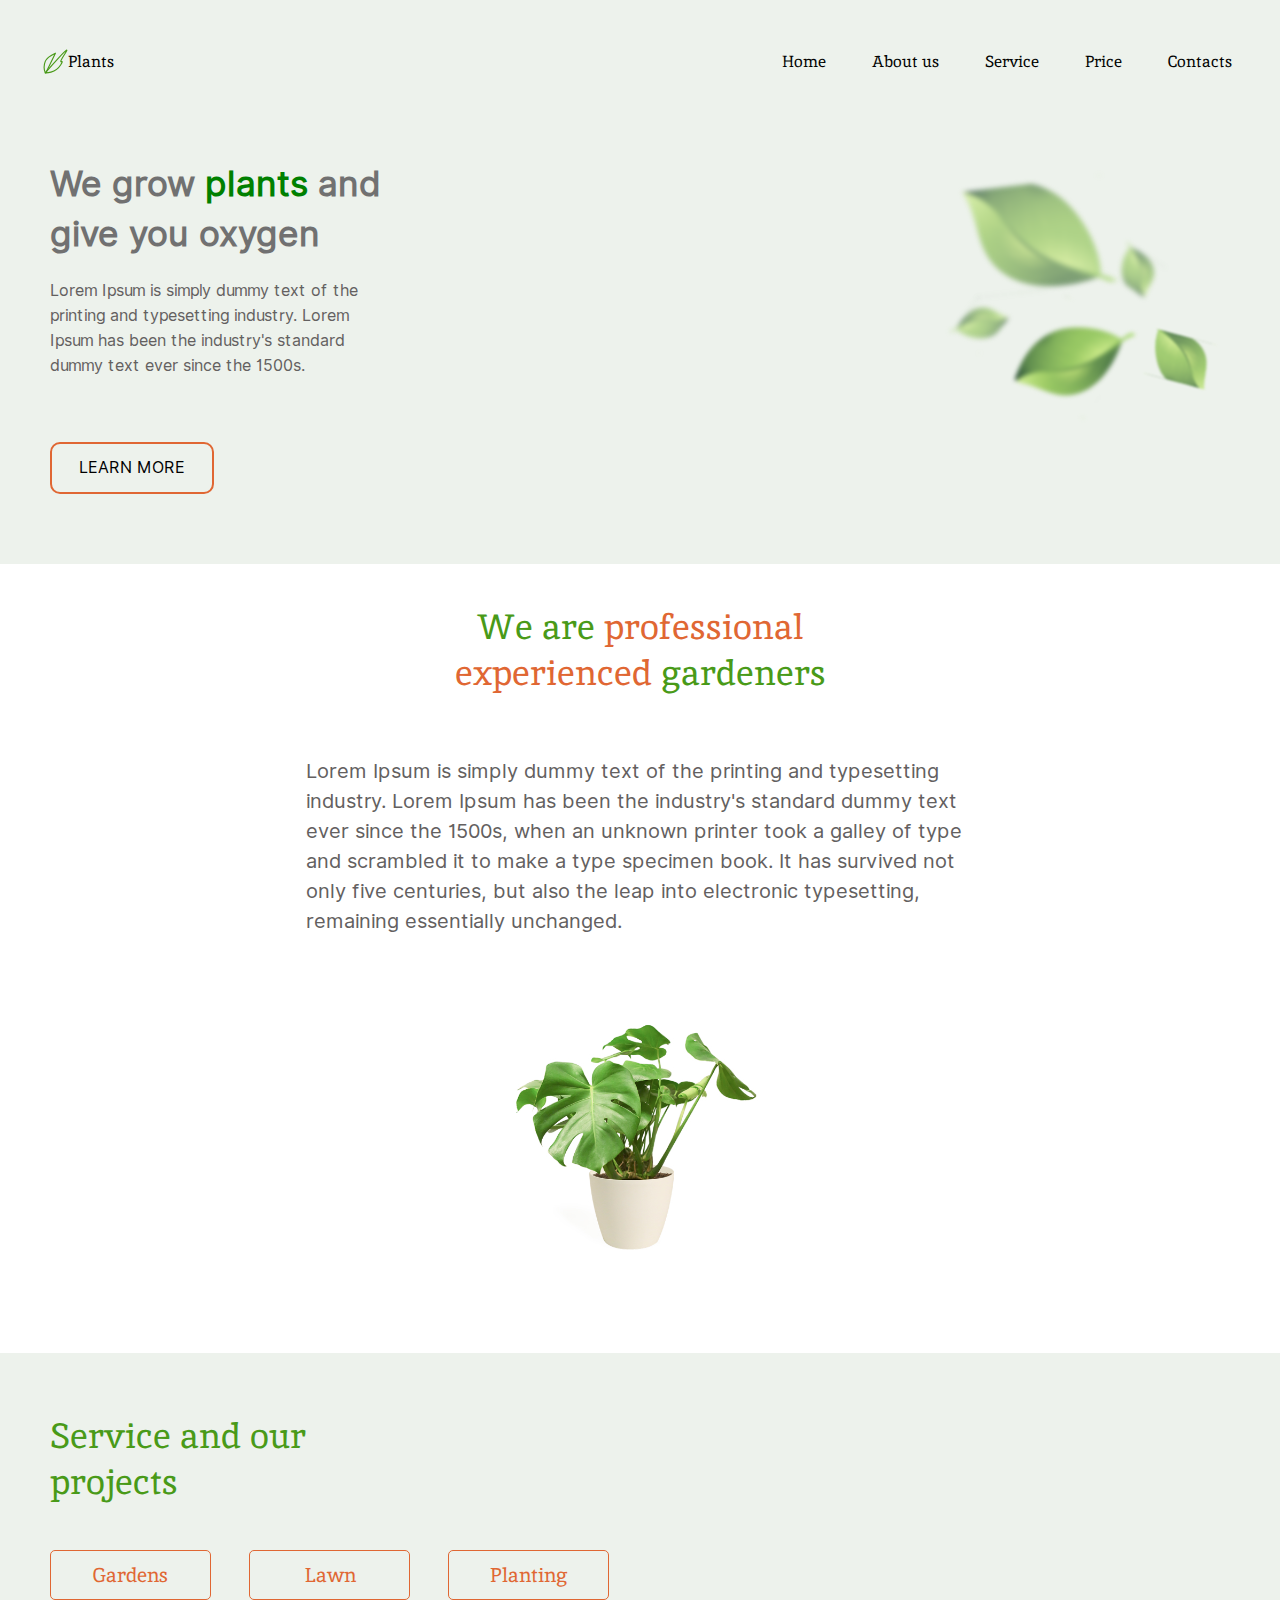
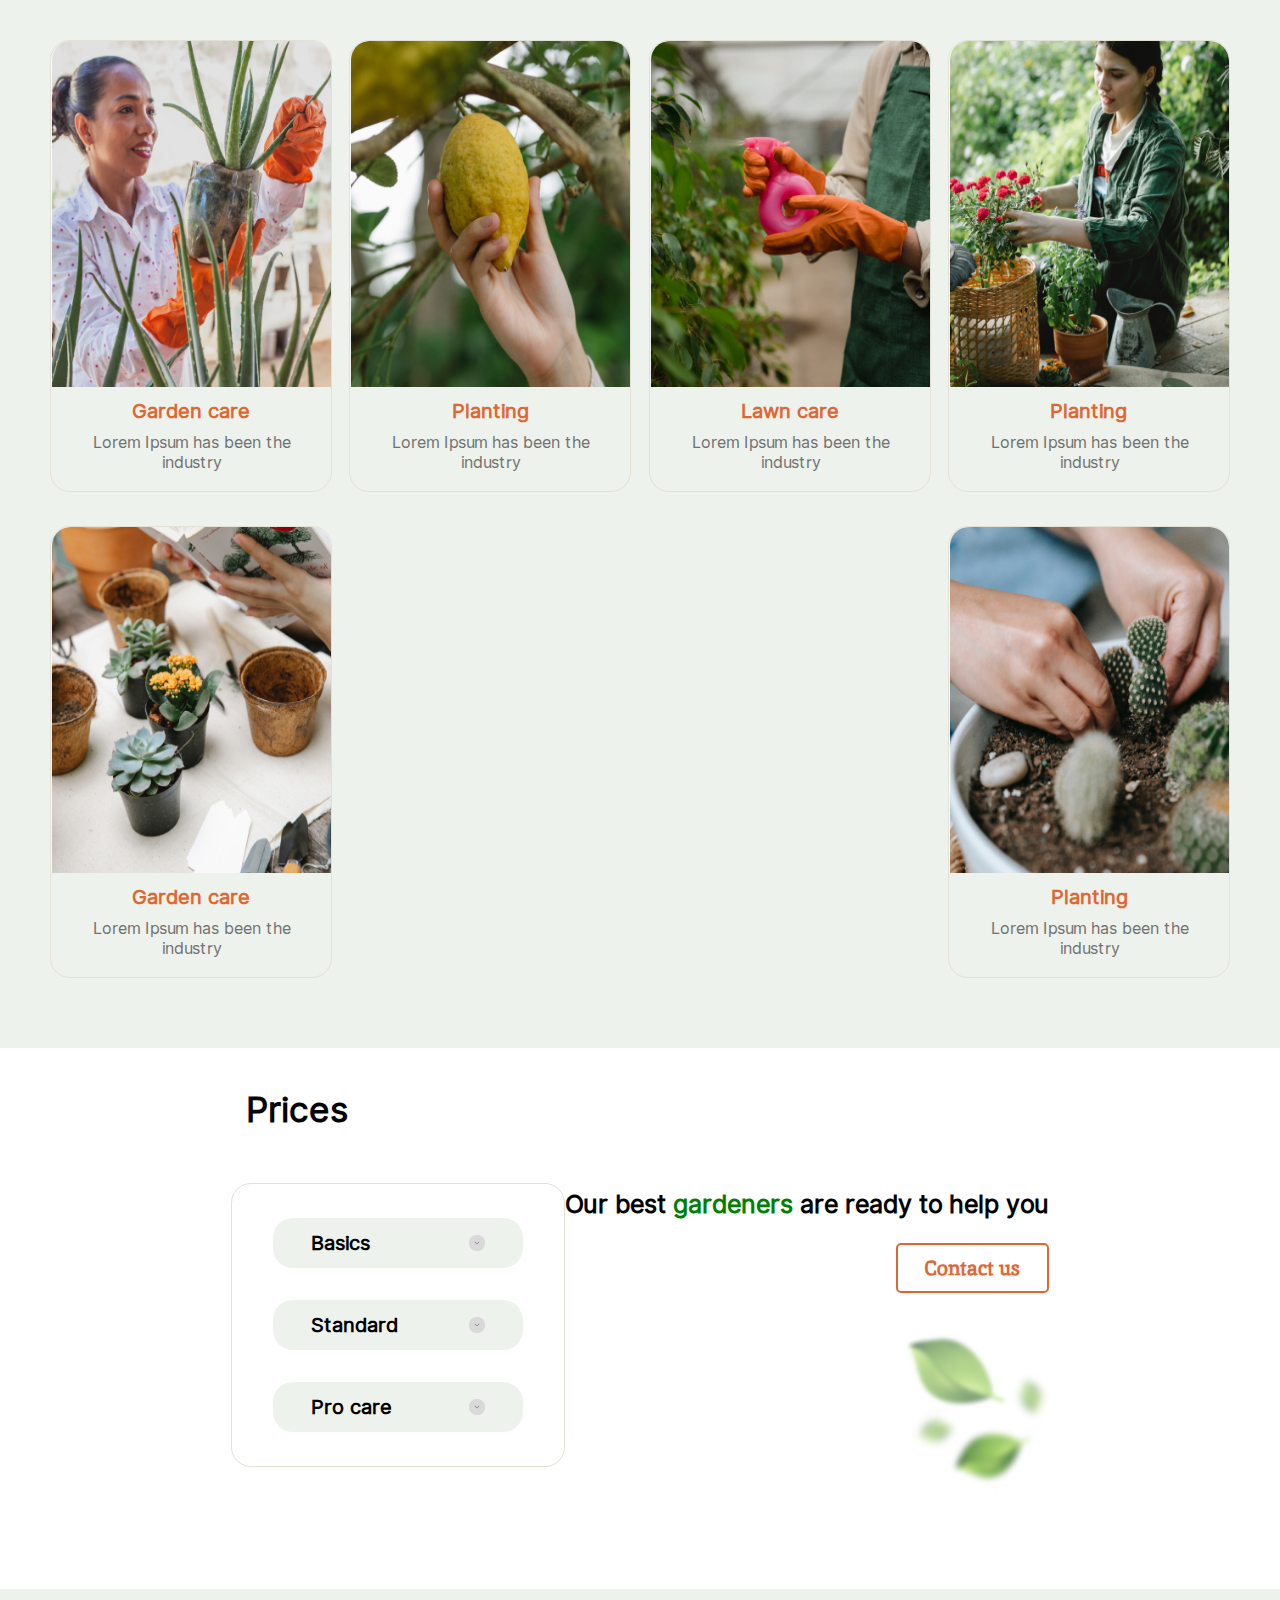
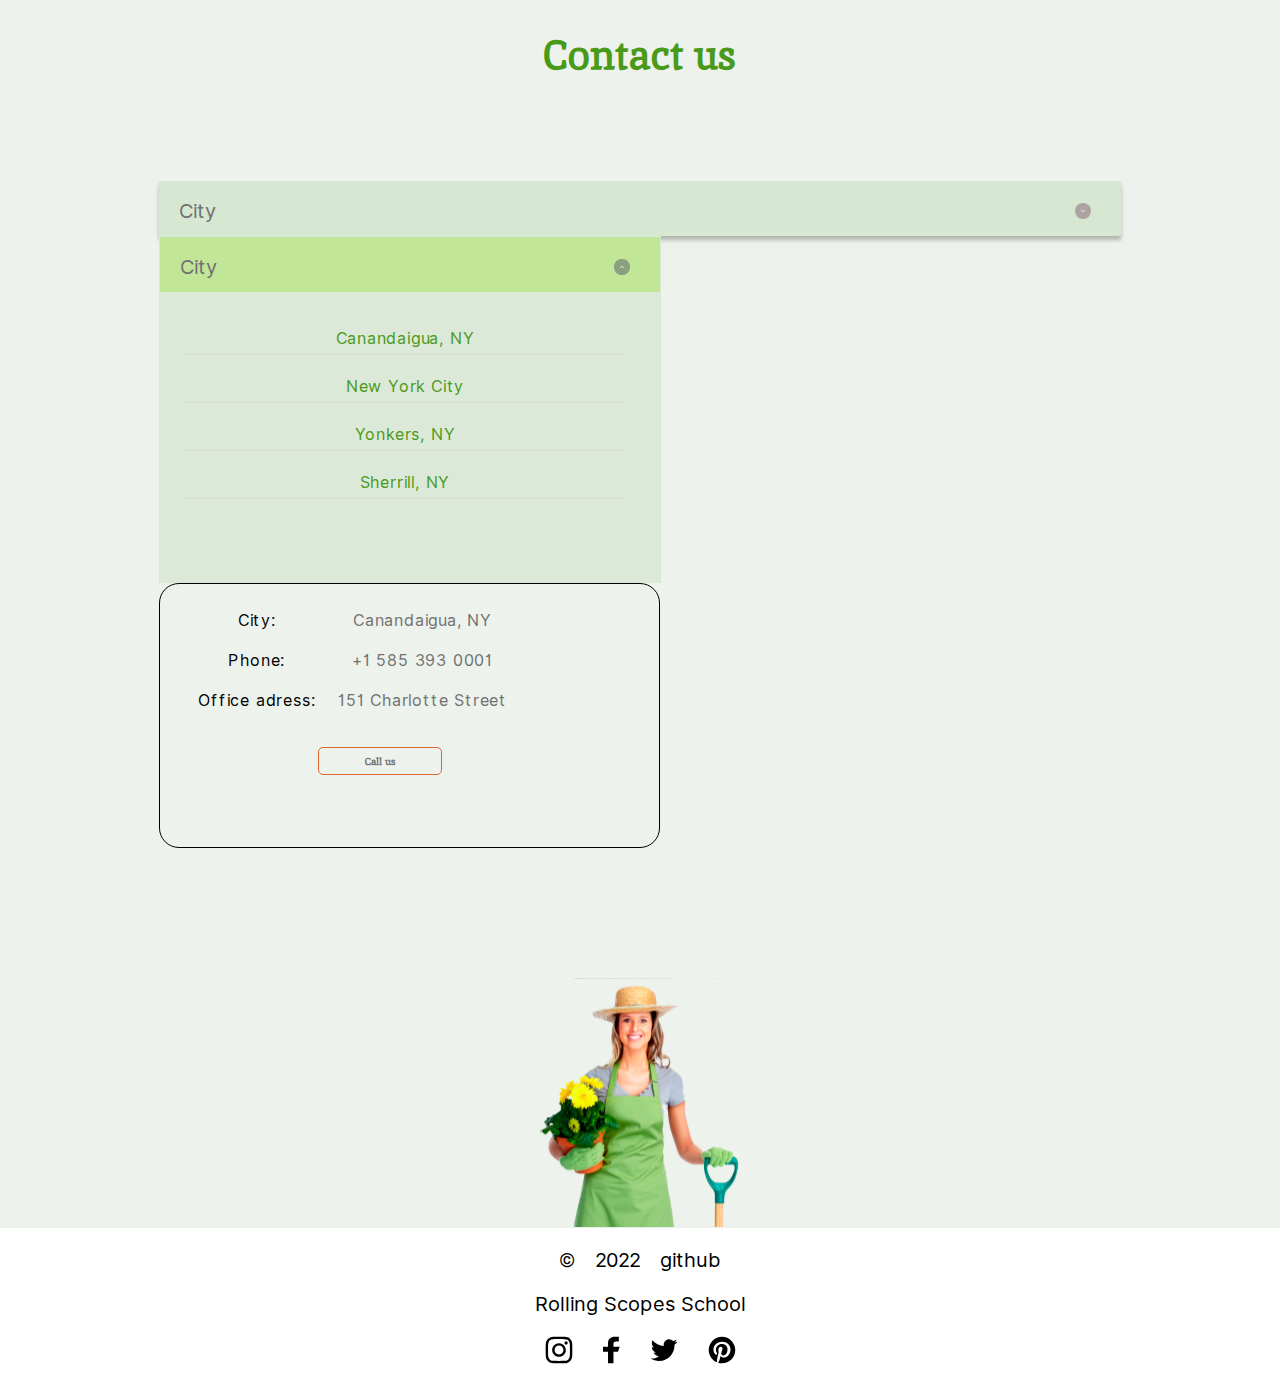
==== commit a6e316d2: "feat: price link button js and blur cards" ====
--- a/plants/index.html
+++ b/plants/index.html
@@ -7,7 +7,6 @@
     <title>plants</title>
     <link rel="icon" type="img/icon" href="assets/icons/plants.svg">
     <link rel="stylesheet" href="style.css">
-    <script src="./index.js"></script>
 </head>
 <body>
   <div class="container-body">
@@ -59,48 +58,48 @@
                 <h2 class="service_and">Service and our <br>
                     projects</h2>
                 <div class="services_buttons">
-                    <button class="button">Gardens</button>
-                    <button class="button">Lawn</button>
-                    <button class="button">Planting</button>
+                    <button class="button" id="service_button-gardens">Gardens</button>
+                    <button class="button" id="service_button-lawn">Lawn</button>
+                    <button class="button" id="service_button-planting">Planting</button>
                 </div>
             </div>
             <div class="services">
-                <div class="service_item">
+                <div class="service_item garden">
                     <img src="assets/img/first1.jpg" class="service_img" alt="first">
                     <div class="service_text1">
                         <h3 class="service_text">Garden care</h3>
                         <p class="lorem">Lorem Ipsum has been the industry</p>
                     </div>
                 </div>
-                <div class="service_item">
+                <div class="service_item planting">
                     <img src="assets/img/first2.jpg" class="service_img" alt="first">
                     <div class="service_text1">
                         <h3 class="service_text">Planting</h3>
                         <p class="lorem">Lorem Ipsum has been the industry</p>
                     </div>
                 </div>
-                <div class="service_item">
+                <div class="service_item lawn">
                     <img src="assets/img/first3.jpg" class="service_img" alt="first">
                     <div class="service_text1">
                         <h3 class="service_text">Lawn care</h3>
                         <p class="lorem">Lorem Ipsum has been the industry</p>
                     </div>
                 </div>
-                <div class="service_item">
+                <div class="service_item planting">
                     <img src="assets/img/first4.jpg" class="service_img" alt="first">
                     <div class="service_text1">
                         <h3 class="service_text">Planting</h3>
                         <p class="lorem">Lorem Ipsum has been the industry</p>
                     </div>
                 </div>
-                <div class="service_item">
+                <div class="service_item garden">
                     <img src="assets/img/first5.jpg" class="service_img" alt="first">
                     <div class="service_text1">
                         <h3 class="service_text">Garden care</h3>
                         <p class="lorem">Lorem Ipsum has been the industry</p>
                     </div>
                 </div>
-                <div class="service_item">
+                <div class="service_item planting">
                     <img src="assets/img/first6.jpg" class="service_img" alt="first">
                     <div class="service_text1">
                         <h3 class="service_text">Planting</h3>
@@ -115,18 +114,20 @@
                     <div class="price-block">
                         <h2 class="price-text">Prices</h2>
                         <div class="price-link">
-                                <div class="price-basic">
+                                <div class="price-basic" id="price_basic">
                                     <p class="price_link_text">Basics</p>
                                     <div class="accord_btn">
-                                        <button class="accord">
+                                        <button class="accord" id="basic_button">
                                             <img src="assets/img/accordion_btn.png" class="accordion_btn" alt="accordion">
                                         </button>
                                     </div>
                                 </div>
-                                <div class="price-basic__active">
+                                <div class="price-basic__active hidden" id="basic_expanded">
                                     <div class="price-basic__header">
                                         <p class="text__header">Basics</p>
-                                        <img src="assets/img/accordion_btn2.png" class="close" alt="accordion_btn2">
+                                        <button class="accord" id="close_basic_button">
+                                            <img src="assets/img/accordion_btn2.png" class="close" alt="accordion_btn2">
+                                        </button>
                                     </div>
                                     <div class="basic__line">  
                                     </div>
@@ -134,18 +135,20 @@
                                     <p class="prices__block"><span class="dollars">$<span class="price__big">15</span></span> / per hour</p>
                                     <a href="#contacts" class="button__order">Order</a>
                                 </div>
-                                <div class="price-basic">
+                                <div class="price-basic" id="price_standart">
                                     <p class="price_link_text">Standard</p>
                                     <div class="accord_btn">
-                                        <button class="accord">
+                                        <button class="accord" id="standart_button">
                                             <img src="assets/img/accordion_btn.png" class="accordion_btn" alt="accordion">
                                         </button>
                                     </div>
                                 </div>
-                                <div class="price-basic__active">
+                                <div class="price-basic__active hidden" id="standart_expanded">
                                     <div class="price-basic__header">
                                         <p class="text__header">Standart</p>
-                                        <img src="assets/img/accordion_btn2.png" class="close" alt="accordion_btn2">
+                                        <button class="accord" id="close_standart_button">
+                                            <img src="assets/img/accordion_btn2.png" class="close" alt="accordion_btn2">
+                                        </button>
                                     </div>
                                     <div class="basic__line">  
                                     </div>
@@ -153,18 +156,20 @@
                                     <p class="prices__block"><span class="dollars">$<span class="price__big">25</span></span> / per hour</p>
                                     <a href="#contacts" class="button__order">Order</a>
                                 </div>
-                                <div class="price-basic">
+                                <div class="price-basic" id="price_pro_care">
                                     <p class="price_link_text">Pro care</p>
                                     <div class="accord_btn">
-                                        <button class="accord">
+                                        <button class="accord" id="pro_care_button">
                                             <img src="assets/img/accordion_btn.png" class="accordion_btn" alt="accordion">
                                         </button>
                                     </div>
                                 </div>
-                                <div class="price-basic__active">
+                                <div class="price-basic__active hidden" id="pro_care_expanded">
                                     <div class="price-basic__header">
                                         <p class="text__header">Pro care</p>
-                                        <img src="assets/img/accordion_btn2.png" class="close" alt="accordion_btn2">
+                                        <button class="accord" id="close_pro_care_button">
+                                            <img src="assets/img/accordion_btn2.png" class="close" alt="accordion_btn2">
+                                        </button>
                                     </div>
                                     <div class="basic__line">  
                                     </div>
@@ -261,5 +266,6 @@
         </div>
     </footer>
   </div>
+  <script src="./index.js"></script>
 </body>
-</html>+</html>
--- a/plants/style.css
+++ b/plants/style.css
@@ -196,7 +196,7 @@
     transition: all .3s;
 }
 
-.button:hover {
+.button:hover, .button_active {
     background: #E06733;
     color: white;
 }
@@ -309,6 +309,11 @@
     row-gap: 34px;
 }
 
+.blur {
+    filter: blur(4px);
+    transition: all .4s;
+}
+
 .service_img {
     border-radius: 20px 20px 0px 0px;
     width: 280px;
@@ -322,6 +327,7 @@
     border-radius: 20px 20px 20px 20px;
     max-width: 280px;
     max-height: 450px;
+    transition: all .4s;
 }
 
 .service_text {
@@ -397,7 +403,7 @@
     align-items: center;
     border: 1px solid #E3E1D5;
     border-radius: 20px;
-    height: 214px;
+    gap: 32px;
     padding: 29px 22px;
 }
 
@@ -419,6 +425,7 @@
     height: 50px;
     background: #EDF2EC;
     border-radius: 20px;
+    cursor: pointer;
 }
 
 .price-basic__active {
@@ -509,6 +516,7 @@
     margin-left: 20px;
     width: 16px;
     height: 16px;
+    cursor: pointer;
 }
 
 .accord {
@@ -520,6 +528,7 @@
     border: none;
     width: 16px;
     height: 16px;
+    cursor: pointer;
 }
 
 .call_us_block {
@@ -1278,3 +1287,7 @@
         margin-right: 113px
     }
 }
+
+.hidden {
+   display: none;
+}
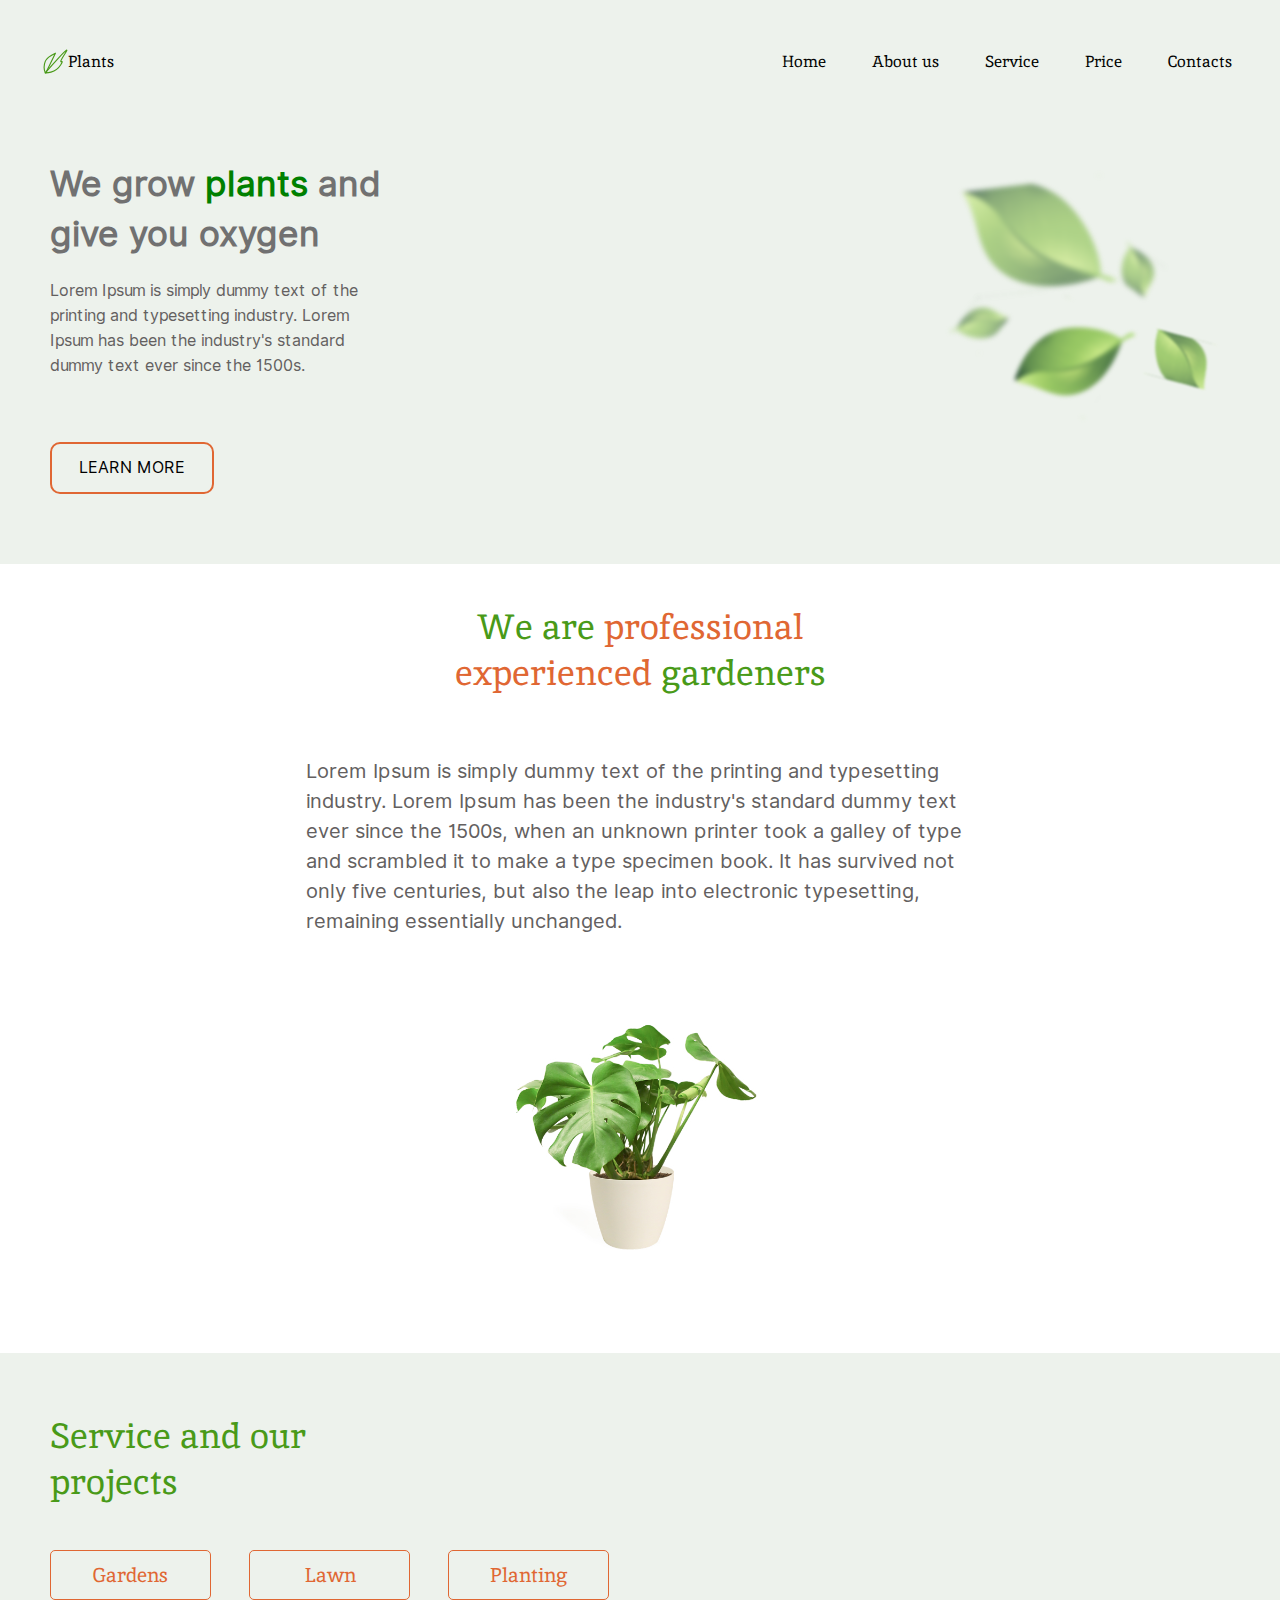
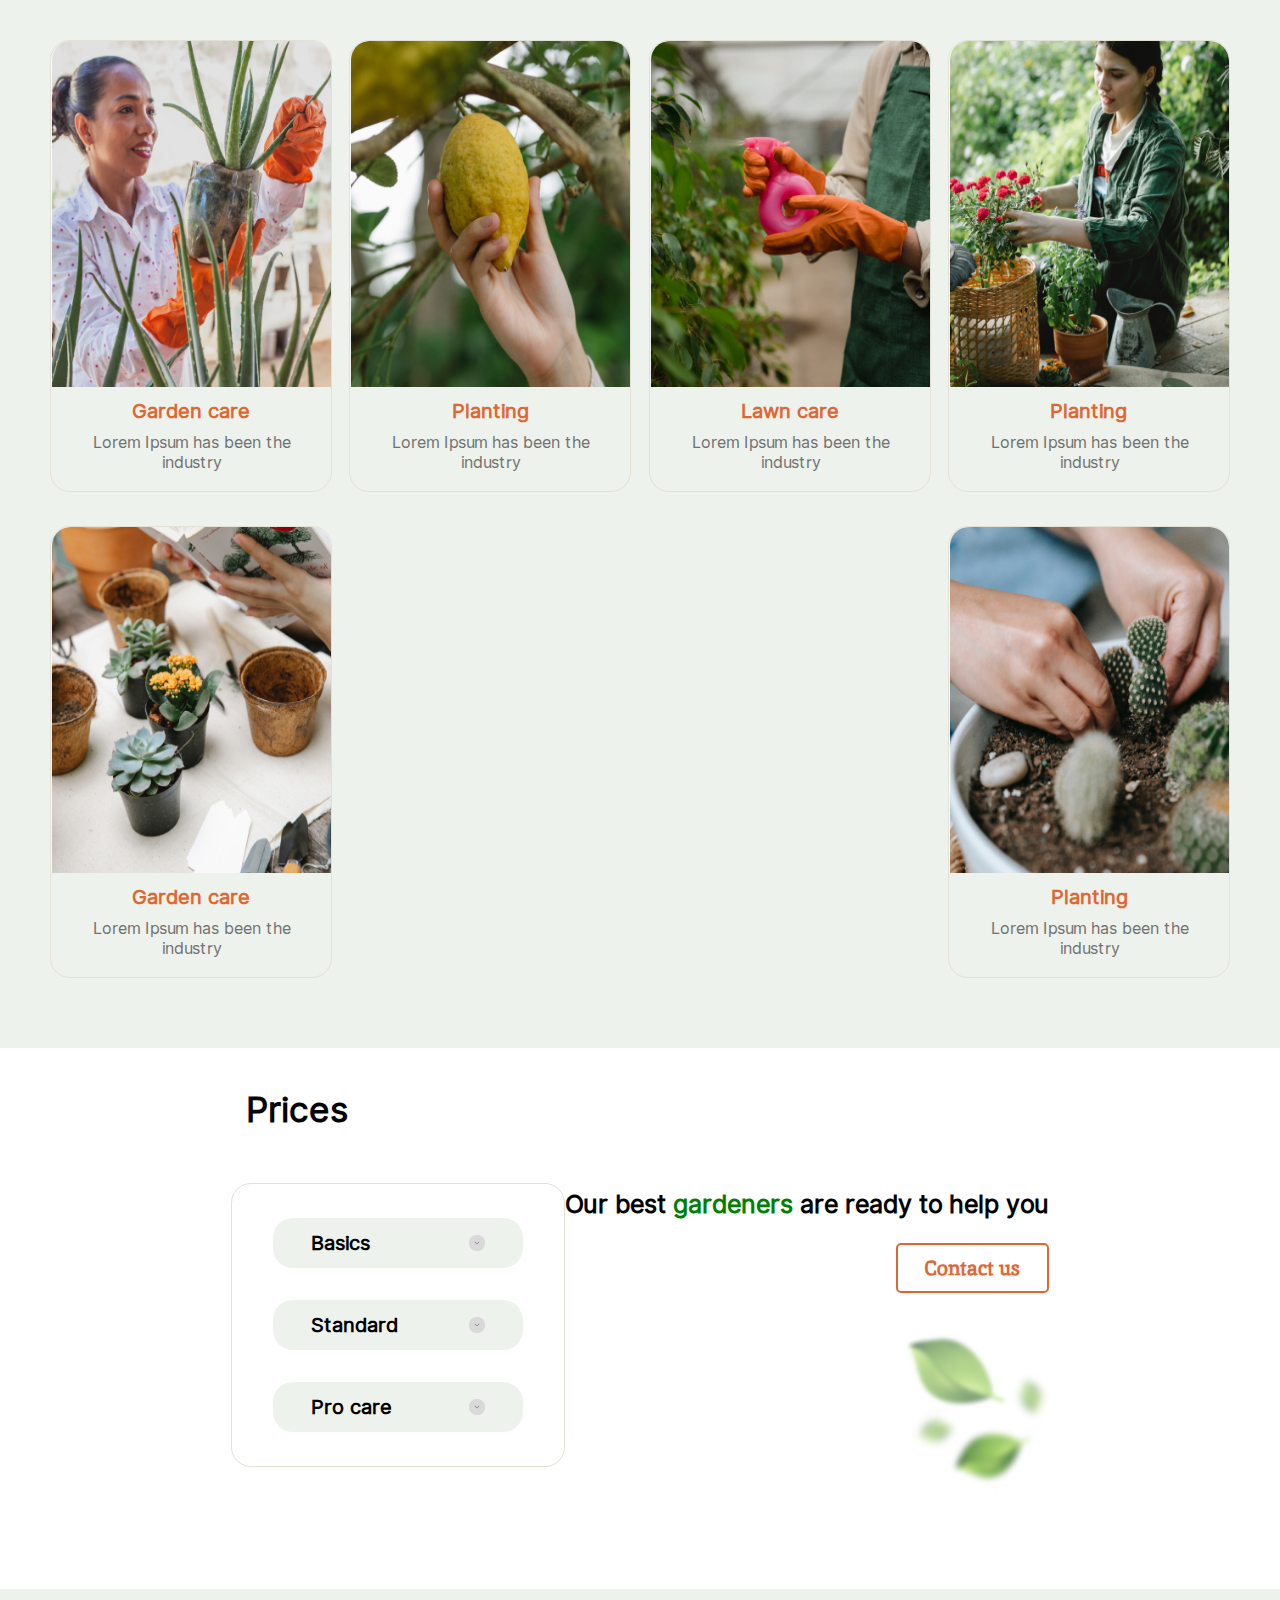
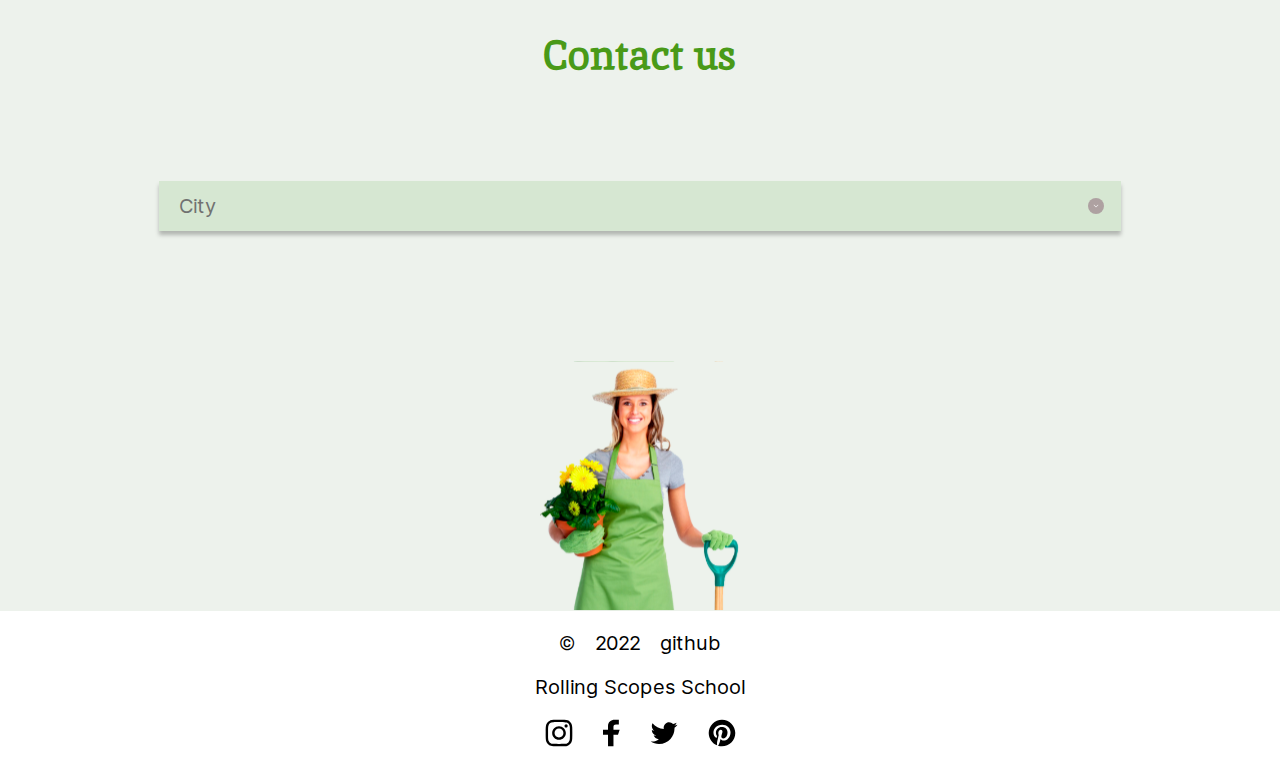
==== commit 3960b1e2: "Merge pull request #1 from andrey28121989/plants-part3" ====
--- a/plants/index.html
+++ b/plants/index.html
@@ -194,44 +194,131 @@
         <section class="contacts" id="contacts">
             <div class="contacts_content">
                 <h2 class="contact_us">Contact us</h2>
-                <div class="contacts_city">
+                <div class="contacts_city" id="contacts_city">
                     <p class="city_text">City</p>
                     <div class="accord_btn1">
-                        <button class="accord1">
+                        <button class="accord1" id="city_button">
                             <img src="assets/img/arrow.png" class="accordion_btn1" alt="accordion1">
                         </button>
                     </div>
                 </div>
-                <div class="contacts_city__active">
-                    <p class="city_text">City</p>
-                    <div class="accord_btn1">
-                        <button class="accord1">
-                            <img src="assets/img/drop_btn.png" class="accordion_btn1" alt="accordion1">
-                        </button>
-                    </div>
-                </div>
-                <div class="contacts_city__block">
-                    <ul class="contacts_city__list">
-                        <li class="contacts_city__cities">Canandaigua, NY</li>
-                        <li class="contacts_city__cities">New York City</li>
-                        <li class="contacts_city__cities">Yonkers, NY</li>
-                        <li class="contacts_city__cities">Sherrill, NY</li>
-                    </ul>
-                </div>
-                <div class="contacts_city__phone">
-                    <div class="contacts_city__phone__text">
-                        <p class="left">City:</p>
-                        <p class="right">Canandaigua, NY</p>
-                    </div>
-                    <div class="contacts_city__phone__text">
-                        <p class="left">Phone:</p>
-                        <p class="right">+1	585	393 0001</p>
-                    </div>
-                    <div class="contacts_city__phone__text">
-                        <p class="left">Office adress:</p>
-                        <p class="right">151 Charlotte Street</p>
-                    </div>
-                    <a class="call__us" href="tel:+1 585 393 0001">Call us</a>
+                <div class="contacts_city__active hidden" id="contacts_city_expanded">
+                    <div class="contacts_city_active_header">
+                        <p class="city_text">City</p>
+                        <div class="accord_btn1">
+                            <button class="accord1" id="city_close_button">
+                                <img src="assets/img/drop_btn.png" class="drop_btn" alt="accordion1">
+                            </button>
+                        </div>
+                    </div>
+                    <div class="contacts_city__block" id="contacts_city_block">
+                        <ul class="contacts_city__list">
+                            <li class="contacts_city__cities" id="canandaigua_button">Canandaigua, NY</li>
+                            <li class="contacts_city__cities" id="newyork_button">New York City</li>
+                            <li class="contacts_city__cities" id="yonkers_button">Yonkers, NY</li>
+                            <li class="contacts_city__cities" id="sherrill_button">Sherrill, NY</li>
+                        </ul>
+                    </div>
+                </div>
+                <div class="contacts_city_block_active hidden" id="canandaigua_city_block_active">
+                    <div class="contacts_city_active_header" id="canandaigua_city_active_header">
+                        <p class="city_text">Canandaigua, NY</p>
+                        <div class="accord_btn1">
+                            <button class="accord1" id="canandaigua_city_close_button">
+                                <img src="assets/img/drop_btn.png" class="drop_btn" alt="accordion1">
+                            </button>
+                        </div>
+                    </div>
+                    <div class="contacts_city__phone " id="canandaigua_city">
+                        <div class="contacts_city_phone_text">
+                            <p class="left">City:</p>
+                            <p class="right">Canandaigua, NY</p>
+                        </div>
+                        <div class="contacts_city_phone_text">
+                            <p class="left">Phone:</p>
+                            <p class="right">+1	585	393 0001</p>
+                        </div>
+                        <div class="contacts_city_phone_text">
+                            <p class="left">Office adress:</p>
+                            <p class="right">151 Charlotte Street</p>
+                        </div>
+                        <a class="call__us" href="tel:+1 585 393 0001">Call us</a>
+                    </div>
+                </div>
+                <div class="contacts_city_block_active hidden" id="newyork_city_block_active">
+                    <div class="contacts_city_active_header" id="newyork_city_active_header">
+                        <p class="city_text">New York City</p>
+                        <div class="accord_btn1">
+                            <button class="accord1" id="newyork_city_close_button">
+                                <img src="assets/img/drop_btn.png" class="drop_btn" alt="accordion1">
+                            </button>
+                        </div>
+                    </div>
+                    <div class="contacts_city__phone" id="newyork_city">
+                        <div class="contacts_city_phone_text">
+                            <p class="left">City:</p>
+                            <p class="right">New York City</p>
+                        </div>
+                        <div class="contacts_city_phone_text">
+                            <p class="left">Phone:</p>
+                            <p class="right">+1	212	456 0002</p>
+                        </div>
+                        <div class="contacts_city_phone_text">
+                            <p class="left">Office adress:</p>
+                            <p class="right">9 East 91st Street</p>
+                        </div>
+                        <a class="call__us" href="tel:+1 212 456 0002">Call us</a>
+                    </div>
+                </div>
+                <div class="contacts_city_block_active hidden" id="yonkers_city_block_active">
+                    <div class="contacts_city_active_header" id="yonkers_city_active_header">
+                        <p class="city_text">Yonkers, NY</p>
+                        <div class="accord_btn1">
+                            <button class="accord1" id="yonkers_city_close_button">
+                                <img src="assets/img/drop_btn.png" class="drop_btn" alt="accordion1">
+                            </button>
+                        </div>
+                    </div>
+                    <div class="contacts_city__phone" id="yonkers_city">
+                        <div class="contacts_city_phone_text">
+                            <p class="left">City:</p>
+                            <p class="right">Yonkers, NY</p>
+                        </div>
+                        <div class="contacts_city_phone_text">
+                            <p class="left">Phone:</p>
+                            <p class="right">+1	914	678 0003</p>
+                        </div>
+                        <div class="contacts_city_phone_text">
+                            <p class="left">Office adress:</p>
+                            <p class="right">511 Warburton Ave</p>
+                        </div>
+                        <a class="call__us" href="tel:+1 914 678 0003">Call us</a>
+                    </div>
+                </div>
+                <div class="contacts_city_block_active hidden" id="sherrill_city_block_active">
+                    <div class="contacts_city_active_header" id="sherrill_city_active_header">
+                        <p class="city_text">Sherrill, NY</p>
+                        <div class="accord_btn1">
+                            <button class="accord1" id="sherrill_city_close_button">
+                                <img src="assets/img/drop_btn.png" class="drop_btn" alt="accordion1">
+                            </button>
+                        </div>
+                    </div>
+                    <div class="contacts_city__phone" id="sherrill_city">
+                        <div class="contacts_city_phone_text">
+                            <p class="left">City:</p>
+                            <p class="right">Sherrill, NY</p>
+                        </div>
+                        <div class="contacts_city_phone_text">
+                            <p class="left">Phone:</p>
+                            <p class="right">+1	315	908 0004</p>
+                        </div>
+                        <div class="contacts_city_phone_text">
+                            <p class="left">Office adress:</p>
+                            <p class="right">14 WEST Noyes BLVD</p>
+                        </div>
+                        <a class="call__us" href="tel:+1 315 908 0004">Call us</a>
+                    </div>
                 </div>
             </div>
             <img class="woman_img" src="assets/img/contact_woman1.svg" alt="woman">
--- a/plants/style.css
+++ b/plants/style.css
@@ -593,17 +593,29 @@
     justify-content: space-between;
     align-items: center;
     background: #D6E7D2;
-    padding: 5px 30px 0 20px;
     box-shadow: 0px 4px 4px rgb(0 0 0 / 25%);
+    cursor: pointer;
 }
 
 .contacts_city__active {
     display: flex;
+    flex-direction: column;
     justify-content: space-between;
     align-items: center;
     background: #C1E698;
     border: 1px solid #D6E7D2;
-    padding: 5px 30px 0 20px;
+    /* padding: 5px 30px 0 20px; */
+    height: 284px;
+    width: 450px;
+}
+
+.contacts_city_active_header {
+    display: flex;
+    justify-content: space-between;
+    align-items: center;
+    background: #C1E698;
+    border: 1px solid #D6E7D2;
+    /* padding: 5px 30px 0 20px; */
     height: 50px;
     width: 450px;
 }
@@ -612,7 +624,7 @@
     width: 450px;
     height: 234px;
     background: #DCE9D9;
-    padding: 26px 26px 30px 26px;
+    /* padding: 26px 26px 30px 26px; */
 }
 
 .contacts_city__list {
@@ -621,6 +633,7 @@
     justify-content: space-between;
     padding: 0;
     margin: 0;
+    margin-top: 27px;
 }
 
 .contacts_city__cities {
@@ -630,11 +643,12 @@
     color: #499A18;
     font-family:'Inter-Regular';
     height: 35px;
-    width: 440px;
     letter-spacing: 0.05em;
     border-bottom: 0.5px solid #D9D9D9;
     list-style: none;
     margin-bottom: 12px;
+    margin-left: 20px;
+    cursor: pointer;
 }
 
 .contacts_city__phone {
@@ -644,11 +658,12 @@
     border: 1px solid #000000;
     border-radius: 20px;
     height: 214px;
-    width: 390px;
+    width: 340px;
     padding: 17px 76px 32px 33px;
-}
-
-.contacts_city__phone__text {
+    margin-top: 50px;
+}
+
+.contacts_city_phone_text {
     display: flex;
     font-weight: 400;
     font-size: 16px;
@@ -700,7 +715,7 @@
     display: flex;
     justify-content: center;
     align-items: center;
-    margin-left: 20px;
+    cursor: pointer;
 }
 
 .accord1 {
@@ -712,12 +727,15 @@
     height: 16px;
     border-radius: 16px;
     background: #AEA1A1;
+    margin-right: 35px;
+    cursor: pointer;
 }
 
 .city_text {
     font-family:'Inter-Regular';
     font-size: 20px;
     color: #717171;
+    margin-left: 20px;
 }
 
 .woman_img {
